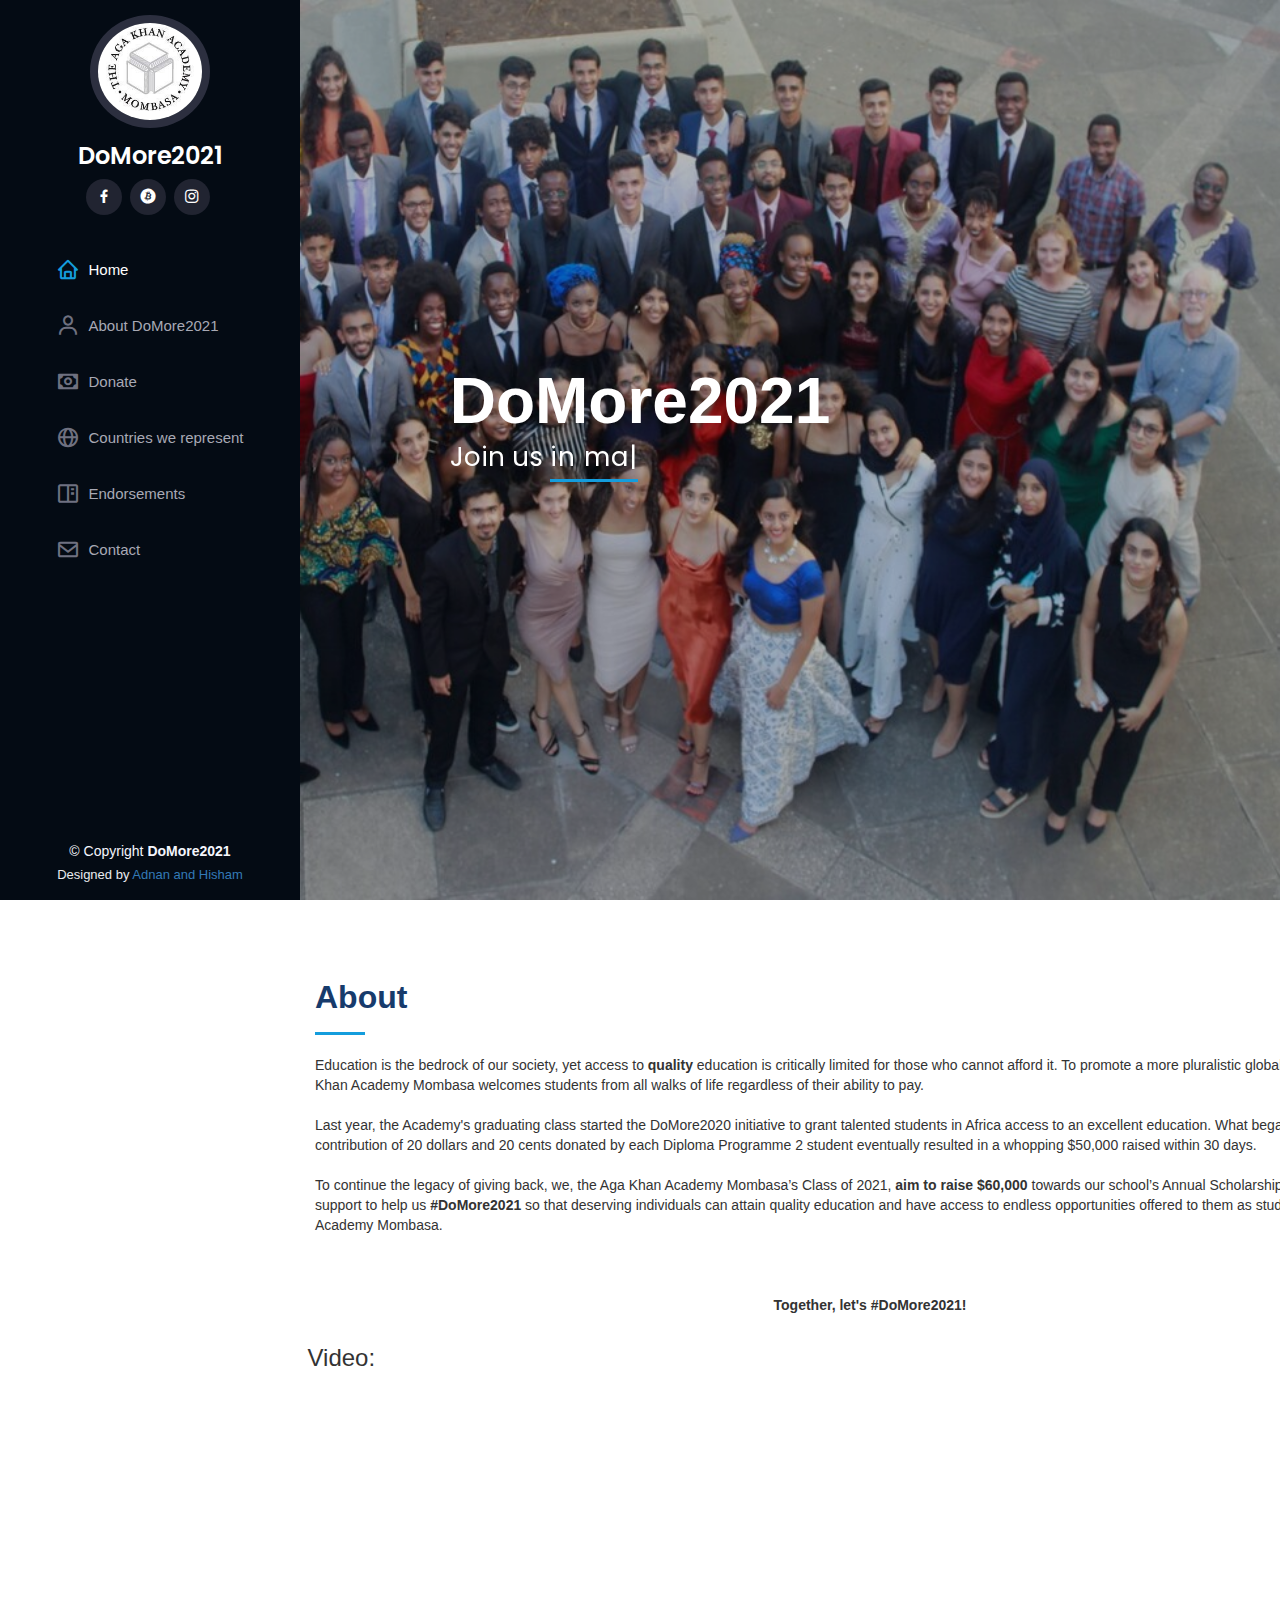
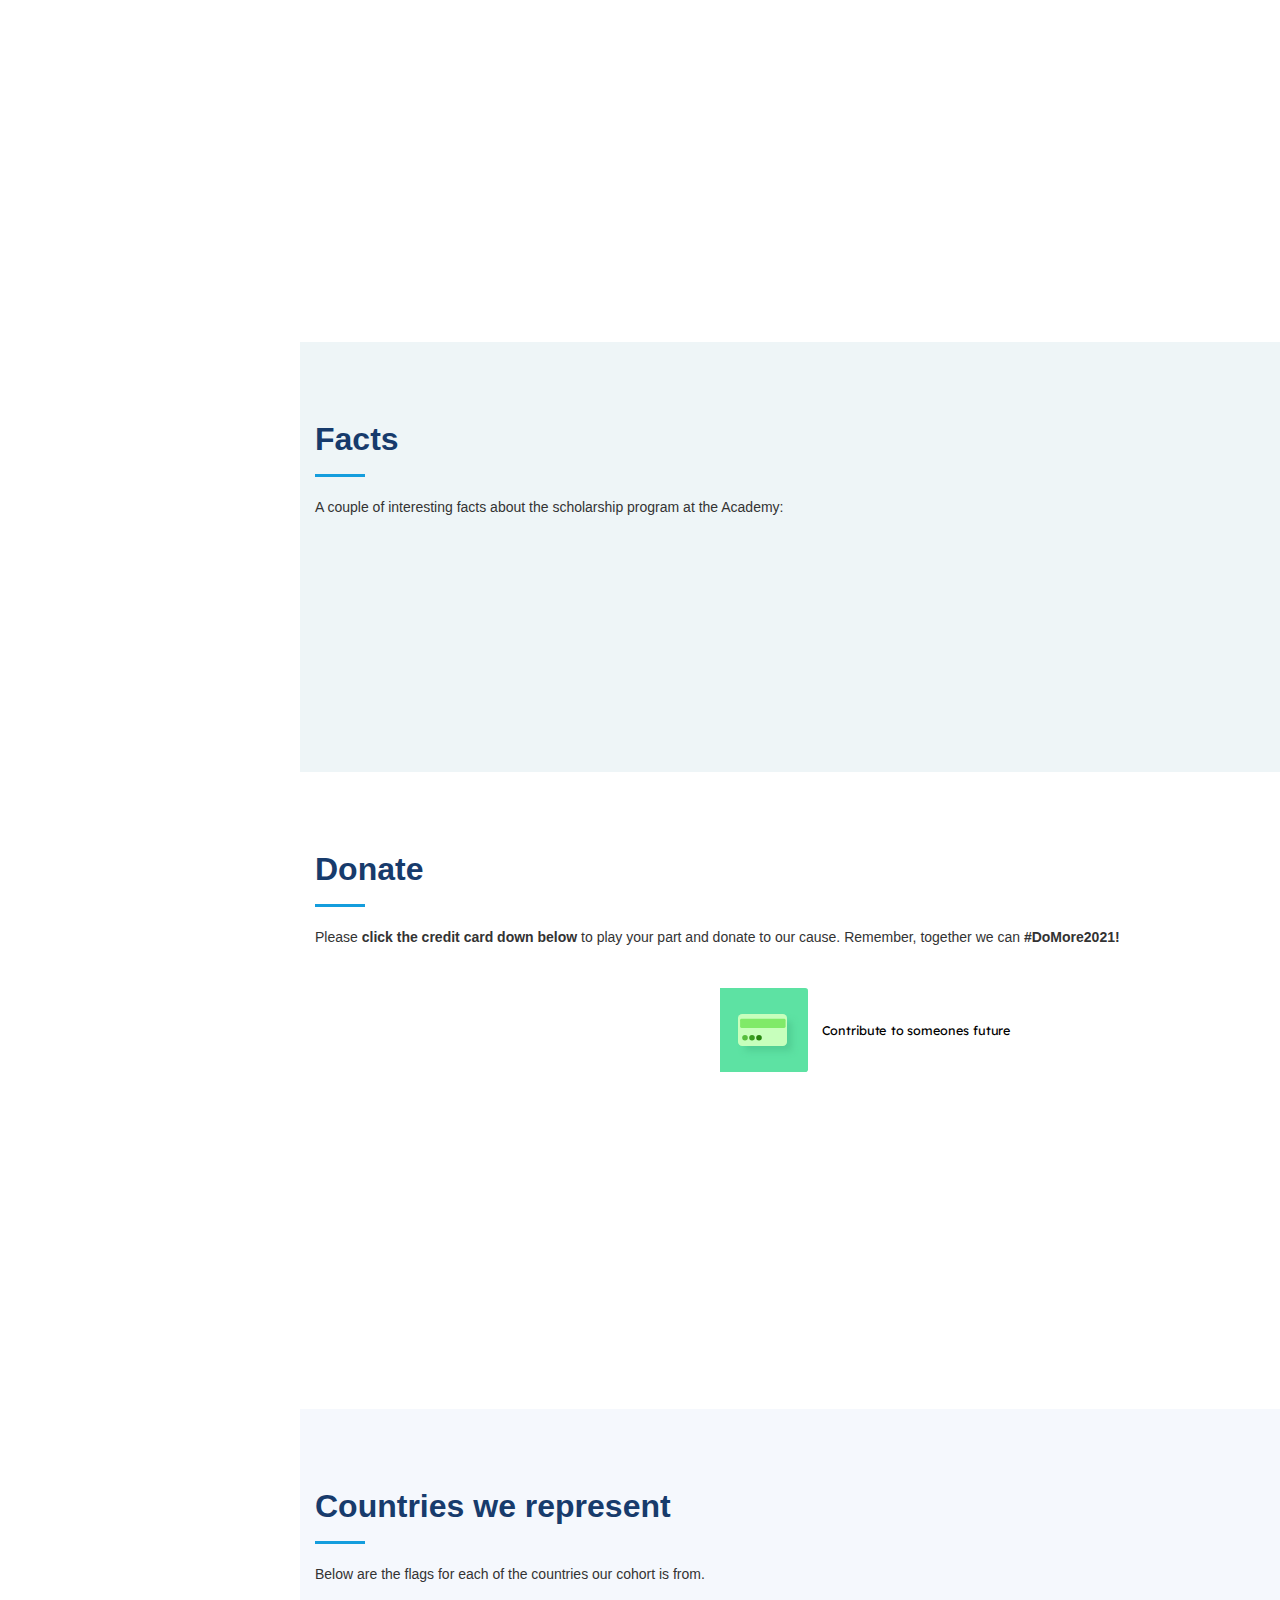
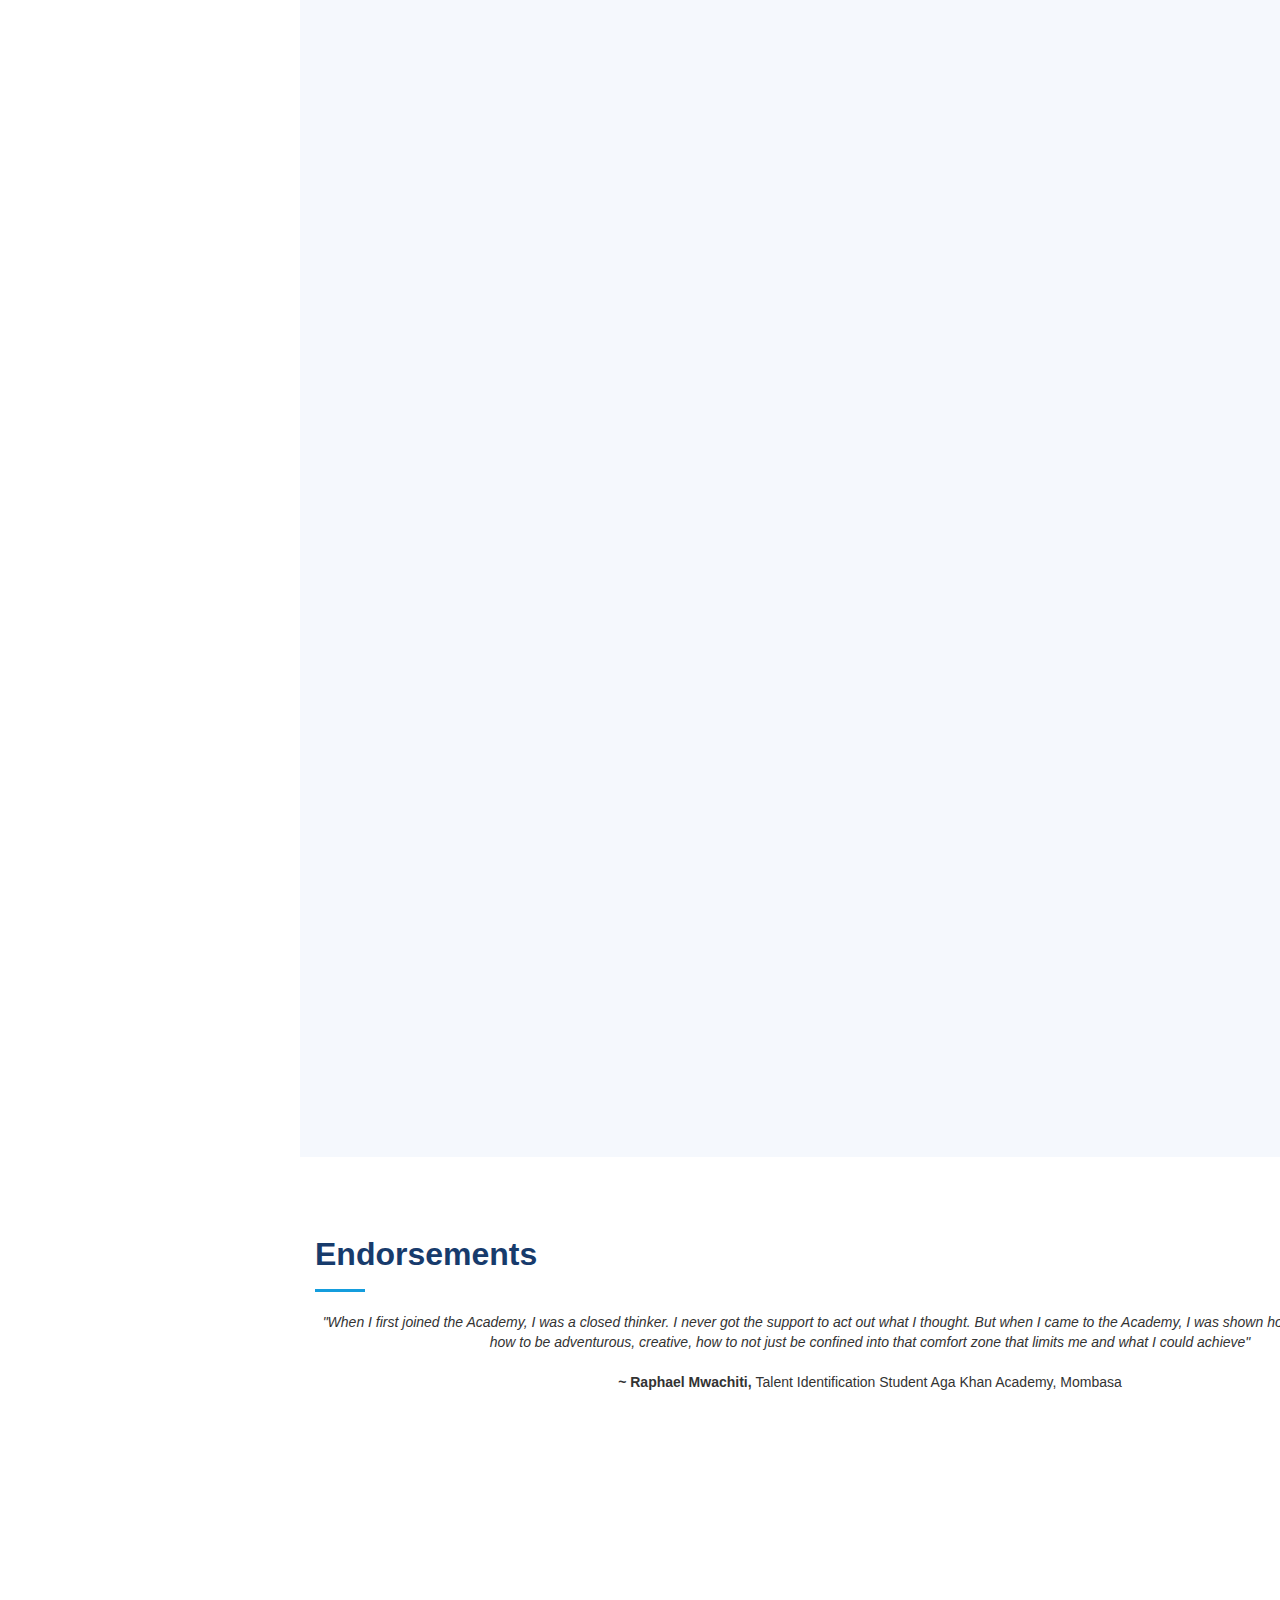
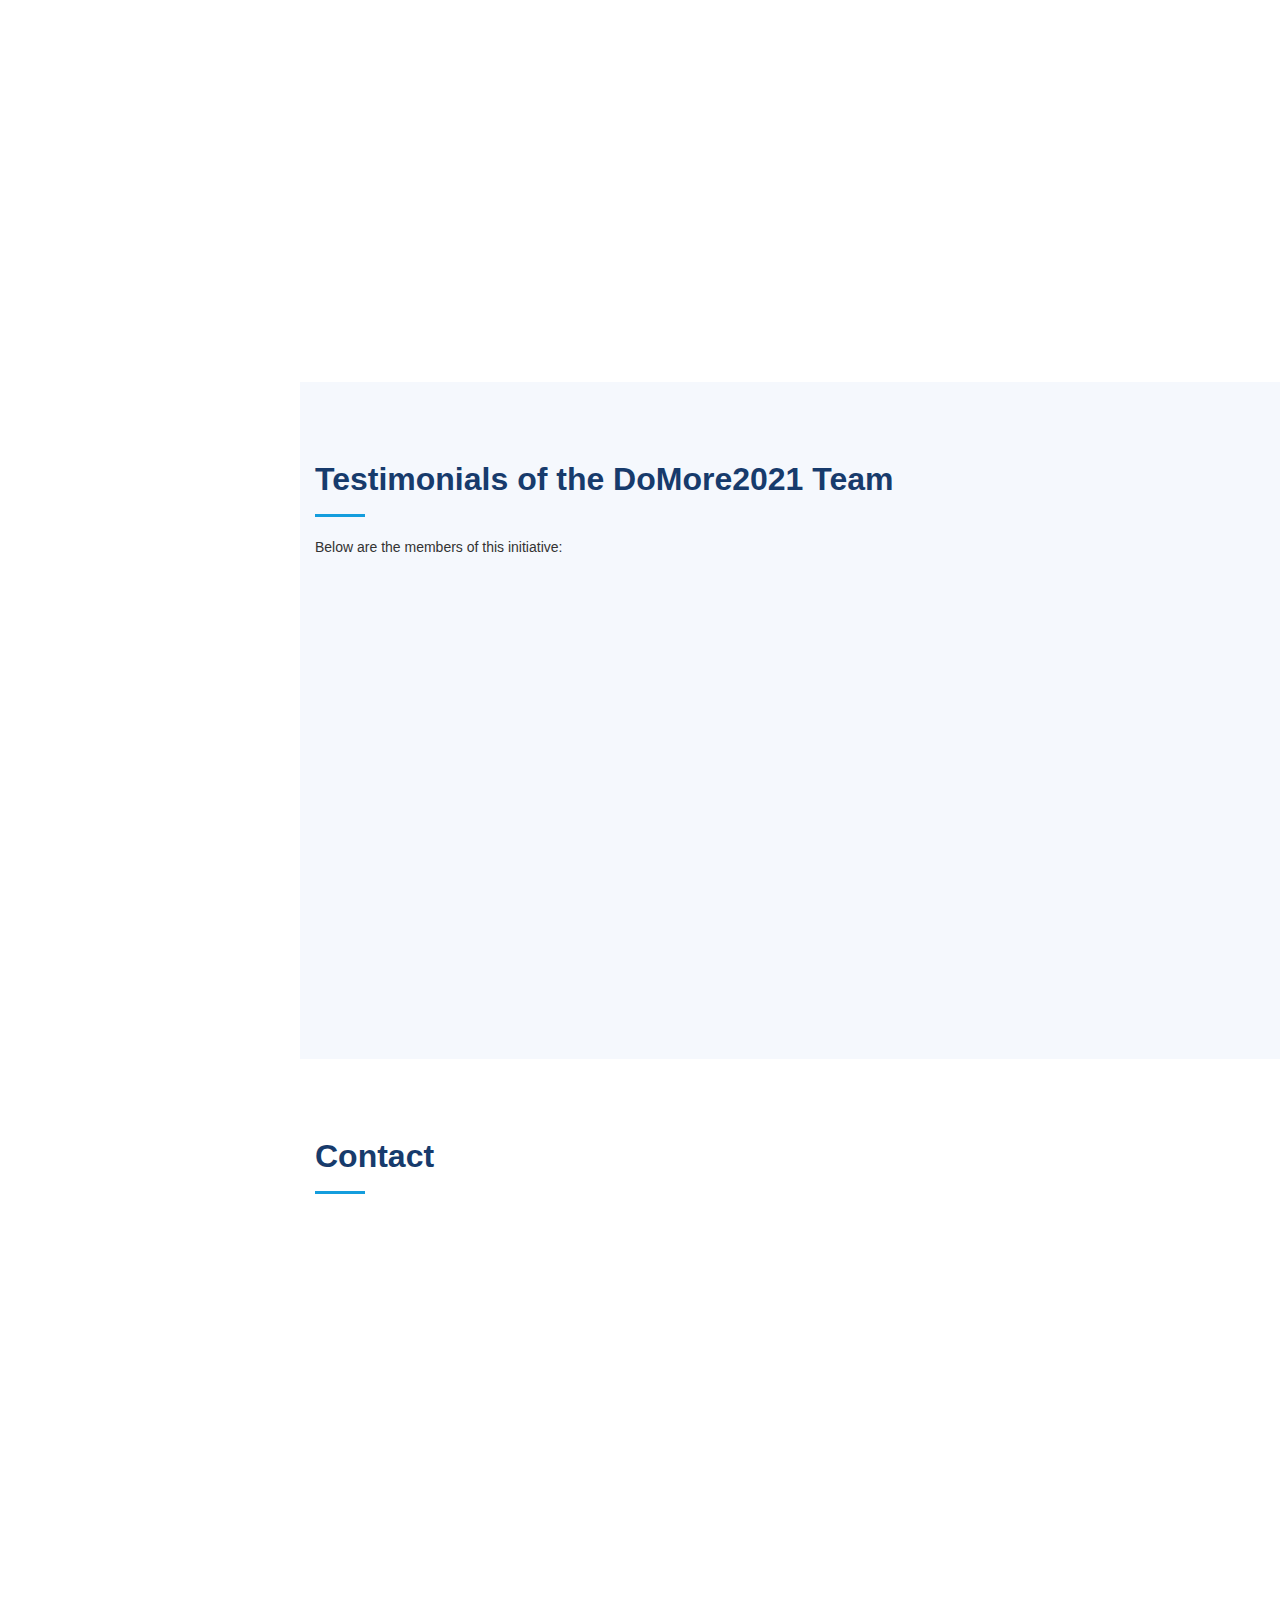
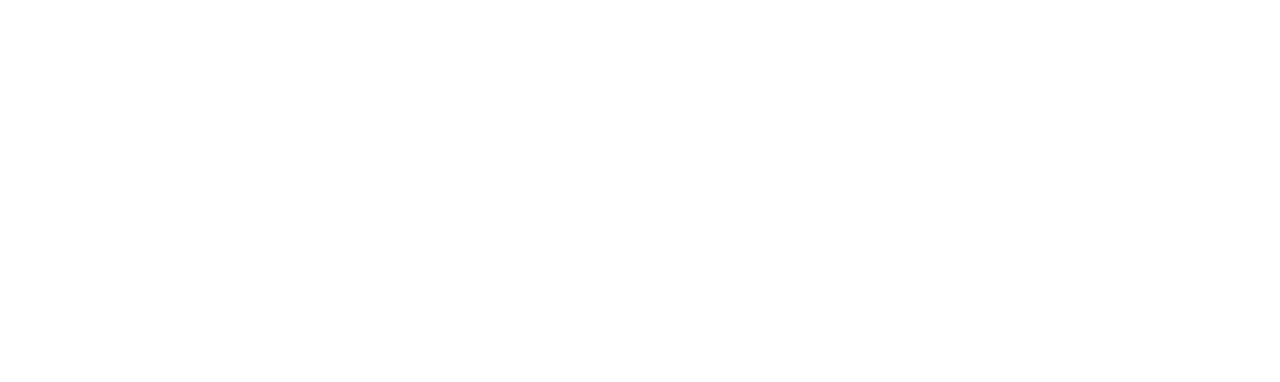
==== index.html @ 55be352d "Update index.html" ====
<!DOCTYPE html>
<html lang="en">

<head>
  <meta charset="utf-8">
  <meta content="width=device-width, initial-scale=1.0" name="viewport">

  <title>DoMore2021</title>
  <meta content="" name="description">
  <meta content="" name="keywords">

  <!-- Favicons -->
  <link href="assets/img/favicon.png" rel="icon">
  <link href="assets/img/apple-touch-icon.png" rel="apple-touch-icon">

  <!-- Google Fonts -->
  <link href="https://fonts.googleapis.com/css?family=Open+Sans:300,300i,400,400i,600,600i,700,700i|Raleway:300,300i,400,400i,500,500i,600,600i,700,700i|Poppins:300,300i,400,400i,500,500i,600,600i,700,700i" rel="stylesheet">

  <!-- Vendor CSS Files -->
  <link href="assets/vendor/aos/aos.css" rel="stylesheet">
  <link href="assets/vendor/bootstrap/css/bootstrap.min.css" rel="stylesheet">
  <link href="assets/vendor/bootstrap-icons/bootstrap-icons.css" rel="stylesheet">
  <link href="assets/vendor/boxicons/css/boxicons.min.css" rel="stylesheet">
  <link href="assets/vendor/glightbox/css/glightbox.min.css" rel="stylesheet">
  <link href="assets/vendor/swiper/swiper-bundle.min.css" rel="stylesheet">

  <!-- Template Main CSS File -->
  <link href="assets/css/style.css" rel="stylesheet">

  <!-- =======================================================
  * Template Name: iPortfolio - v3.1.0
  * Template URL: https://bootstrapmade.com/iportfolio-bootstrap-portfolio-websites-template/
  * Author: BootstrapMade.com
  * License: https://bootstrapmade.com/license/
  ======================================================== -->
<link rel="stylesheet" href="https://maxcdn.bootstrapcdn.com/bootstrap/3.4.1/css/bootstrap.min.css">
  <script src="https://ajax.googleapis.com/ajax/libs/jquery/3.5.1/jquery.min.js"></script>
  <script src="https://maxcdn.bootstrapcdn.com/bootstrap/3.4.1/js/bootstrap.min.js"></script>

</head>

<body>

  <!-- ======= Mobile nav toggle button ======= -->
  <i class="bi bi-list mobile-nav-toggle d-xl-none"></i>

  <!-- ======= Header ======= -->
  <header id="header">
    <div class="d-flex flex-column">

      <div class="profile">
        <img src="assets/img/profile-img.jpg" alt="" class="img-fluid rounded-circle">
        <h1 class="text-light"><a href="index.html">DoMore2021</a></h1>
        <div class="social-links mt-3 text-center">
          <a href="https://www.facebook.com/AKAMombasa/" target="_blank" class="facebook"><i class="bx bxl-facebook"></i></a>
          <a href="https://giving.agakhanacademies.org/default.aspx?tsid=14498" target="_blank" class="google-plus"><i class="bx bxl-bitcoin"></i></a>
          <a href="https://www.instagram.com/akamombasa/" target="_blank" class="instagram"><i class="bx bxl-instagram"></i></a>
        </div>
      </div>

      <nav id="navbar" class="nav-menu navbar">
        <ul>
          <li><a href="#hero" class="nav-link scrollto active"><i class="bx bx-home"></i> <span>Home</span></a></li>
          <li><a href="#about" class="nav-link scrollto"><i class="bx bx-user"></i> <span>About DoMore2021</span></a></li>
          <li><a href="#resume" class="nav-link scrollto"><i class="bx bx-money"></i> <span>Donate</span></a></li>
          <li><a href="#portfolio" class="nav-link scrollto"><i class="bx bx-globe"></i> <span>Countries we represent</span></a></li>
          <li><a href="#services" class="nav-link scrollto"><i class="bx bx-book-content"></i> <span>Endorsements</span></a></li>
          <li><a href="#contact" class="nav-link scrollto"><i class="bx bx-envelope"></i> <span>Contact</span></a></li>
        </ul>
      </nav><!-- .nav-menu -->
    </div>
  </header><!-- End Header -->

  <!-- ======= Hero Section ======= -->
  <section id="hero" class="d-flex flex-column justify-content-center align-items-center">
    <div class="hero-container" data-aos="fade-in">
      <h1>DoMore2021</h1>
      <p>Join us <span class="typed" data-typed-items=" in making the world a better place!, in giving back to the community!, in becoming better versions of ourselves!, by donating as much as you can!"></span></p>
    </div>
  </section><!-- End Hero -->

  <main id="main">

    <!-- ======= About Section ======= -->
    <section id="about" class="about">
      <div class="container">

        <div class="section-title">
          <h2>About</h2>
          <p><div>Education is the bedrock of our society, yet access to <strong>quality</strong> education is critically limited for those who cannot afford it. To promote a more pluralistic global community, the Aga Khan Academy Mombasa welcomes students from all walks of life regardless of their ability to pay. 
          </div> <br>
          <p><div>Last year, the Academy's graduating class started the DoMore2020 initiative to grant talented students in Africa access to an excellent education. What began as a small contribution of 20 dollars and 20 cents donated by each Diploma Programme 2 student eventually resulted in a whopping $50,000 raised within 30 days. 
          </div>
          </p>
          </p>
          <br>
          <p><div>To continue the legacy of giving back, we, the Aga Khan Academy Mombasa’s Class of 2021, <strong>aim to raise $60,000</strong> towards our school’s Annual Scholarship Fund. We ask for your support to help us <strong>#DoMore2021</strong> so that deserving individuals can attain quality education and have access to endless opportunities offered to them as students of the Aga Khan Academy Mombasa. 
          </div> <br>
          
          <br> <br> <div style="text-align:center"><strong>Together, let's #DoMore2021!</strong></div>
          </p>
          

        </div>

        <div class="row" >
          <!-- <div class="col-lg-4" data-aos="fade-right">
            <img src="assets/img/profile-img.jpg" class="img-fluid" alt="">
          </div> -->
          <!--<div class="col-lg-8 pt-4 pt-lg-0 content">-->
            
            <h3>Video:</h3>
            <!--<iframe style="width: 100%; height: 100%; justify-content: center;" src="https://www.youtube.com/embed/avyo9M9TnYE" allowfullscreen=""></iframe> -->
            <iframe style="width: 100%; height: 500px; justify-content: center; flex: box;" src="https://www.youtube.com/embed/S2awasQe8kg" allowfullscreen=""></iframe>

           <br>
           <br>
           <br>
           <br>
           <br><br><br><br><br><br><br><br>
        </div>

      </div>

    </section><!-- End About Section -->

    <!-- ======= Facts Section ======= -->
    <section id="facts" class="facts">
      <div class="container">

        <div class="section-title">
          <h2>Facts</h2>
          <p>A couple of interesting facts about the scholarship program at the Academy:</p>
        </div>

        <div class="row no-gutters">


          <div class="col-lg-3 col-md-6 d-md-flex align-items-md-stretch" data-aos="fade-up" data-aos-delay="300">
            <div class="count-box">
              <i class="bi bi-people"></i>
              <span data-purecounter-start="0" data-purecounter-end="32" data-purecounter-duration="1" class="purecounter"></span>
              <p><strong>Students </strong> currently enrolled in the scholarship program!</p>
            </div>
          </div>

          <div class="col-lg-3 col-md-6 d-md-flex align-items-md-stretch" data-aos="fade-up">
            <div class="count-box">
              <i class="bi bi-emoji-smile"></i>
              <span data-purecounter-start="0" data-purecounter-end="232" data-purecounter-duration="1" class="purecounter"></span>
              <p><strong>Students</strong> graduated from the scholarship program!</p>
            </div>
          </div>

          <div class="col-lg-3 col-md-6 d-md-flex align-items-md-stretch" data-aos="fade-up" data-aos-delay="100">
            <div class="count-box">
              <i class="bi bi-journal-richtext"></i>
              <span data-purecounter-start="0" data-purecounter-end="40" data-purecounter-duration="1" class="purecounter"></span>
              <p><strong>Students</strong> supported every year! </p>
            </div>
          </div>

        </div>

      </div>
    </section><!-- End Facts Section -->

    <!-- ======= Skills Section ======= -->
    <!-- <section id="skills" class="skills section-bg">
      <div class="container">

        <div class="section-title">
          <h2>Skills</h2>
          <p>Magnam dolores commodi suscipit. Necessitatibus eius consequatur ex aliquid fuga eum quidem. Sit sint consectetur velit. Quisquam quos quisquam cupiditate. Et nemo qui impedit suscipit alias ea. Quia fugiat sit in iste officiis commodi quidem hic quas.</p>
        </div>

        <div class="row skills-content">

          <div class="col-lg-6" data-aos="fade-up">

            <div class="progress">
              <span class="skill">HTML <i class="val">100%</i></span>
              <div class="progress-bar-wrap">
                <div class="progress-bar" role="progressbar" aria-valuenow="100" aria-valuemin="0" aria-valuemax="100"></div>
              </div>
            </div>

            <div class="progress">
              <span class="skill">CSS <i class="val">90%</i></span>
              <div class="progress-bar-wrap">
                <div class="progress-bar" role="progressbar" aria-valuenow="90" aria-valuemin="0" aria-valuemax="100"></div>
              </div>
            </div>

            <div class="progress">
              <span class="skill">JavaScript <i class="val">75%</i></span>
              <div class="progress-bar-wrap">
                <div class="progress-bar" role="progressbar" aria-valuenow="75" aria-valuemin="0" aria-valuemax="100"></div>
              </div>
            </div>

          </div>

          <div class="col-lg-6" data-aos="fade-up" data-aos-delay="100">

            <div class="progress">
              <span class="skill">PHP <i class="val">80%</i></span>
              <div class="progress-bar-wrap">
                <div class="progress-bar" role="progressbar" aria-valuenow="80" aria-valuemin="0" aria-valuemax="100"></div>
              </div>
            </div>

            <div class="progress">
              <span class="skill">WordPress/CMS <i class="val">90%</i></span>
              <div class="progress-bar-wrap">
                <div class="progress-bar" role="progressbar" aria-valuenow="90" aria-valuemin="0" aria-valuemax="100"></div>
              </div>
            </div>

            <div class="progress">
              <span class="skill">Photoshop <i class="val">55%</i></span>
              <div class="progress-bar-wrap">
                <div class="progress-bar" role="progressbar" aria-valuenow="55" aria-valuemin="0" aria-valuemax="100"></div>
              </div>
            </div>

          </div>

        </div>

      </div>
    </section>End Skills Section -->

    <!-- ======= Resume Section ======= -->
    <section id="resume" class="resume">
      <div class="container">

        <div class="section-title">
          <h2>Donate</h2>
          <p>Please <strong>click the credit card down below</strong> to play your part and donate to our cause. Remember, together we can <strong>#DoMore2021!</strong></p>
          <div id="donatebutton">
          <iframe src="donate-button.html" seamless></iframe>
          </div>
          <div>
          <div class="row">
            <div class="col-lg-6" data-aos="fade-up">
              <div class="resume-item pb-0">
                <h4>Donate via MPESA!</h4>
                <ul>
                  <li><strong>Paybill Number:</strong> 798882</li>
                  <li><strong>Account Detail:</strong> DoMore2021</li>
                </ul>
              </div>

<div>
          <div class="row">
            <div class="col-lg-6" data-aos="fade-up">
              <div class="resume-item pb-0">
                <h4>Goal: US$60,000</h4>
                <div class="container">
  <div class="progress">
    <div class="progress-bar progress-bar-striped active" role="progressbar" aria-valuenow="11" aria-valuemin="0" aria-valuemax="100" style="width:5.2%">
      3,120
    </div>
  </div>
</div>
      <p style="text-align: center;">Currently at <strong>$3,120 (5.2%)</strong> </p> 
      <p style="text-align: center;"> 12-04-2021, 15:11GMT</p>


        </div>
              </div>

       

<!-- 
        <div class="row">
          <div class="col-lg-6" data-aos="fade-up">
            <h3 class="resume-title">Sumary</h3>
            <div class="resume-item pb-0">
              <h4>Alex Smith</h4>
              <p><em>Innovative and deadline-driven Graphic Designer with 3+ years of experience designing and developing user-centered digital/print marketing material from initial concept to final, polished deliverable.</em></p>
              <ul>
                <li>Portland par 127,Orlando, FL</li>
                <li>(123) 456-7891</li>
                <li>alice.barkley@example.com</li>
              </ul>
            </div>

            <h3 class="resume-title">Education</h3>
            <div class="resume-item">
              <h4>Master of Fine Arts &amp; Graphic Design</h4>
              <h5>2015 - 2016</h5>
              <p><em>Rochester Institute of Technology, Rochester, NY</em></p>
              <p>Qui deserunt veniam. Et sed aliquam labore tempore sed quisquam iusto autem sit. Ea vero voluptatum qui ut dignissimos deleniti nerada porti sand markend</p>
            </div>
            <div class="resume-item">
              <h4>Bachelor of Fine Arts &amp; Graphic Design</h4>
              <h5>2010 - 2014</h5>
              <p><em>Rochester Institute of Technology, Rochester, NY</em></p>
              <p>Quia nobis sequi est occaecati aut. Repudiandae et iusto quae reiciendis et quis Eius vel ratione eius unde vitae rerum voluptates asperiores voluptatem Earum molestiae consequatur neque etlon sader mart dila</p>
            </div>
          </div>
          <div class="col-lg-6" data-aos="fade-up" data-aos-delay="100">
            <h3 class="resume-title">Professional Experience</h3>
            <div class="resume-item">
              <h4>Senior graphic design specialist</h4>
              <h5>2019 - Present</h5>
              <p><em>Experion, New York, NY </em></p>
              <ul>
                <li>Lead in the design, development, and implementation of the graphic, layout, and production communication materials</li>
                <li>Delegate tasks to the 7 members of the design team and provide counsel on all aspects of the project. </li>
                <li>Supervise the assessment of all graphic materials in order to ensure quality and accuracy of the design</li>
                <li>Oversee the efficient use of production project budgets ranging from $2,000 - $25,000</li>
              </ul>
            </div>
            <div class="resume-item">
              <h4>Graphic design specialist</h4>
              <h5>2017 - 2018</h5>
              <p><em>Stepping Stone Advertising, New York, NY</em></p>
              <ul>
                <li>Developed numerous marketing programs (logos, brochures,infographics, presentations, and advertisements).</li>
                <li>Managed up to 5 projects or tasks at a given time while under pressure</li>
                <li>Recommended and consulted with clients on the most appropriate graphic design</li>
                <li>Created 4+ design presentations and proposals a month for clients and account managers</li>
              </ul>
            </div> -->
          </div>
        </div>

      </div>
    </section><!-- End Resume Section -->

    <!-- ======= Portfolio Section ======= -->
    <section id="portfolio" class="portfolio section-bg">
      <div class="container">

        <div class="section-title">
          <h2>Countries we represent</h2>
          <p>Below are the flags for each of the countries our cohort is from. </p>
        </div>

        <div class="row" data-aos="fade-up">
          <div class="col-lg-12 d-flex justify-content-center">
            <ul id="portfolio-flters">
              <li data-filter="*" class="filter-active">All countries</li>
              <li data-filter=".filter-app">African Countries</li>
              <li data-filter=".filter-card">Asian Countries</li>
              <li data-filter=".filter-web">Others</li>
            </ul>
          </div>
        </div>

        <div class="row portfolio-container" data-aos="fade-up" data-aos-delay="100">

          <div class="col-lg-4 col-md-6 portfolio-item filter-app">
            <div class="portfolio-wrap">
              <img src="assets/img/portfolio/portfolio-1.jpg" class="img-fluid" alt="">
              <div class="portfolio-links">
                <a href="assets/img/portfolio/portfolio-1.jpg" data-gallery="portfolioGallery" class="portfolio-lightbox" title="Kenya"> <i class="bx bx-plus"></i></a>
                <a href="#" title="More Details"><i class="bx bx-link"></i></a>
              </div>
            </div>
          </div>

          <div class="col-lg-4 col-md-6 portfolio-item filter-app">
            <div class="portfolio-wrap">
              <img src="assets/img/portfolio/portfolio-2.jpg" class="img-fluid" alt="">
              <div class="portfolio-links">
                <a href="assets/img/portfolio/portfolio-2.jpg" data-gallery="portfolioGallery" class="portfolio-lightbox" title="Uganda"><i class="bx bx-plus"></i></a>
                <a href="#" title="More Details"><i class="bx bx-link"></i></a>
              </div>
            </div>
          </div>

          <div class="col-lg-4 col-md-6 portfolio-item filter-app">
            <div class="portfolio-wrap">
              <img src="assets/img/portfolio/portfolio-3.jpg" class="img-fluid" alt="">
              <div class="portfolio-links">
                <a href="assets/img/portfolio/portfolio-3.jpg" data-gallery="portfolioGallery" class="portfolio-lightbox" title="Tanzania"><i class="bx bx-plus"></i></a>
                <a href="#" title="More Details"><i class="bx bx-link"></i></a>
              </div>
            </div>
          </div>

          <div class="col-lg-4 col-md-6 portfolio-item filter-app">
            <div class="portfolio-wrap">
              <img src="assets/img/portfolio/portfolio-4.jpg" class="img-fluid" alt="">
              <div class="portfolio-links">
                <a href="assets/img/portfolio/portfolio-4.jpg" data-gallery="portfolioGallery" class="portfolio-lightbox" title="Madagascar"><i class="bx bx-plus"></i></a>
                <a href="#" title="More Details"><i class="bx bx-link"></i></a>
              </div>
            </div>
          </div>

          <div class="col-lg-4 col-md-6 portfolio-item filter-app">
            <div class="portfolio-wrap">
              <img src="assets/img/portfolio/portfolio-5.jpg" class="img-fluid" alt="">
              <div class="portfolio-links">
                <a href="assets/img/portfolio/portfolio-5.jpg" data-gallery="portfolioGallery" class="portfolio-lightbox" title="Zambia"><i class="bx bx-plus"></i></a>
                <a href="#" title="More Details"><i class="bx bx-link"></i></a>
              </div>
            </div>
          </div>

          <div class="col-lg-4 col-md-6 portfolio-item filter-card">
            <div class="portfolio-wrap">
              <img src="assets/img/portfolio/portfolio-6.jpg" class="img-fluid" alt="">
              <div class="portfolio-links">
                <a href="assets/img/portfolio/portfolio-6.jpg" data-gallery="portfolioGallery" class="portfolio-lightbox" title="India"><i class="bx bx-plus"></i></a>
                <a href="#" title="More Details"><i class="bx bx-link"></i></a>
              </div>
            </div>
          </div>

          <div class="col-lg-4 col-md-6 portfolio-item filter-card">
            <div class="portfolio-wrap">
              <img src="assets/img/portfolio/portfolio-7.jpg" class="img-fluid" alt="">
              <div class="portfolio-links">
                <a href="assets/img/portfolio/portfolio-7.jpg" data-gallery="portfolioGallery" class="portfolio-lightbox" title="Pakistan"><i class="bx bx-plus"></i></a>
                <a href="#" title="More Details"><i class="bx bx-link"></i></a>
              </div>
            </div>
          </div>

          <div class="col-lg-4 col-md-6 portfolio-item filter-app">
            <div class="portfolio-wrap">
              <img src="assets/img/portfolio/portfolio-8.jpg" class="img-fluid" alt="">
              <div class="portfolio-links">
                <a href="assets/img/portfolio/portfolio-8.jpg" data-gallery="portfolioGallery" class="portfolio-lightbox" title="Democratic Republic of Congo"><i class="bx bx-plus"></i></a>
                <a href="#" title="More Details"><i class="bx bx-link"></i></a>
              </div>
            </div>
          </div>

          <div class="col-lg-4 col-md-6 portfolio-item filter-app">
            <div class="portfolio-wrap">
              <img src="assets/img/portfolio/portfolio-9.jpg" class="img-fluid" alt="">
              <div class="portfolio-links">
                <a href="assets/img/portfolio/portfolio-9.jpg" data-gallery="portfolioGallery" class="portfolio-lightbox" title="Burundi"><i class="bx bx-plus"></i></a>
                <a href="#" title="More Details"><i class="bx bx-link"></i></a>
              </div>
            </div>
          </div>


          <div class="col-lg-4 col-md-6 portfolio-item filter-web">
            <div class="portfolio-wrap">
              <img src="assets/img/portfolio/usa.jpg" class="img-fluid" alt="">
              <div class="portfolio-links">
                <a href="assets/img/portfolio/usa.jpg" data-gallery="portfolioGallery" class="portfolio-lightbox" title="USA"><i class="bx bx-plus"></i></a>
                <a href="#" title="More Details"><i class="bx bx-link"></i></a>
              </div>
            </div>
          </div>


          <div class="col-lg-4 col-md-6 portfolio-item filter-web">
            <div class="portfolio-wrap">
              <img src="assets/img/portfolio/portfolio-11.jpg" class="img-fluid" alt="">
              <div class="portfolio-links">
                <a href="assets/img/portfolio/portfolio-11.jpg" data-gallery="portfolioGallery" class="portfolio-lightbox" title="UK"><i class="bx bx-plus"></i></a>
                <a href="#" title="More Details"><i class="bx bx-link"></i></a>
              </div>
            </div>
          </div>

        </div>

      </div>
    </section><!-- End Portfolio Section -->

    <!-- ======= Services Section ======= -->
    <section id="services" class="services">
      <div class="container">

        <div class="section-title">
          <h2>Endorsements</h2>
          <p style="text-align: center;"><em>"When I first joined the Academy, I was a closed thinker. I never got the support to act out what I thought. But when I came to the Academy, I was shown how to be open-minded, how to be adventurous, creative, how to not just be confined into that comfort zone that limits me and what I could achieve"</em> <br><br> <div style="text-align:center;"> <strong>~ Raphael Mwachiti, </strong> Talent Identification Student Aga Khan Academy, Mombasa</div></p>
        </div>


        <div class="row" >
          <!-- <div class="col-lg-4" data-aos="fade-right">
            <img src="assets/img/profile-img.jpg" class="img-fluid" alt="">
          </div> -->
          <!-- <div class="col-lg-8 pt-4 pt-lg-0 content"> -->
            <iframe style="width: 100%; height: 500px; justify-content: center; flex: box;" src="https://www.youtube.com/embed/noq8-BV9LR0" allowfullscreen=""></iframe>
           <br>
           <br>
           <br>
           <br>
           <br><br><br><br><br><br><br><br>
          </div>
      </div>
    </section><!-- End Services Section -->

    <!-- ======= Testimonials Section ======= -->
    <section id="testimonials" class="testimonials section-bg">
      <div class="container">

        <div class="section-title">
          <h2>Testimonials of the DoMore2021 Team</h2>
          <p>Below are the members of this initiative:</p>
        </div>

        <div class="testimonials-slider swiper-container" data-aos="fade-up" data-aos-delay="100">
          <div class="swiper-wrapper">

            <div class="swiper-slide">
              <div class="testimonial-item" data-aos="fade-up">
                <p>
                  <i class="bx bxs-quote-alt-left quote-icon-left"></i>
                  I chose to support the Do More initiative because as staff, I have witnessed the life altercating power of the annual scholarship fund on student lives.
                  <i class="bx bxs-quote-alt-right quote-icon-right"></i>
                </p>
                <img src="assets/img/testimonials/Vidushi.jpg" class="testimonial-img" alt="">
                <h3>Vidushi Mehrotra</h3>
                <h4>Staff Support</h4>
              </div>
            </div><!-- End testimonial item -->

            <div class="swiper-slide">
              <div class="testimonial-item" data-aos="fade-up" data-aos-delay="200">
                <p>
                  <i class="bx bxs-quote-alt-left quote-icon-left"></i>
                  I firmly believe that giving back is not just about making a donation, but also about making a difference. It is my hope that others can get a chance to experience a world class education at the Academy like I have.  
                  <i class="bx bxs-quote-alt-right quote-icon-right"></i>
                </p>
                <img src="assets/img/testimonials/Hisham.jpg" class="testimonial-img" alt="">
                <h3>Hisham Ladha</h3>
                <h4>Web Developer and Tech Executive</h4>
              </div>
            </div><!-- End testimonial item -->

            <div class="swiper-slide">
              <div class="testimonial-item" data-aos="fade-up" data-aos-delay="300">
                <p>
                  <i class="bx bxs-quote-alt-left quote-icon-left"></i>
                  I joined DoMore as a way for me to try give back to a place that has provided such an interesting experience for me and has provided all the necessary tools for me to grow.
                  <i class="bx bxs-quote-alt-right quote-icon-right"></i>
                </p>
                <img src="assets/img/testimonials/Joanne.jpg" class="testimonial-img" alt="">
                <h3>Joanne Ndagire</h3>
                <h4>Media and Marketing Executive</h4>
              </div>
            </div><!-- End testimonial item -->

               <div class="swiper-slide">
              <div class="testimonial-item" data-aos="fade-up" data-aos-delay="400">
                <p>
                  <i class="bx bxs-quote-alt-left quote-icon-left"></i>
                  I joined DoMore-2021 executive team in order to feed my inner need to contribute to the growth of my community. As a beneficiary of the Talent Identification program, I feel aspired to inspire the future generation of leaders
                  <i class="bx bxs-quote-alt-right quote-icon-right"></i>
                </p>
                <img src="assets/img/testimonials/Emmanuel.jpg" class="testimonial-img" alt="">
                <h3>Emanuel Kenga</h3>
                <h4>Outreach and Finance Executive</h4>
              </div>
            </div><!-- End testimonial item -->


               <div class="swiper-slide">
              <div class="testimonial-item" data-aos="fade-up" data-aos-delay="500">
                <p>
                  <i class="bx bxs-quote-alt-left quote-icon-left"></i>
                  I am more than honored to be apart of the 2021 DoMore executive team. I love helping and putting a smile on those around me. I find immense joy in knowing that the small actions I am taking are rippling to benefit the lives of those around me.
                  <i class="bx bxs-quote-alt-right quote-icon-right"></i>
                </p>
                <img src="assets/img/testimonials/Salik.jpg" class="testimonial-img" alt="">
                <h3>Salik Qureshi</h3>
                <h4>Media and Marketing Executive</h4>
              </div>
            </div><!-- End testimonial item -->

             <div class="swiper-slide">
              <div class="testimonial-item" data-aos="fade-up" data-aos-delay="600">
                <p>
                  <i class="bx bxs-quote-alt-left quote-icon-left"></i>
                  I joined DoMore to give back to the school which has given me one of the best education.
                  <i class="bx bxs-quote-alt-right quote-icon-right"></i>
                </p>
                <img src="assets/img/testimonials/Khu.jpeg" class="testimonial-img" alt="">
                <h3>Khushbu Kotak</h3>
                <h4>Outreach and Finance Executive</h4>
              </div>
            </div><!-- End testimonial item -->

               <div class="swiper-slide">
              <div class="testimonial-item" data-aos="fade-up" data-aos-delay="700">
                <p>
                  <i class="bx bxs-quote-alt-left quote-icon-left"></i>
                  Leaders of Tommorow? Nah. I believe in leaders of today. I joined this initiative to help talented individuals with great potential receive a world-class education and a myriad of experiences to prepare them with skills required to thrive.
                  <i class="bx bxs-quote-alt-right quote-icon-right"></i>
                </p>
                <img src="assets/img/testimonials/Adnan.jpg" class="testimonial-img" alt="">
                <h3>Adnan Bhanji</h3>
                <h4>Web Developer and Tech Executive</h4>
              </div>
            </div><!-- End testimonial item -->

            <div class="swiper-slide">
              <div class="testimonial-item" data-aos="fade-up" data-aos-delay="800">
                <p>
                  <i class="bx bxs-quote-alt-left quote-icon-left"></i>
                  For years, I have always had people providing and supporting me. Therefore, I joined this initiative to provide the same support to others as a way of giving back to my community. 
                  <i class="bx bxs-quote-alt-right quote-icon-right"></i>
                </p>
                <img src="assets/img/testimonials/Faithu.jpeg" class="testimonial-img" alt="">
                <h3>Faith Mueni</h3>
                <h4>Outreach and Finance Executive</h4>
                <h4></h4>
              </div>
            </div><!-- End testimonial item -->

            <div class="swiper-slide">
              <div class="testimonial-item" data-aos="fade-up" data-aos-delay="800">
                <p>
                  <i class="bx bxs-quote-alt-left quote-icon-left"></i>
                  We have been privileged with this phenomenal educational opportunity, why not share it?
                  <i class="bx bxs-quote-alt-right quote-icon-right"></i>
                </p>
                <img src="assets/img/testimonials/cinzia.jpeg" class="testimonial-img" alt="">
                <h3>Cinzia Torriani</h3>
                <h4>Outreach and Finance Executive</h4>
                <h4></h4>
              </div>
            </div><!-- End testimonial item -->



          </div>
          <div class="swiper-pagination"></div>
        </div>

      </div>
    </section><!-- End Testimonials Section -->

    <!-- ======= Contact Section ======= -->
    <section id="contact" class="contact">
      <div class="container">

        <div class="section-title">
          <h2>Contact</h2>
          <!-- <p>Magnam dolores commodi suscipit. Necessitatibus eius consequatur ex aliquid fuga eum quidem. Sit sint consectetur velit. Quisquam quos quisquam cupiditate. Et nemo qui impedit suscipit alias ea. Quia fugiat sit in iste officiis commodi quidem hic quas.</p> -->
        </div>

        <div class="row" data-aos="fade-in">

          <div class="col-lg-5 d-flex align-items-stretch">
            <div class="info">
              <div class="address">
                <i class="bi bi-geo-alt"></i>
                <h4>Location:</h4>
                <p>Mbuyuni Road, Kizingo Mombasa, KENYA</p>
              </div>

              <div class="email">
                <i class="bi bi-envelope"></i>
                <h4>Email:</h4>
                <p>resourcedevelopmentafrica@agakhanacademies.org</p>
              </div>

              <div class="phone">
                <i class="bi bi-phone"></i>
                <h4>Call:</h4>
                <p>+254 (0) 202 048 490</p>
              </div>

              <iframe src="https://www.google.com/maps/embed?pb=!1m18!1m12!1m3!1d3979.725384848367!2d39.666204314118744!3d-4.076255646180009!2m3!1f0!2f0!3f0!3m2!1i1024!2i768!4f13.1!3m3!1m2!1s0x18401340a70cfed3%3A0xcb3af1fca9e7131f!2sThe%20Aga%20Khan%20Academy%2C%20Mombasa!5e0!3m2!1sen!2ske!4v1589910921506!5m2!1sen!2ske" frameborder="0" style="border:0; width: 100%; height: 290px;" allowfullscreen></iframe>
            </div>

          </div>

          <div class="col-lg-7 mt-5 mt-lg-0 d-flex align-items-stretch">
            <form action="forms/contact.php" method="post" role="form" class="php-email-form">
              <div class="row">
                <div class="form-group col-md-6">
                  <label for="name">Your Name</label>
                  <input type="text" name="name" class="form-control" id="name" required>
                </div>
                <div class="form-group col-md-6">
                  <label for="name">Your Email</label>
                  <input type="email" class="form-control" name="email" id="email" required>
                </div>
              </div>
              <div class="form-group">
                <label for="name">Subject</label>
                <input type="text" class="form-control" name="subject" id="subject" required>
              </div>
              <div class="form-group">
                <label for="name">Message</label>
                <textarea class="form-control" name="message" rows="10" required></textarea>
              </div>
              <div class="my-3">
                <div class="loading">Loading</div>
                <div class="error-message"></div>
                <div class="sent-message">Your message has been sent. Thank you!</div>
              </div>
              <div class="text-center"><button type="submit">Send Message</button></div>
            </form>
          </div>

        </div>

      </div>
    </section><!-- End Contact Section -->

  </main><!-- End #main -->

  <!-- ======= Footer ======= -->
  <footer id="footer">
   <!-- <div class="container"> -->
      <div class="copyright">
        &copy; Copyright <strong><span>DoMore2021</span></strong>
      </div>
      <div class="credits">
        <!-- All the links in the footer should remain intact. -->
        <!-- You can delete the links only if you purchased the pro version. -->
        <!-- Licensing information: https://bootstrapmade.com/license/ -->
        <!-- Purchase the pro version with working PHP/AJAX contact form: https://bootstrapmade.com/iportfolio-bootstrap-portfolio-websites-template/ -->
        Designed by <a href="#">Adnan and Hisham</a>
      </div>
    </div>
  </footer><!-- End  Footer -->

  <a href="#" class="back-to-top d-flex align-items-center justify-content-center"><i class="bi bi-arrow-up-short"></i></a>

  <!-- Vendor JS Files -->
  <script src="assets/vendor/aos/aos.js"></script>
  <script src="assets/vendor/bootstrap/js/bootstrap.bundle.min.js"></script>
  <script src="assets/vendor/glightbox/js/glightbox.min.js"></script>
  <script src="assets/vendor/isotope-layout/isotope.pkgd.min.js"></script>
  <script src="assets/vendor/php-email-form/validate.js"></script>
  <script src="assets/vendor/purecounter/purecounter.js"></script>
  <script src="assets/vendor/swiper/swiper-bundle.min.js"></script>
  <script src="assets/vendor/typed.js/typed.min.js"></script>
  <script src="assets/vendor/waypoints/noframework.waypoints.js"></script>

  <!-- Template Main JS File -->
  <script src="assets/js/main.js"></script>

</body>

</html>
---- assets/css/style.css ----
/**
* Template Name: iPortfolio - v3.1.0
* Template URL: https://bootstrapmade.com/iportfolio-bootstrap-portfolio-websites-template/
* Author: BootstrapMade.com
* License: https://bootstrapmade.com/license/
*/

/*--------------------------------------------------------------
# General
--------------------------------------------------------------*/
body {
  font-family: "Open Sans", sans-serif;
  color: #272829;
}

a {
  color: #149ddd;
  text-decoration: none;
}

a:hover {
  color: #37b3ed;
  text-decoration: none;
}

h1, h2, h3, h4, h5, h6 {
  font-family: "Raleway", sans-serif;
}

/*--------------------------------------------------------------
# Back to top button
--------------------------------------------------------------*/
.back-to-top {
  position: fixed;
  visibility: hidden;
  opacity: 0;
  right: 15px;
  bottom: 15px;
  z-index: 996;
  background: #149ddd;
  width: 40px;
  height: 40px;
  border-radius: 50px;
  transition: all 0.4s;
}

.back-to-top i {
  font-size: 28px;
  color: #fff;
  line-height: 0;
}

.back-to-top:hover {
  background: #2eafec;
  color: #fff;
}

.back-to-top.active {
  visibility: visible;
  opacity: 1;
}

/*--------------------------------------------------------------
# Header
--------------------------------------------------------------*/
#header {
  position: fixed;
  top: 0;
  left: 0;
  bottom: 0;
  width: 300px;
  transition: all ease-in-out 0.5s;
  z-index: 9997;
  transition: all 0.5s;
  padding: 0 15px;
  background: #040b14;
  overflow-y: auto;
}

#header .profile img {
  margin: 15px auto;
  display: block;
  width: 120px;
  border: 8px solid #2c2f3f;
}

#header .profile h1 {
  font-size: 24px;
  margin: 0;
  padding: 0;
  font-weight: 600;
  -moz-text-align-last: center;
  text-align-last: center;
  font-family: "Poppins", sans-serif;
}

#header .profile h1 a, #header .profile h1 a:hover {
  color: #fff;
  text-decoration: none;
}

#header .profile .social-links a {
  font-size: 18px;
  display: inline-block;
  background: #212431;
  color: #fff;
  line-height: 1;
  padding: 8px 0;
  margin-right: 4px;
  border-radius: 50%;
  text-align: center;
  width: 36px;
  height: 36px;
  transition: 0.3s;
}

#header .profile .social-links a:hover {
  background: #149ddd;
  color: #fff;
  text-decoration: none;
}

#main {
  margin-left: 300px;
}

@media (max-width: 1199px) {
  #header {
    left: -300px;
  }
  #main {
    margin-left: 0;
  }
}

/*--------------------------------------------------------------
# Navigation Menu
--------------------------------------------------------------*/
/* Desktop Navigation */
.nav-menu {
  padding: 30px 0 0 0;
}

.nav-menu * {
  margin: 0;
  padding: 0;
  list-style: none;
}

.nav-menu > ul > li {
  position: relative;
  white-space: nowrap;
}

.nav-menu a {
  display: flex;
  align-items: center;
  color: #a8a9b4;
  padding: 12px 15px;
  margin-bottom: 8px;
  transition: 0.3s;
  font-size: 15px;
}

.nav-menu a i {
  font-size: 24px;
  padding-right: 8px;
  color: #6f7180;
}

.nav-menu a:hover, .nav-menu .active, .nav-menu li:hover > a {
  text-decoration: none;
  color: #fff;
}

.nav-menu a:hover i, .nav-menu .active i, .nav-menu li:hover > a i {
  color: #149ddd;
}

/* Mobile Navigation */
.mobile-nav-toggle {
  position: fixed;
  right: 15px;
  top: 15px;
  z-index: 9998;
  border: 0;
  font-size: 24px;
  transition: all 0.4s;
  outline: none !important;
  background-color: #149ddd;
  color: #fff;
  width: 40px;
  height: 40px;
  display: inline-flex;
  align-items: center;
  justify-content: center;
  line-height: 0;
  border-radius: 50px;
  cursor: pointer;
}

.mobile-nav-active {
  overflow: hidden;
}

.mobile-nav-active #header {
  left: 0;
}

/*--------------------------------------------------------------
# Hero Section
--------------------------------------------------------------*/
#hero {
  width: 100%;
  height: 100vh;
  background: url("../img/hero-bg.jpg") top center;
  background-size: cover;
}

#hero:before {
  content: "";
  background: rgba(5, 13, 24, 0.3);
  position: absolute;
  bottom: 0;
  top: 0;
  left: 0;
  right: 0;
  z-index: 1;
}

#hero .hero-container {
  position: relative;
  z-index: 2;
  min-width: 300px;
}

#hero h1 {
  margin: 0 0 10px 0;
  font-size: 64px;
  font-weight: 700;
  line-height: 56px;
  color: #fff;
}

#hero p {
  color: #fff;
  margin-bottom: 50px;
  font-size: 26px;
  font-family: "Poppins", sans-serif;
}

#hero p span {
  color: #fff;
  padding-bottom: 4px;
  letter-spacing: 1px;
  border-bottom: 3px solid #149ddd;
}

@media (min-width: 1024px) {
  #hero {
    background-attachment: fixed;
  }
}

@media (max-width: 768px) {
  #hero h1 {
    font-size: 28px;
    line-height: 36px;
  }
  #hero h2 {
    font-size: 18px;
    line-height: 24px;
    margin-bottom: 30px;
  }
}

/*--------------------------------------------------------------
# Sections General
--------------------------------------------------------------*/
section {
  padding: 60px 0;
  overflow: hidden;
}

.section-bg {
  background: #f5f8fd;
}

.section-title {
  padding-bottom: 30px;
}

.section-title h2 {
  font-size: 32px;
  font-weight: bold;
  margin-bottom: 20px;
  padding-bottom: 20px;
  position: relative;
  color: #173b6c;
}

.section-title h2::after {
  content: '';
  position: absolute;
  display: block;
  width: 50px;
  height: 3px;
  background: #149ddd;
  bottom: 0;
  left: 0;
}

.section-title p {
  margin-bottom: 0;
}

/*--------------------------------------------------------------
# About
--------------------------------------------------------------*/
.about .content h3 {
  font-weight: 700;
  font-size: 26px;
  color: #173b6c;
}

.about .content ul {
  list-style: none;
  padding: 0;
}

.about .content ul li {
  margin-bottom: 20px;
  display: flex;
  align-items: center;
}

.about .content ul strong {
  margin-right: 10px;
}

.about .content ul i {
  font-size: 16px;
  margin-right: 5px;
  color: #149ddd;
  line-height: 0;
}

.about .content p:last-child {
  margin-bottom: 0;
}

/*--------------------------------------------------------------
# Facts
--------------------------------------------------------------*/
.facts {
  padding-bottom: 30px;
  background-color: rgb(238, 245, 247);

}

.facts .count-box {
  padding: 30px;
  width: 100%;
}

.facts .count-box i {
  display: block;
  font-size: 44px;
  color: #149ddd;
  float: left;
  line-height: 0;
}

.facts .count-box span {
  font-size: 48px;
  line-height: 40px;
  display: block;
  font-weight: 700;
  color: #050d18;
  margin-left: 60px;
}

.facts .count-box p {
  padding: 15px 0 0 0;
  margin: 0 0 0 60px;
  font-family: "Raleway", sans-serif;
  font-size: 14px;
  color: #122f57;
}

.facts .count-box a {
  font-weight: 600;
  display: block;
  margin-top: 20px;
  color: #122f57;
  font-size: 15px;
  font-family: "Poppins", sans-serif;
  transition: ease-in-out 0.3s;
}

.facts .count-box a:hover {
  color: #1f5297;
}

/*--------------------------------------------------------------
# Akills
--------------------------------------------------------------*/
.skills .progress {
  height: 60px;
  display: block;
  background: none;
  border-radius: 0;
}

.skills .progress .skill {
  padding: 0;
  margin: 0 0 6px 0;
  text-transform: uppercase;
  display: block;
  font-weight: 600;
  font-family: "Poppins", sans-serif;
  color: #050d18;
}

.skills .progress .skill .val {
  float: right;
  font-style: normal;
}

.skills .progress-bar-wrap {
  background: #dce8f8;
  height: 10px;
}

.skills .progress-bar {
  width: 1px;
  height: 10px;
  transition: .9s;
  background-color: #149ddd;
}

/*--------------------------------------------------------------
# Resume
--------------------------------------------------------------*/
/* .resume {
  background-color: rgb(237, 246, 248);
} */
.resume .resume-title {
  font-size: 26px;
  font-weight: 700;
  margin-top: 20px;
  margin-bottom: 20px;
  color: #050d18;
}

.resume .resume-item {
  padding: 0 0 20px 20px;
  margin-top: -2px;
  border-left: 2px solid #1f5297;
  position: relative;
}

.resume .resume-item h4 {
  line-height: 18px;
  font-size: 18px;
  font-weight: 600;
  text-transform: uppercase;
  font-family: "Poppins", sans-serif;
  color: #050d18;
  margin-bottom: 10px;
}

.resume .resume-item h5 {
  font-size: 16px;
  background: #e4edf9;
  padding: 5px 15px;
  display: inline-block;
  font-weight: 600;
  margin-bottom: 10px;
}

.resume .resume-item ul {
  padding-left: 20px;
}

.resume .resume-item ul li {
  padding-bottom: 10px;
}

.resume .resume-item:last-child {
  padding-bottom: 0;
}

.resume .resume-item::before {
  content: "";
  position: absolute;
  width: 16px;
  height: 16px;
  border-radius: 50px;
  left: -9px;
  top: 0;
  background: #fff;
  border: 2px solid #1f5297;
}

/*--------------------------------------------------------------
# Portfolio
--------------------------------------------------------------*/
.portfolio .portfolio-item {
  margin-bottom: 30px;
}

.portfolio #portfolio-flters {
  padding: 0;
  margin: 0 auto 35px auto;
  list-style: none;
  text-align: center;
  background: #fff;
  border-radius: 50px;
  padding: 2px 15px;
}

.portfolio #portfolio-flters li {
  cursor: pointer;
  display: inline-block;
  padding: 10px 15px 8px 15px;
  font-size: 14px;
  font-weight: 600;
  line-height: 1;
  text-transform: uppercase;
  color: #272829;
  margin-bottom: 5px;
  transition: all 0.3s ease-in-out;
}

.portfolio #portfolio-flters li:hover, .portfolio #portfolio-flters li.filter-active {
  color: #149ddd;
}

.portfolio #portfolio-flters li:last-child {
  margin-right: 0;
}

.portfolio .portfolio-wrap {
  transition: 0.3s;
  position: relative;
  overflow: hidden;
  z-index: 1;
}

.portfolio .portfolio-wrap::before {
  content: "";
  background: rgba(255, 255, 255, 0.5);
  position: absolute;
  left: 0;
  right: 0;
  top: 0;
  bottom: 0;
  transition: all ease-in-out 0.3s;
  z-index: 2;
  opacity: 0;
}

.portfolio .portfolio-wrap .portfolio-links {
  opacity: 1;
  left: 0;
  right: 0;
  bottom: -60px;
  z-index: 3;
  position: absolute;
  transition: all ease-in-out 0.3s;
  display: flex;
  justify-content: center;
}

.portfolio .portfolio-wrap .portfolio-links a {
  color: #fff;
  font-size: 28px;
  text-align: center;
  background: rgba(20, 157, 221, 0.75);
  transition: 0.3s;
  width: 50%;
}

.portfolio .portfolio-wrap .portfolio-links a:hover {
  background: rgba(20, 157, 221, 0.95);
}

.portfolio .portfolio-wrap .portfolio-links a + a {
  border-left: 1px solid #37b3ed;
}

.portfolio .portfolio-wrap:hover::before {
  top: 0;
  left: 0;
  right: 0;
  bottom: 0;
  opacity: 1;
}

.portfolio .portfolio-wrap:hover .portfolio-links {
  opacity: 1;
  bottom: 0;
}

/*--------------------------------------------------------------
# Portfolio Details
--------------------------------------------------------------*/
.portfolio-details {
  padding-top: 40px;
}

.portfolio-details .portfolio-details-slider img {
  width: 100%;
}

.portfolio-details .portfolio-details-slider .swiper-pagination {
  margin-top: 20px;
  position: relative;
}

.portfolio-details .portfolio-details-slider .swiper-pagination .swiper-pagination-bullet {
  width: 12px;
  height: 12px;
  background-color: #fff;
  opacity: 1;
  border: 1px solid #149ddd;
}

.portfolio-details .portfolio-details-slider .swiper-pagination .swiper-pagination-bullet-active {
  background-color: #149ddd;
}

.portfolio-details .portfolio-info {
  padding: 30px;
  box-shadow: 0px 0 30px rgba(5, 13, 24, 0.08);
}

.portfolio-details .portfolio-info h3 {
  font-size: 22px;
  font-weight: 700;
  margin-bottom: 20px;
  padding-bottom: 20px;
  border-bottom: 1px solid #eee;
}

.portfolio-details .portfolio-info ul {
  list-style: none;
  padding: 0;
  font-size: 15px;
}

.portfolio-details .portfolio-info ul li + li {
  margin-top: 10px;
}

.portfolio-details .portfolio-description {
  padding-top: 30px;
}

.portfolio-details .portfolio-description h2 {
  font-size: 26px;
  font-weight: 700;
  margin-bottom: 20px;
}

.portfolio-details .portfolio-description p {
  padding: 0;
}

/*--------------------------------------------------------------
# Services
--------------------------------------------------------------*/
.services .icon-box {
  margin-bottom: 20px;
}

.services .icon {
  float: left;
  display: flex;
  align-items: center;
  justify-content: center;
  width: 54px;
  height: 54px;
  background: #149ddd;
  border-radius: 50%;
  transition: 0.5s;
  border: 1px solid #149ddd;
}

.services .icon i {
  color: #fff;
  font-size: 24px;
  line-height: 0;
}

.services .icon-box:hover .icon {
  background: #fff;
}

.services .icon-box:hover .icon i {
  color: #149ddd;
}

.services .title {
  margin-left: 80px;
  font-weight: 700;
  margin-bottom: 15px;
  font-size: 18px;
}

.services .title a {
  color: #343a40;
}

.services .title a:hover {
  color: #149ddd;
}

.services .description {
  margin-left: 80px;
  line-height: 24px;
  font-size: 14px;
}

/*--------------------------------------------------------------
# Testimonials
--------------------------------------------------------------*/
.testimonials .testimonial-item {
  box-sizing: content-box;
  text-align: center;
  min-height: 320px;
}

.testimonials .testimonial-item .testimonial-img {
  width: 90px;
  border-radius: 50%;
  margin: 0 auto;
}

.testimonials .testimonial-item h3 {
  font-size: 18px;
  font-weight: bold;
  margin: 10px 0 5px 0;
  color: #111;
}

.testimonials .testimonial-item h4 {
  font-size: 14px;
  color: #999;
  margin: 0;
}

.testimonials .testimonial-item .quote-icon-left, .testimonials .testimonial-item .quote-icon-right {
  color: #c3e8fa;
  font-size: 26px;
}

.testimonials .testimonial-item .quote-icon-left {
  display: inline-block;
  left: -5px;
  position: relative;
}

.testimonials .testimonial-item .quote-icon-right {
  display: inline-block;
  right: -5px;
  position: relative;
  top: 10px;
}

.testimonials .testimonial-item p {
  font-style: italic;
  margin: 0 15px 15px 15px;
  padding: 20px;
  background: #fff;
  position: relative;
  margin-bottom: 35px;
  border-radius: 6px;
  box-shadow: 0px 2px 15px rgba(0, 0, 0, 0.1);
}

.testimonials .testimonial-item p::after {
  content: "";
  width: 0;
  height: 0;
  border-top: 20px solid #fff;
  border-right: 20px solid transparent;
  border-left: 20px solid transparent;
  position: absolute;
  bottom: -20px;
  left: calc(50% - 20px);
}

.testimonials .swiper-pagination {
  margin-top: 20px;
  position: relative;
}

.testimonials .swiper-pagination .swiper-pagination-bullet {
  width: 12px;
  height: 12px;
  background-color: #fff;
  opacity: 1;
  border: 1px solid #149ddd;
}

.testimonials .swiper-pagination .swiper-pagination-bullet-active {
  background-color: #149ddd;
}

/*--------------------------------------------------------------
# Contact
--------------------------------------------------------------*/
.contact {
  padding-bottom: 130px;
}

.contact .info {
  padding: 30px;
  background: #fff;
  width: 100%;
  box-shadow: 0 0 24px 0 rgba(0, 0, 0, 0.12);
}

.contact .info i {
  font-size: 20px;
  color: #149ddd;
  float: left;
  width: 44px;
  height: 44px;
  background: #dff3fc;
  display: flex;
  justify-content: center;
  align-items: center;
  border-radius: 50px;
  transition: all 0.3s ease-in-out;
}

.contact .info h4 {
  padding: 0 0 0 60px;
  font-size: 22px;
  font-weight: 600;
  margin-bottom: 5px;
  color: #050d18;
}

.contact .info p {
  padding: 0 0 10px 60px;
  margin-bottom: 20px;
  font-size: 14px;
  color: #173b6c;
}

.contact .info .email p {
  padding-top: 5px;
}

.contact .info .social-links {
  padding-left: 60px;
}

.contact .info .social-links a {
  font-size: 18px;
  display: inline-block;
  background: #333;
  color: #fff;
  line-height: 1;
  padding: 8px 0;
  border-radius: 50%;
  text-align: center;
  width: 36px;
  height: 36px;
  transition: 0.3s;
  margin-right: 10px;
}

.contact .info .social-links a:hover {
  background: #149ddd;
  color: #fff;
}

.contact .info .email:hover i, .contact .info .address:hover i, .contact .info .phone:hover i {
  background: #149ddd;
  color: #fff;
}

.contact .php-email-form {
  width: 100%;
  padding: 30px;
  background: #fff;
  box-shadow: 0 0 24px 0 rgba(0, 0, 0, 0.12);
}

.contact .php-email-form .form-group {
  padding-bottom: 8px;
}

.contact .php-email-form .validate {
  display: none;
  color: red;
  margin: 0 0 15px 0;
  font-weight: 400;
  font-size: 13px;
}

.contact .php-email-form .error-message {
  display: none;
  color: #fff;
  background: #ed3c0d;
  text-align: left;
  padding: 15px;
  font-weight: 600;
}

.contact .php-email-form .error-message br + br {
  margin-top: 25px;
}

.contact .php-email-form .sent-message {
  display: none;
  color: #fff;
  background: #18d26e;
  text-align: center;
  padding: 15px;
  font-weight: 600;
}

.contact .php-email-form .loading {
  display: none;
  background: #fff;
  text-align: center;
  padding: 15px;
}

.contact .php-email-form .loading:before {
  content: "";
  display: inline-block;
  border-radius: 50%;
  width: 24px;
  height: 24px;
  margin: 0 10px -6px 0;
  border: 3px solid #18d26e;
  border-top-color: #eee;
  -webkit-animation: animate-loading 1s linear infinite;
  animation: animate-loading 1s linear infinite;
}

.contact .php-email-form .form-group {
  margin-bottom: 15px;
}

.contact .php-email-form label {
  padding-bottom: 8px;
}

.contact .php-email-form input, .contact .php-email-form textarea {
  border-radius: 0;
  box-shadow: none;
  font-size: 14px;
}

.contact .php-email-form input {
  height: 44px;
}

.contact .php-email-form textarea {
  padding: 10px 15px;
}

.contact .php-email-form button[type="submit"] {
  background: #149ddd;
  border: 0;
  padding: 10px 24px;
  color: #fff;
  transition: 0.4s;
  border-radius: 4px;
}

.contact .php-email-form button[type="submit"]:hover {
  background: #37b3ed;
}

@-webkit-keyframes animate-loading {
  0% {
    transform: rotate(0deg);
  }
  100% {
    transform: rotate(360deg);
  }
}

@keyframes animate-loading {
  0% {
    transform: rotate(0deg);
  }
  100% {
    transform: rotate(360deg);
  }
}

/*--------------------------------------------------------------
# Breadcrumbs
--------------------------------------------------------------*/
.breadcrumbs {
  padding: 20px 0;
  background: #f9f9f9;
}

.breadcrumbs h2 {
  font-size: 26px;
  font-weight: 300;
}

.breadcrumbs ol {
  display: flex;
  flex-wrap: wrap;
  list-style: none;
  padding: 0;
  margin: 0;
  font-size: 15px;
}

.breadcrumbs ol li + li {
  padding-left: 10px;
}

.breadcrumbs ol li + li::before {
  display: inline-block;
  padding-right: 10px;
  color: #0e2442;
  content: "/";
}

@media (max-width: 768px) {
  .breadcrumbs .d-flex {
    display: block !important;
  }
  .breadcrumbs ol {
    display: block;
  }
  .breadcrumbs ol li {
    display: inline-block;
  }
}

/*--------------------------------------------------------------
# Footer
--------------------------------------------------------------*/
#footer {
  padding: 15px;
  color: #f4f6fd;
  font-size: 14px;
  position: fixed;
  left: 0;
  bottom: 0;
  width: 300px;
  z-index: 9999;
  background: #040b14;
}

#footer .copyright {
  text-align: center;
}

#footer .credits {
  padding-top: 5px;
  text-align: center;
  font-size: 13px;
  color: #eaebf0;
}

@media (max-width: 1199px) {
  #footer {
    position: static;
    width: auto;
    padding-right: 20px 15px;
  }
}

iframe[seamless] {
  border: none;
}

#donatebutton {
  display: flex;
  justify-content: center;
}
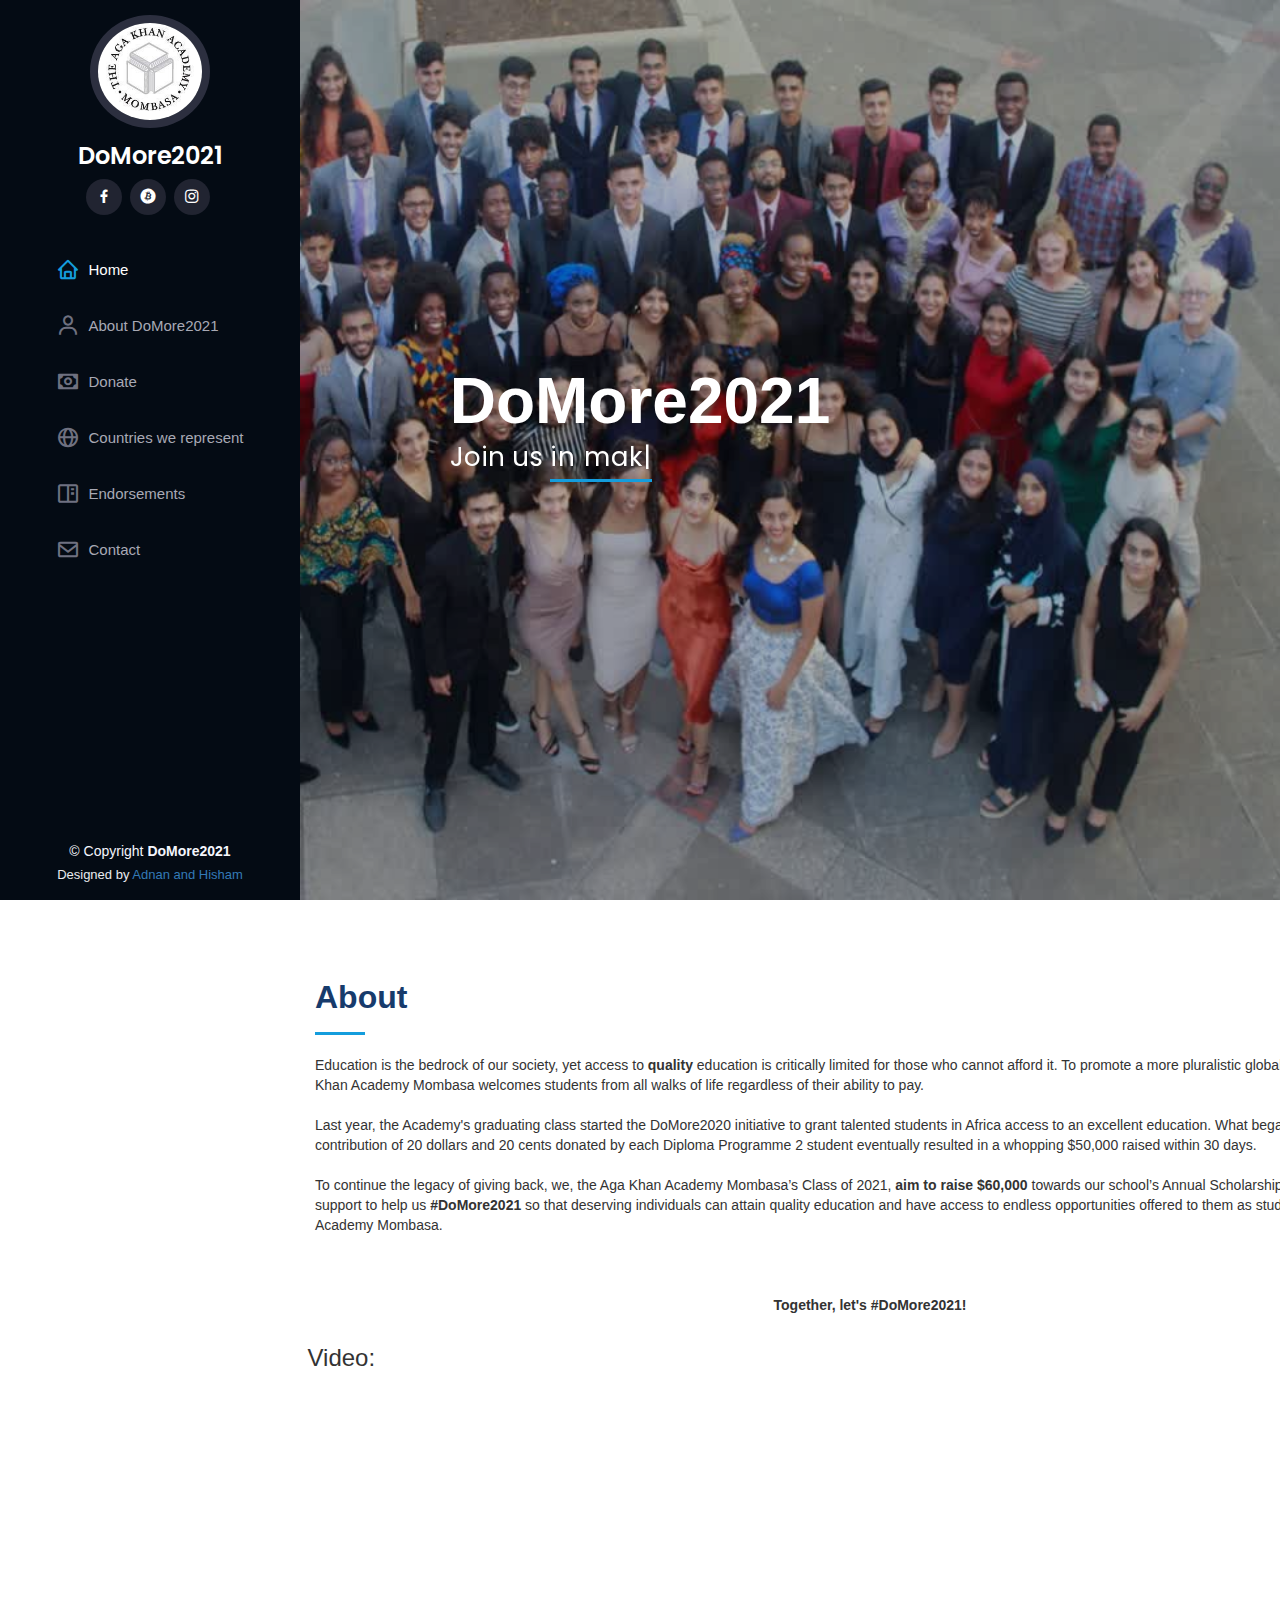
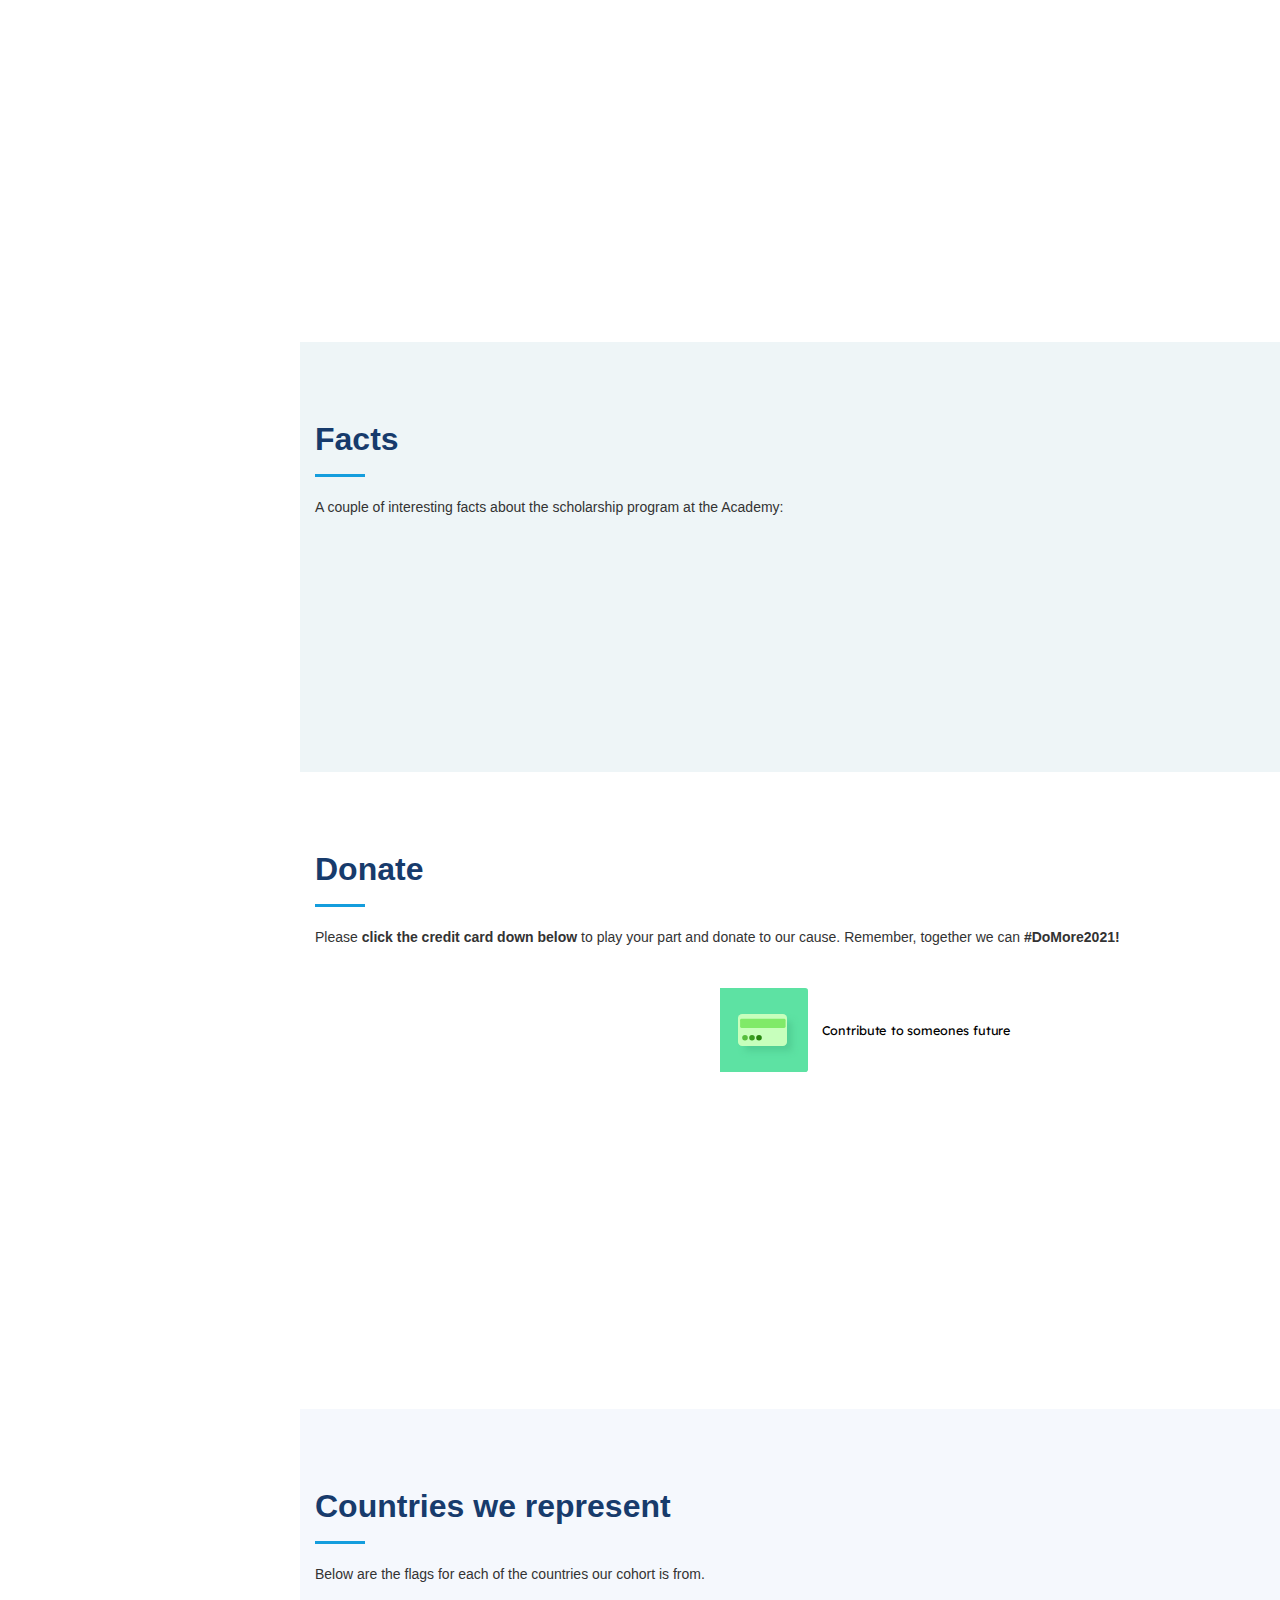
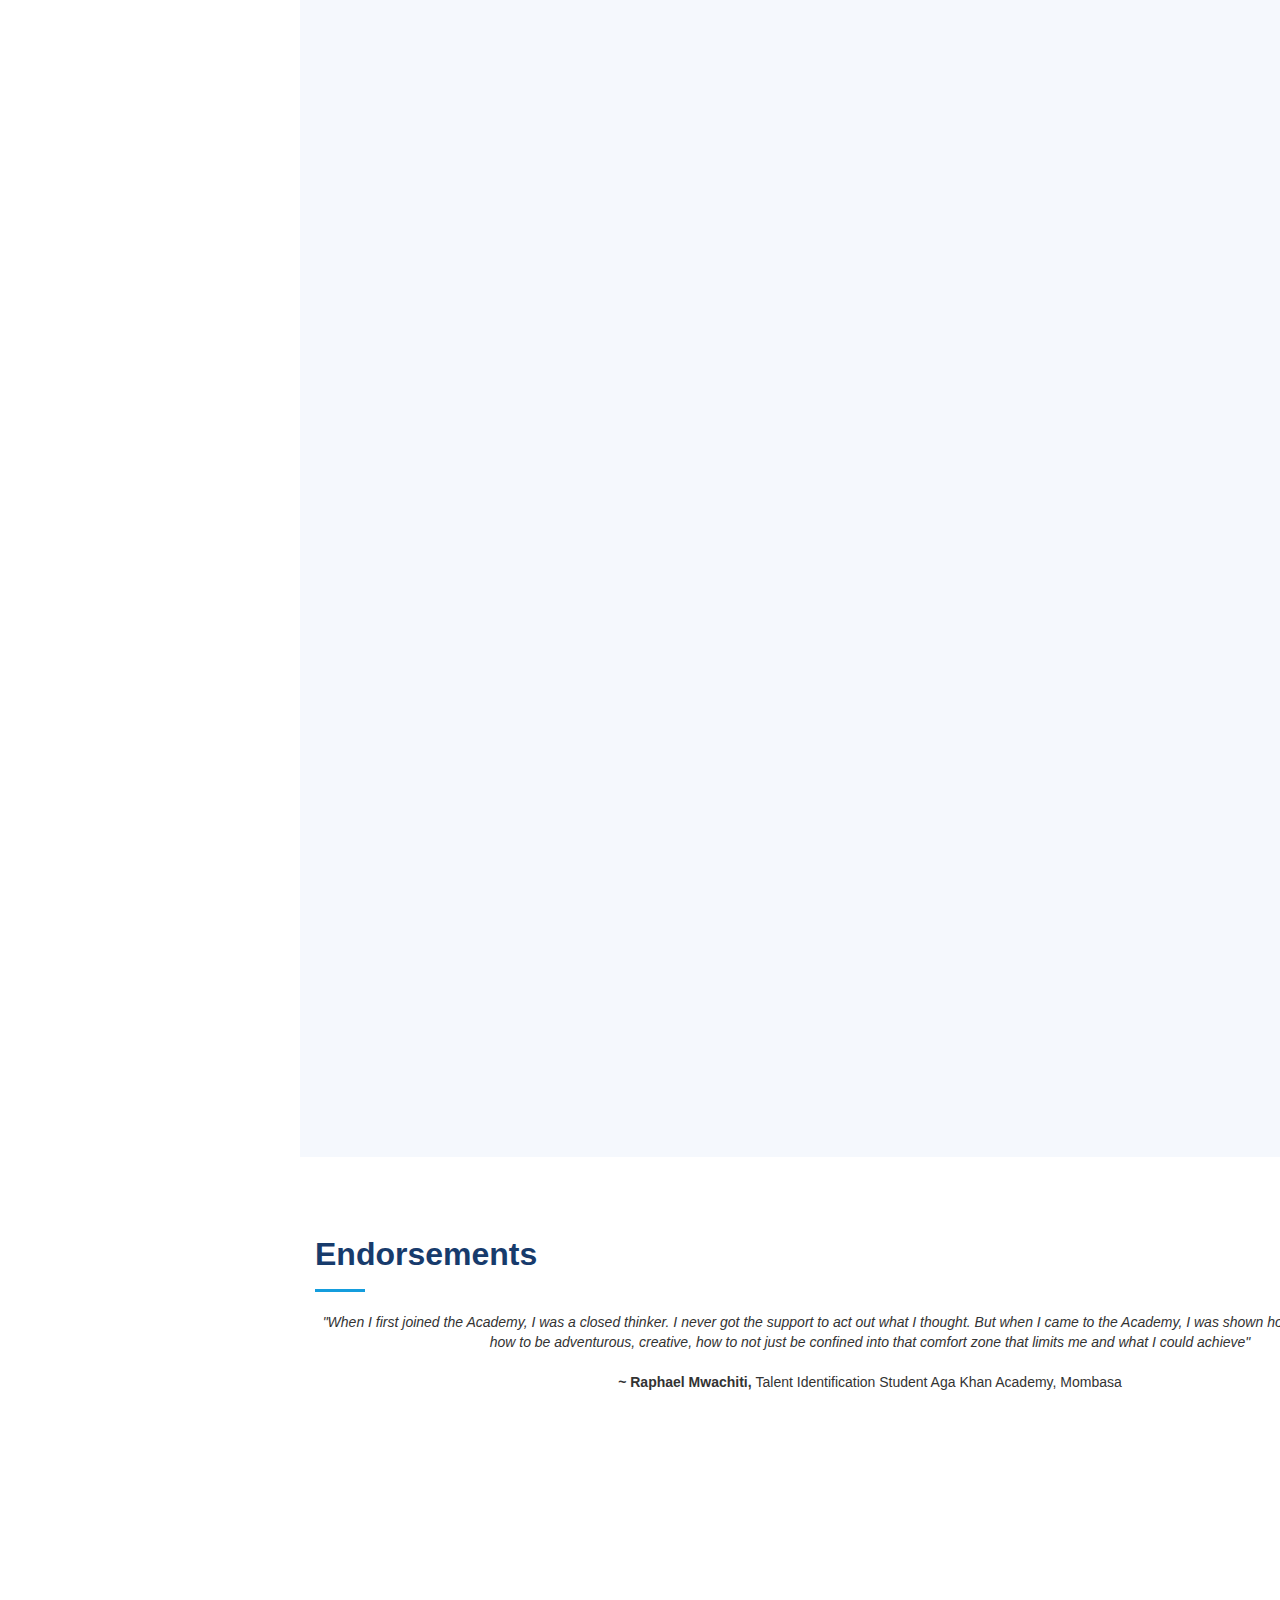
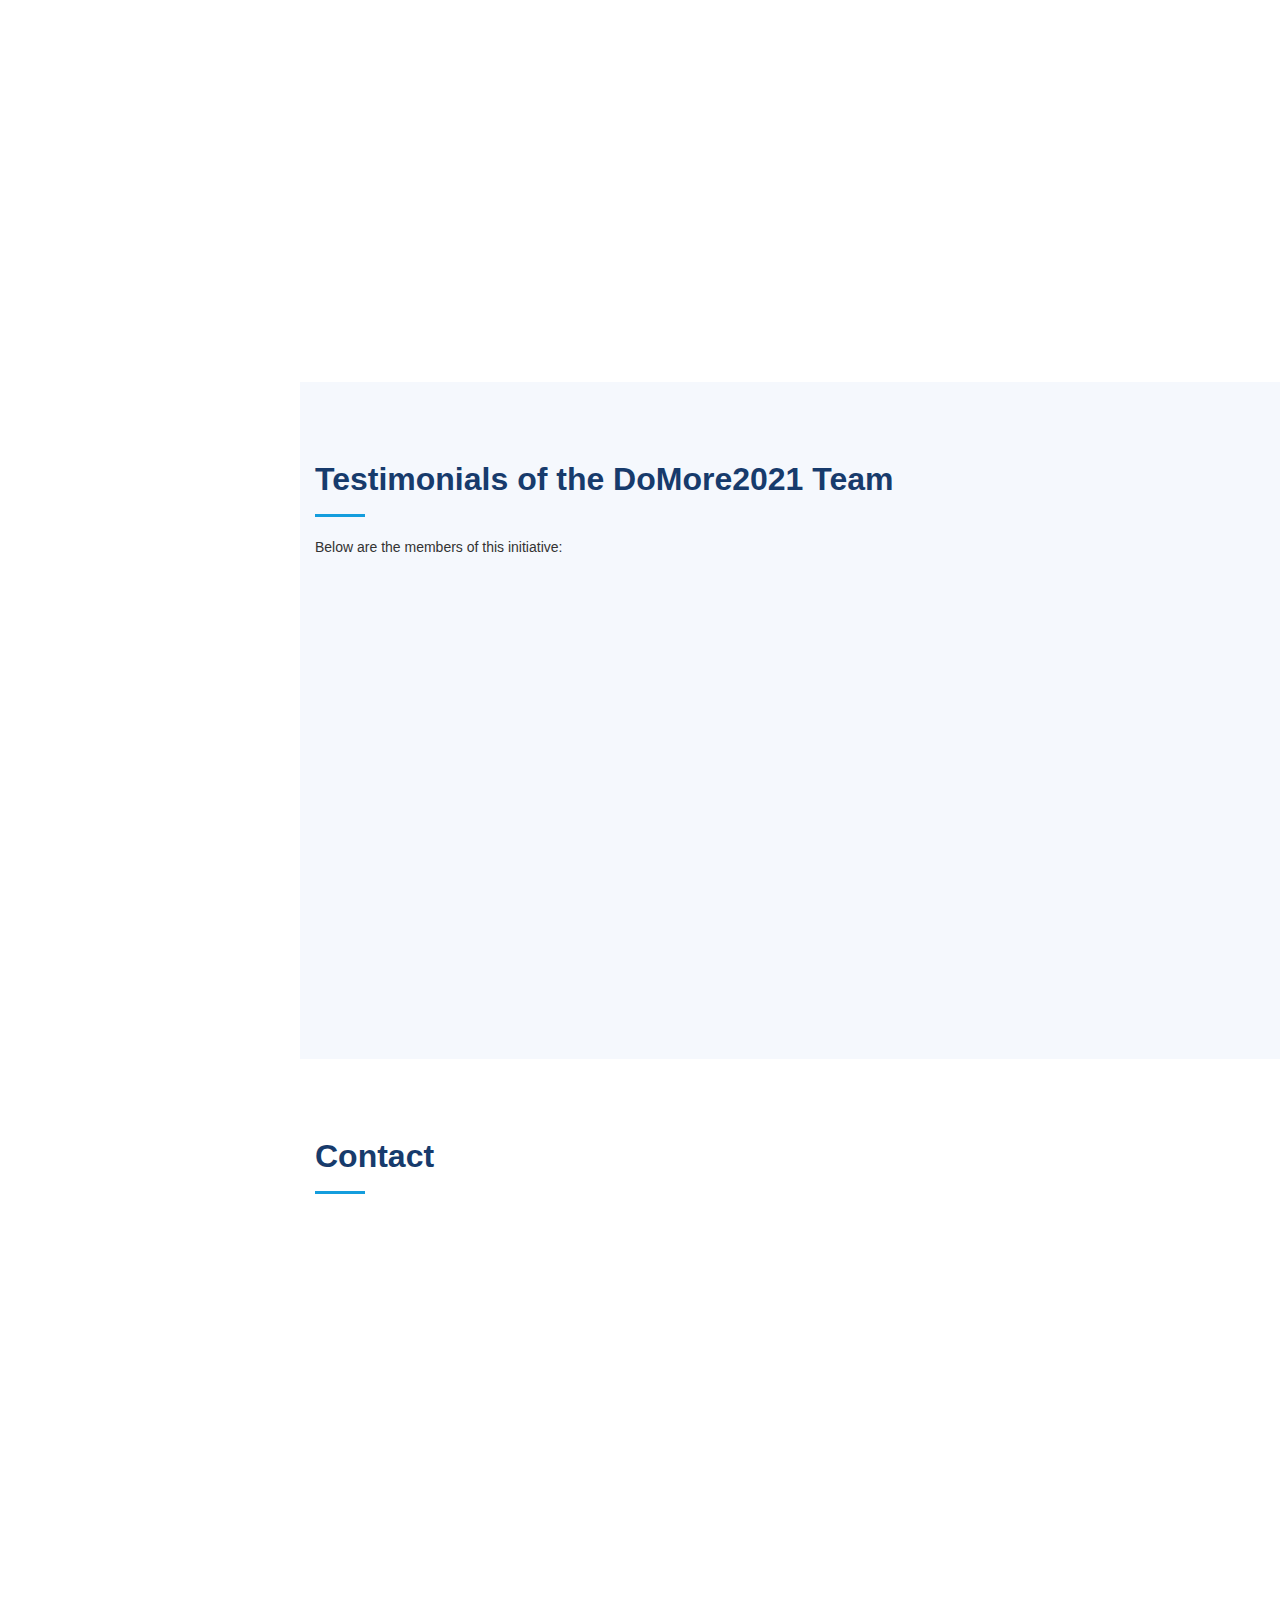
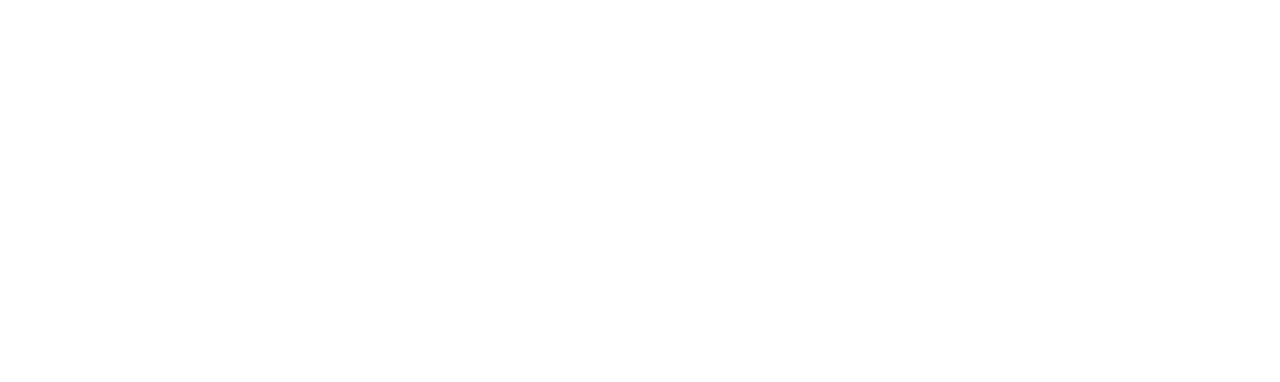
==== commit 0c48ea49: "Update index.html" ====
--- a/index.html
+++ b/index.html
@@ -448,7 +448,11 @@
             <div class="portfolio-wrap">
               <img src="assets/img/portfolio/usa.jpg" class="img-fluid" alt="">
               <div class="portfolio-links">
-                <a href="assets/img/portfolio/usa.jpg" data-gallery="portfolioGallery" class="portfolio-lightbox" title="USA"><i class="bx bx-plus"></i></a>
+                <a href="assets/img/portfolio/usa.jpg" data-gallery="portfolioGallery" class="portfolio-lightbox" title="USA
+                Ayaan
+                Saloni
+                Abdurahman">
+                <i class="bx bx-plus"></i></a>
                 <a href="#" title="More Details"><i class="bx bx-link"></i></a>
               </div>
             </div>
--- a/assets/css/style.css
+++ b/assets/css/style.css
@@ -534,7 +534,7 @@
 }
 
 .portfolio #portfolio-flters li:hover, .portfolio #portfolio-flters li.filter-active {
-  color: #149ddd;
+  color: black;
 }
 
 .portfolio #portfolio-flters li:last-child {
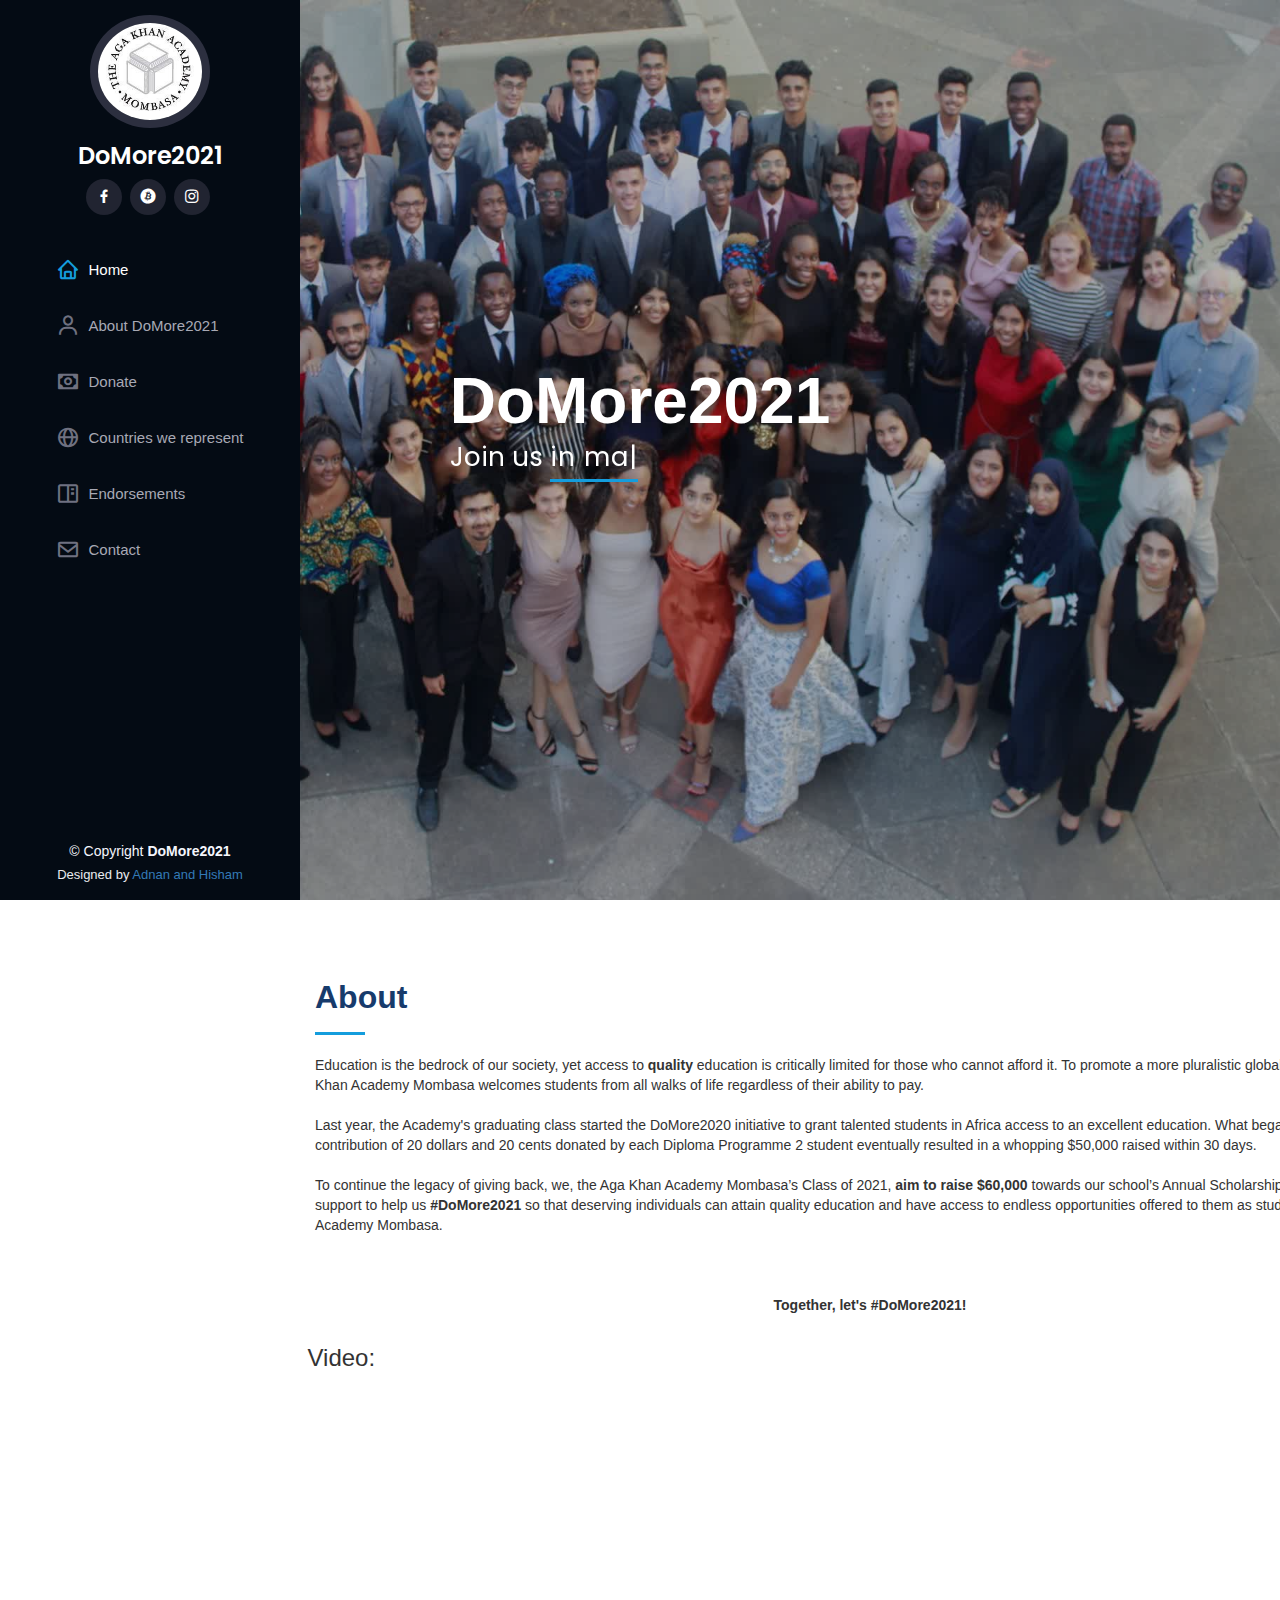
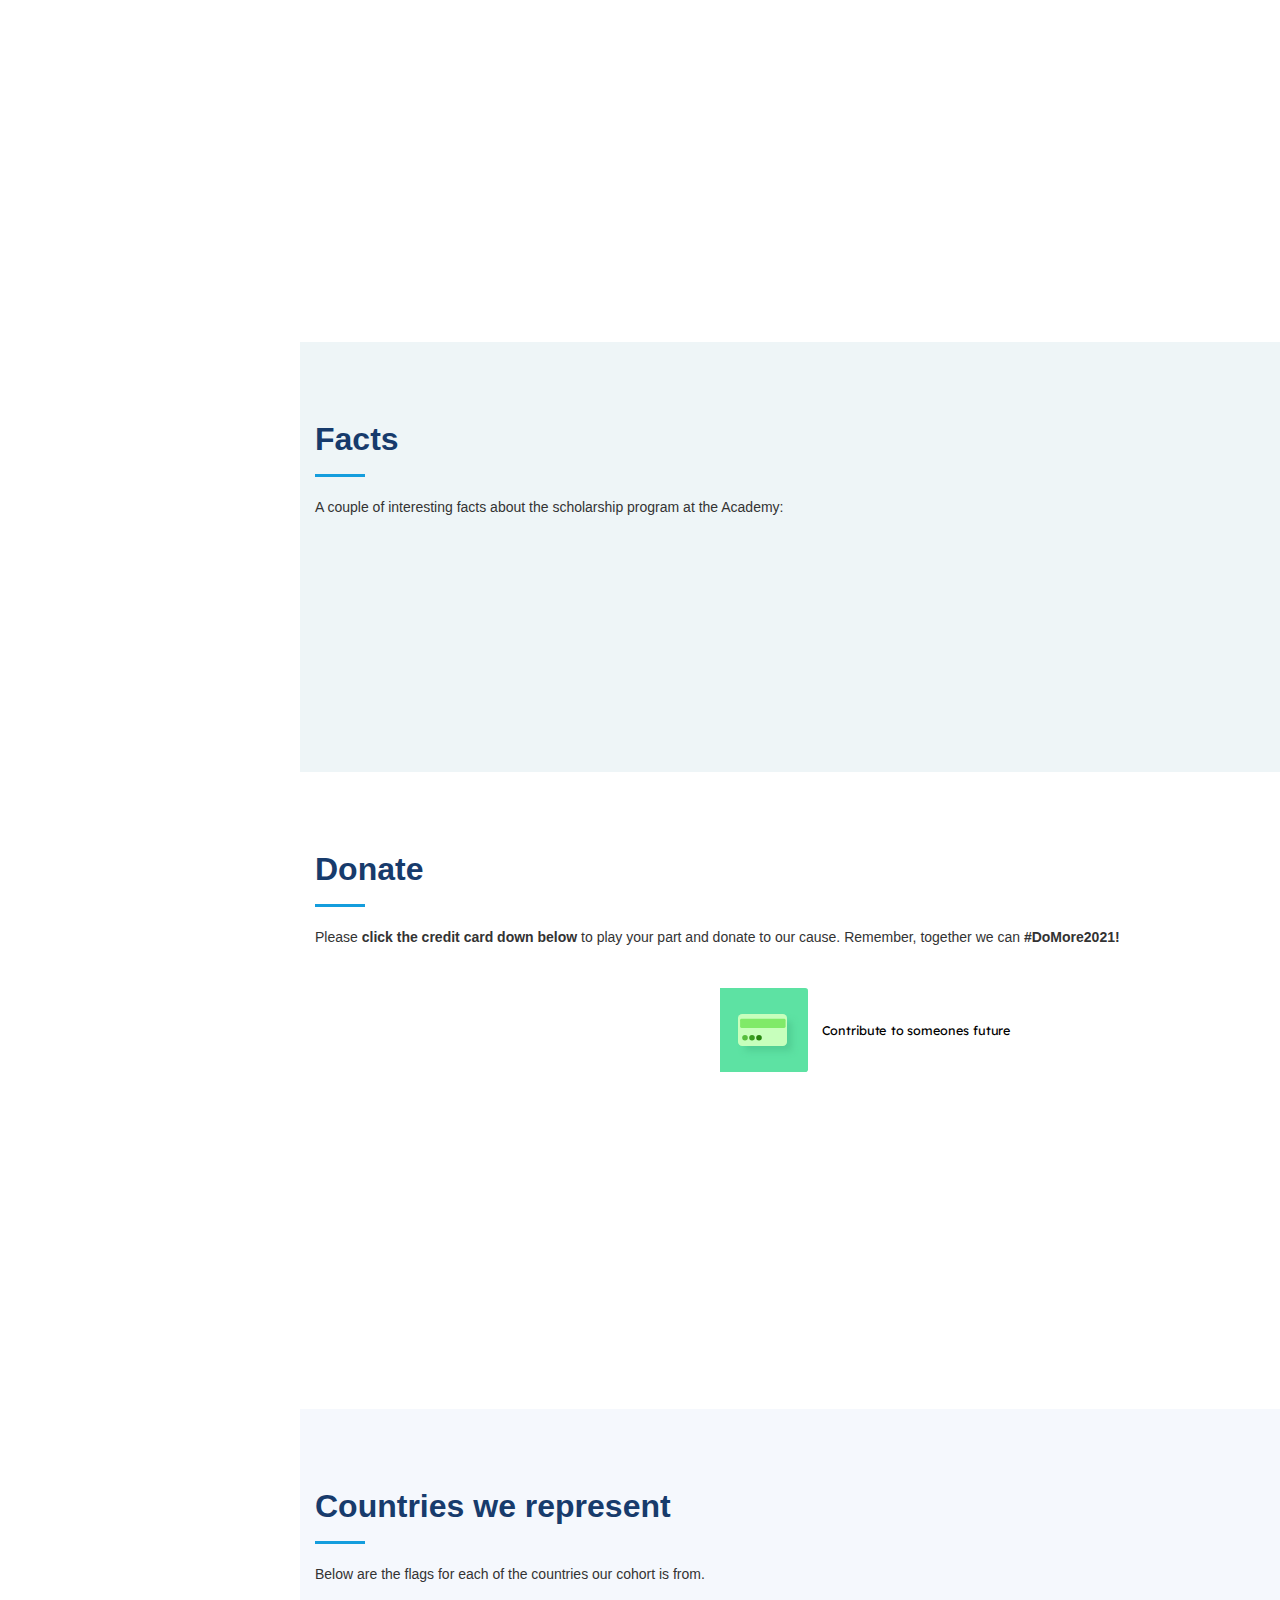
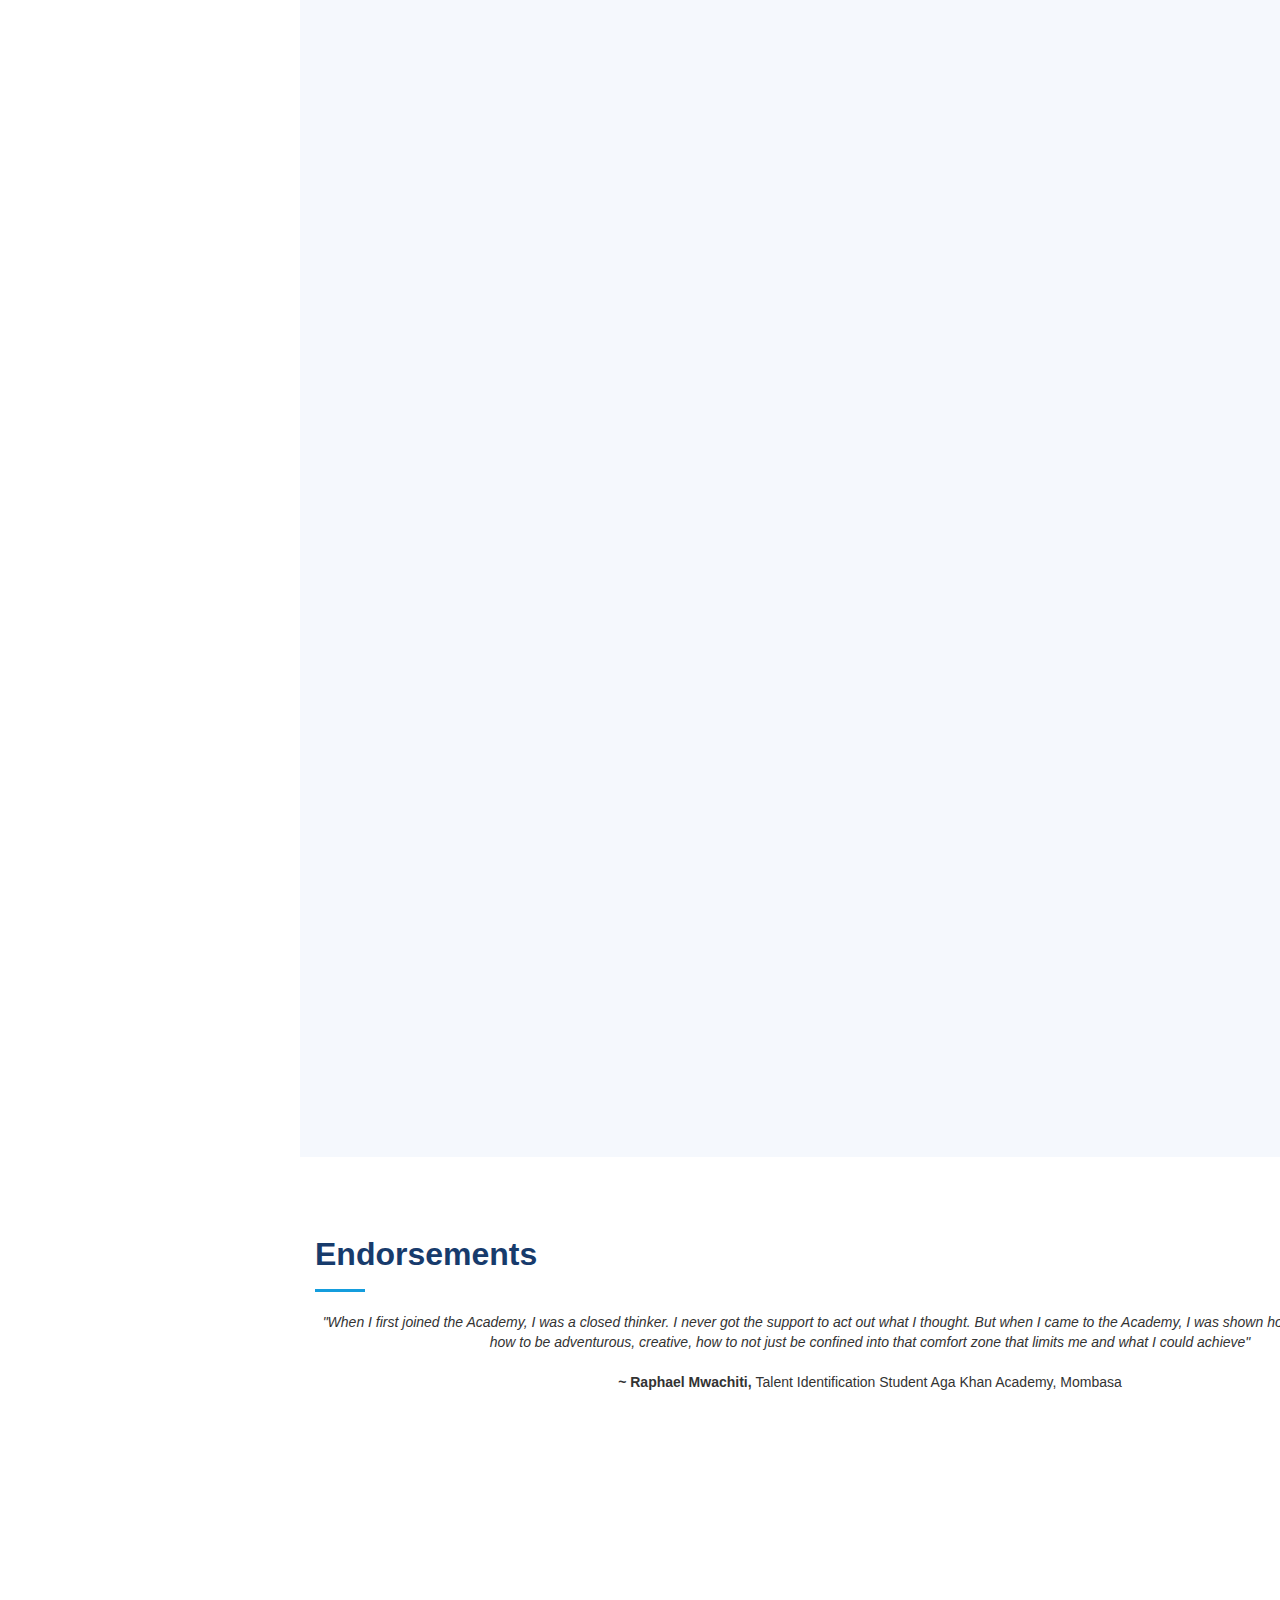
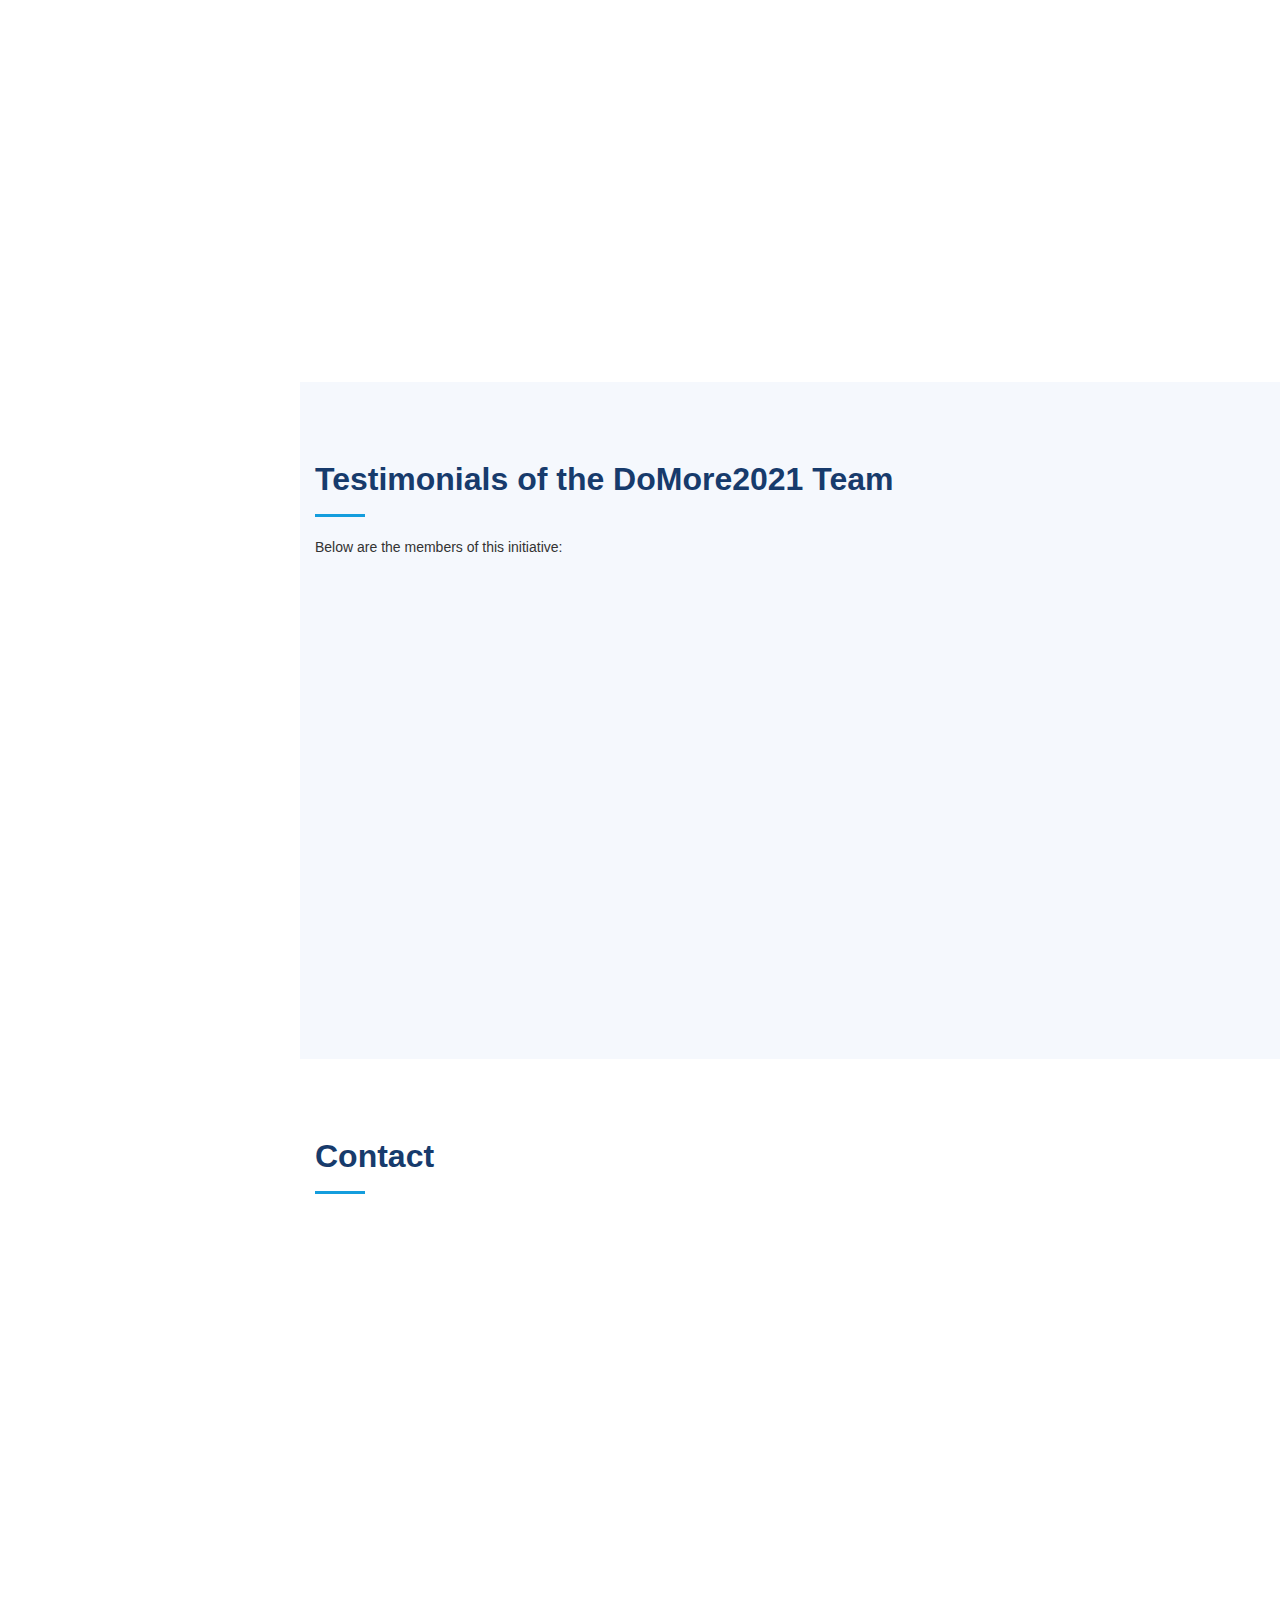
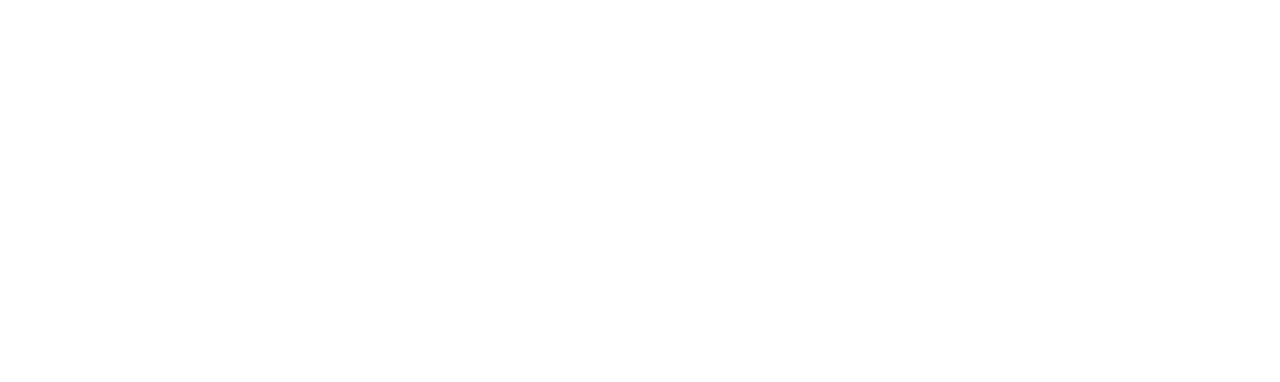
==== commit a1dc5402: "Update index.html" ====
--- a/index.html
+++ b/index.html
@@ -357,7 +357,41 @@
             <div class="portfolio-wrap">
               <img src="assets/img/portfolio/portfolio-1.jpg" class="img-fluid" alt="">
               <div class="portfolio-links">
-                <a href="assets/img/portfolio/portfolio-1.jpg" data-gallery="portfolioGallery" class="portfolio-lightbox" title="Kenya"> <i class="bx bx-plus"></i></a>
+                <a href="assets/img/portfolio/portfolio-1.jpg" data-gallery="portfolioGallery" class="portfolio-lightbox" title="Kenya <br>
+                Jeremy<br>
+                Khushbu<br>
+                Mugi<br>
+                Salik<br>
+                Emanuel<br>
+                Jai<br>
+                Janice<br>
+                Levi<br>
+                Sarah<br>
+                Faith<br>
+                Faniki<br>
+                Mona<br>
+                Raphael<br>
+                Tamira<br>
+                Bilkis<br>
+                Michael<br>
+                Shamma<br>
+                Victoria<br>
+                Aali<br>
+                Lafsi<br>
+                Nawaf<br>
+                Qahira<br>
+                Rahul<br>
+                Hisham<br>
+                Ian<br>
+                Josette<br>
+                Faizan<br>
+                Samia<br>
+                Tiffany<br>
+                Alina<br>
+                Cinzia<br>
+                Kieran<br>
+                Omari<br>
+                "> <i class="bx bx-plus"></i></a>
                 <a href="#" title="More Details"><i class="bx bx-link"></i></a>
               </div>
             </div>
@@ -367,7 +401,18 @@
             <div class="portfolio-wrap">
               <img src="assets/img/portfolio/portfolio-2.jpg" class="img-fluid" alt="">
               <div class="portfolio-links">
-                <a href="assets/img/portfolio/portfolio-2.jpg" data-gallery="portfolioGallery" class="portfolio-lightbox" title="Uganda"><i class="bx bx-plus"></i></a>
+                <a href="assets/img/portfolio/portfolio-2.jpg" data-gallery="portfolioGallery" class="portfolio-lightbox" title="Uganda <br>
+                Joshua<br>
+                Tessa<br>
+                Tia<br>
+                Joanne<br>
+                Luke<br>
+                Edrina<br>
+                Yolandah<br>
+                Shiloh<br>
+                Tyler<br>
+                Maya<br>
+                "><i class="bx bx-plus"></i></a>
                 <a href="#" title="More Details"><i class="bx bx-link"></i></a>
               </div>
             </div>
@@ -377,7 +422,14 @@
             <div class="portfolio-wrap">
               <img src="assets/img/portfolio/portfolio-3.jpg" class="img-fluid" alt="">
               <div class="portfolio-links">
-                <a href="assets/img/portfolio/portfolio-3.jpg" data-gallery="portfolioGallery" class="portfolio-lightbox" title="Tanzania"><i class="bx bx-plus"></i></a>
+                <a href="assets/img/portfolio/portfolio-3.jpg" data-gallery="portfolioGallery" class="portfolio-lightbox" title="Tanzania <br>
+                Mansi<br>
+                Sophie<br>
+                Rania<br>
+                Sara<br>
+                Faheem<br>
+                Zahra<br>
+                "><i class="bx bx-plus"></i></a>
                 <a href="#" title="More Details"><i class="bx bx-link"></i></a>
               </div>
             </div>
@@ -387,7 +439,8 @@
             <div class="portfolio-wrap">
               <img src="assets/img/portfolio/portfolio-4.jpg" class="img-fluid" alt="">
               <div class="portfolio-links">
-                <a href="assets/img/portfolio/portfolio-4.jpg" data-gallery="portfolioGallery" class="portfolio-lightbox" title="Madagascar"><i class="bx bx-plus"></i></a>
+                <a href="assets/img/portfolio/portfolio-4.jpg" data-gallery="portfolioGallery" class="portfolio-lightbox" title="Madagascar <br>
+                Arish "><i class="bx bx-plus"></i></a>
                 <a href="#" title="More Details"><i class="bx bx-link"></i></a>
               </div>
             </div>
@@ -397,7 +450,8 @@
             <div class="portfolio-wrap">
               <img src="assets/img/portfolio/portfolio-5.jpg" class="img-fluid" alt="">
               <div class="portfolio-links">
-                <a href="assets/img/portfolio/portfolio-5.jpg" data-gallery="portfolioGallery" class="portfolio-lightbox" title="Zambia"><i class="bx bx-plus"></i></a>
+                <a href="assets/img/portfolio/portfolio-5.jpg" data-gallery="portfolioGallery" class="portfolio-lightbox" title="Zambia <br>
+                  Kandafula "><i class="bx bx-plus"></i></a>
                 <a href="#" title="More Details"><i class="bx bx-link"></i></a>
               </div>
             </div>
@@ -407,7 +461,17 @@
             <div class="portfolio-wrap">
               <img src="assets/img/portfolio/portfolio-6.jpg" class="img-fluid" alt="">
               <div class="portfolio-links">
-                <a href="assets/img/portfolio/portfolio-6.jpg" data-gallery="portfolioGallery" class="portfolio-lightbox" title="India"><i class="bx bx-plus"></i></a>
+                <a href="assets/img/portfolio/portfolio-6.jpg" data-gallery="portfolioGallery" class="portfolio-lightbox" title="India <br>
+                Inaya <br>
+                Shifa <br>
+                Adnan <br>
+                Yesha <br>
+                Aheer <br>
+                Arman <br>
+                Raisha <br>
+                Shaan <br>
+                Sahil <br>
+                Simin <br>"><i class="bx bx-plus"></i></a>
                 <a href="#" title="More Details"><i class="bx bx-link"></i></a>
               </div>
             </div>
@@ -417,7 +481,14 @@
             <div class="portfolio-wrap">
               <img src="assets/img/portfolio/portfolio-7.jpg" class="img-fluid" alt="">
               <div class="portfolio-links">
-                <a href="assets/img/portfolio/portfolio-7.jpg" data-gallery="portfolioGallery" class="portfolio-lightbox" title="Pakistan"><i class="bx bx-plus"></i></a>
+                <a href="assets/img/portfolio/portfolio-7.jpg" data-gallery="portfolioGallery" class="portfolio-lightbox" title="Pakistan <br>
+                Rayyan<br>
+                Arshman<br>
+                Saliha<br>
+                Aly<br>
+                Ashhal<br>
+                Aimaan<br>
+                "><i class="bx bx-plus"></i></a>
                 <a href="#" title="More Details"><i class="bx bx-link"></i></a>
               </div>
             </div>
@@ -448,9 +519,10 @@
             <div class="portfolio-wrap">
               <img src="assets/img/portfolio/usa.jpg" class="img-fluid" alt="">
               <div class="portfolio-links">
-                <a href="assets/img/portfolio/usa.jpg" data-gallery="portfolioGallery" class="portfolio-lightbox" title="USA
-                Ayaan
-                Saloni
+                <a href="assets/img/portfolio/usa.jpg" data-gallery="portfolioGallery" class="portfolio-lightbox" title="USA <br>
+                Ayaan <br>
+                Saloni <br>
+                Namirembe <br>
                 Abdurahman">
                 <i class="bx bx-plus"></i></a>
                 <a href="#" title="More Details"><i class="bx bx-link"></i></a>
@@ -463,7 +535,8 @@
             <div class="portfolio-wrap">
               <img src="assets/img/portfolio/portfolio-11.jpg" class="img-fluid" alt="">
               <div class="portfolio-links">
-                <a href="assets/img/portfolio/portfolio-11.jpg" data-gallery="portfolioGallery" class="portfolio-lightbox" title="UK"><i class="bx bx-plus"></i></a>
+                <a href="assets/img/portfolio/portfolio-11.jpg" data-gallery="portfolioGallery" class="portfolio-lightbox" title="UK <br>
+                  Mahek"><i class="bx bx-plus"></i></a>
                 <a href="#" title="More Details"><i class="bx bx-link"></i></a>
               </div>
             </div>
--- a/assets/css/style.css
+++ b/assets/css/style.css
@@ -534,7 +534,7 @@
 }
 
 .portfolio #portfolio-flters li:hover, .portfolio #portfolio-flters li.filter-active {
-  color: black;
+  color: #149ddd;
 }
 
 .portfolio #portfolio-flters li:last-child {
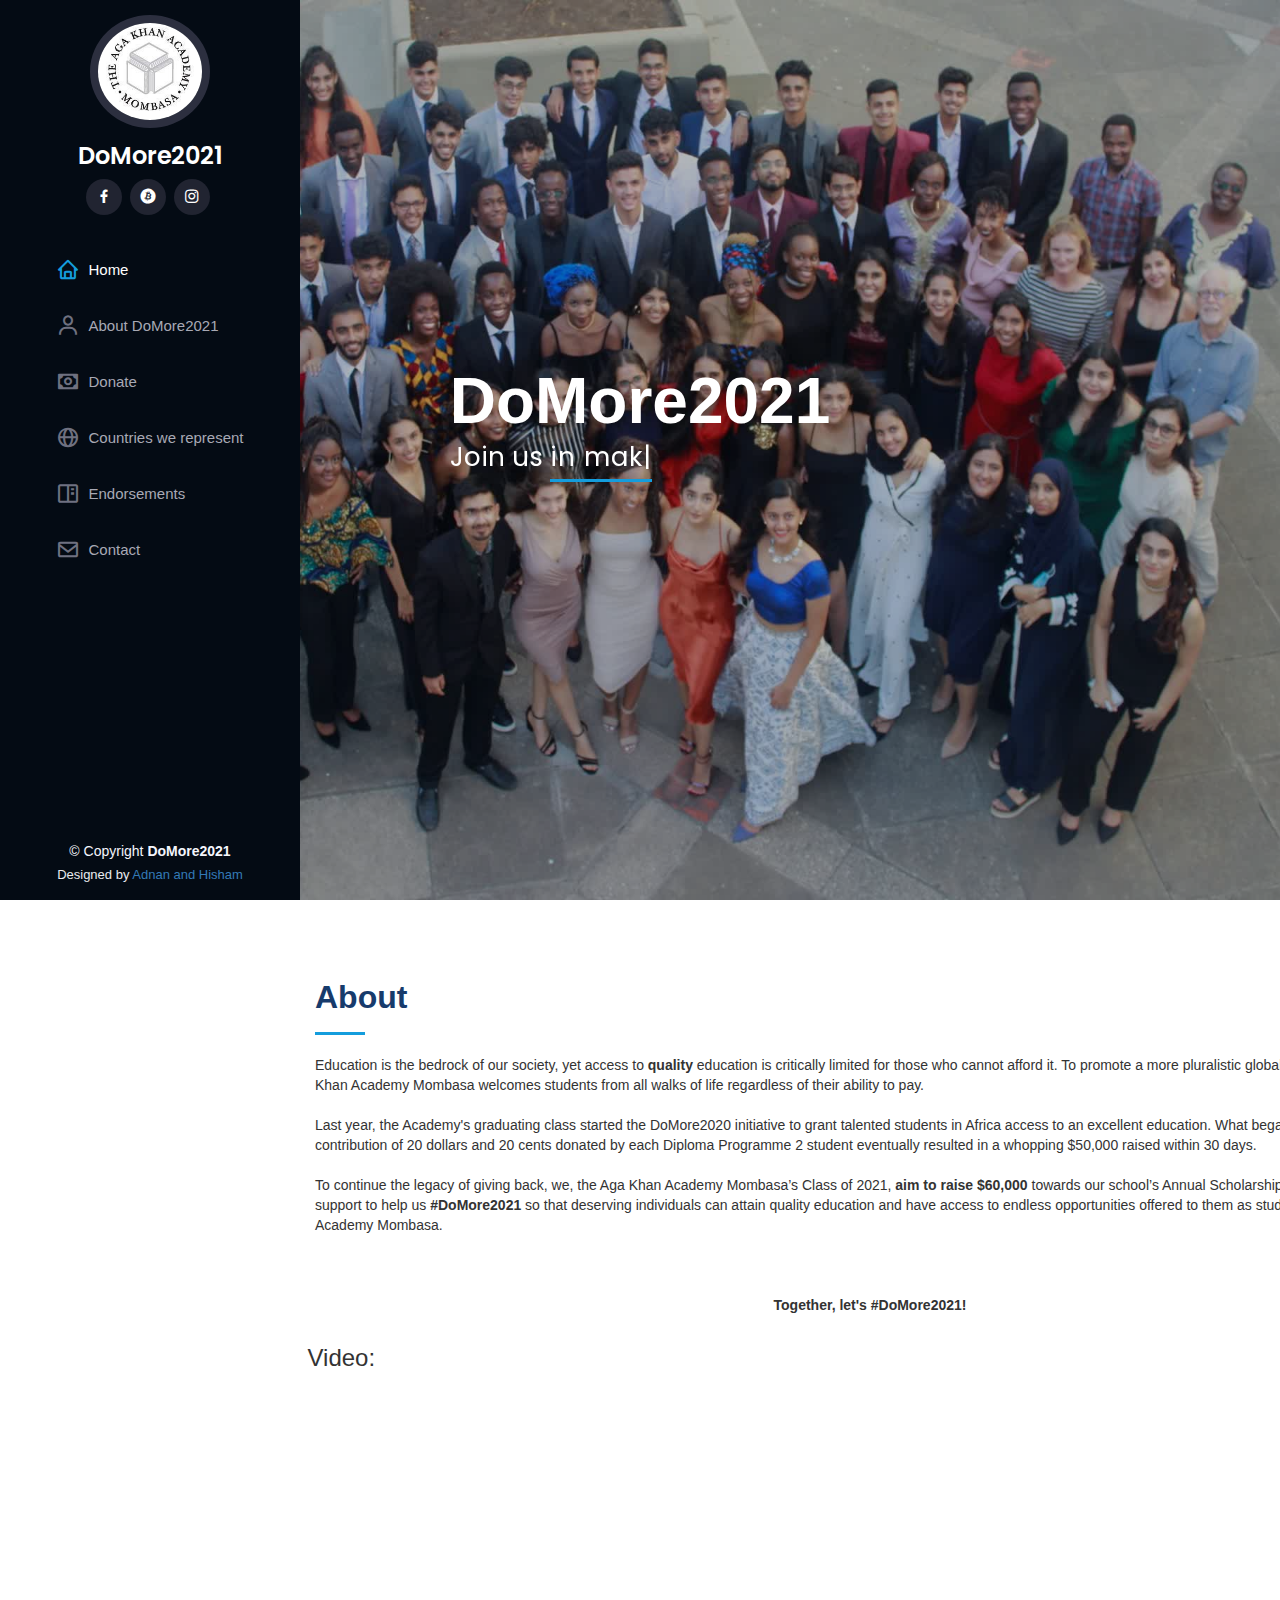
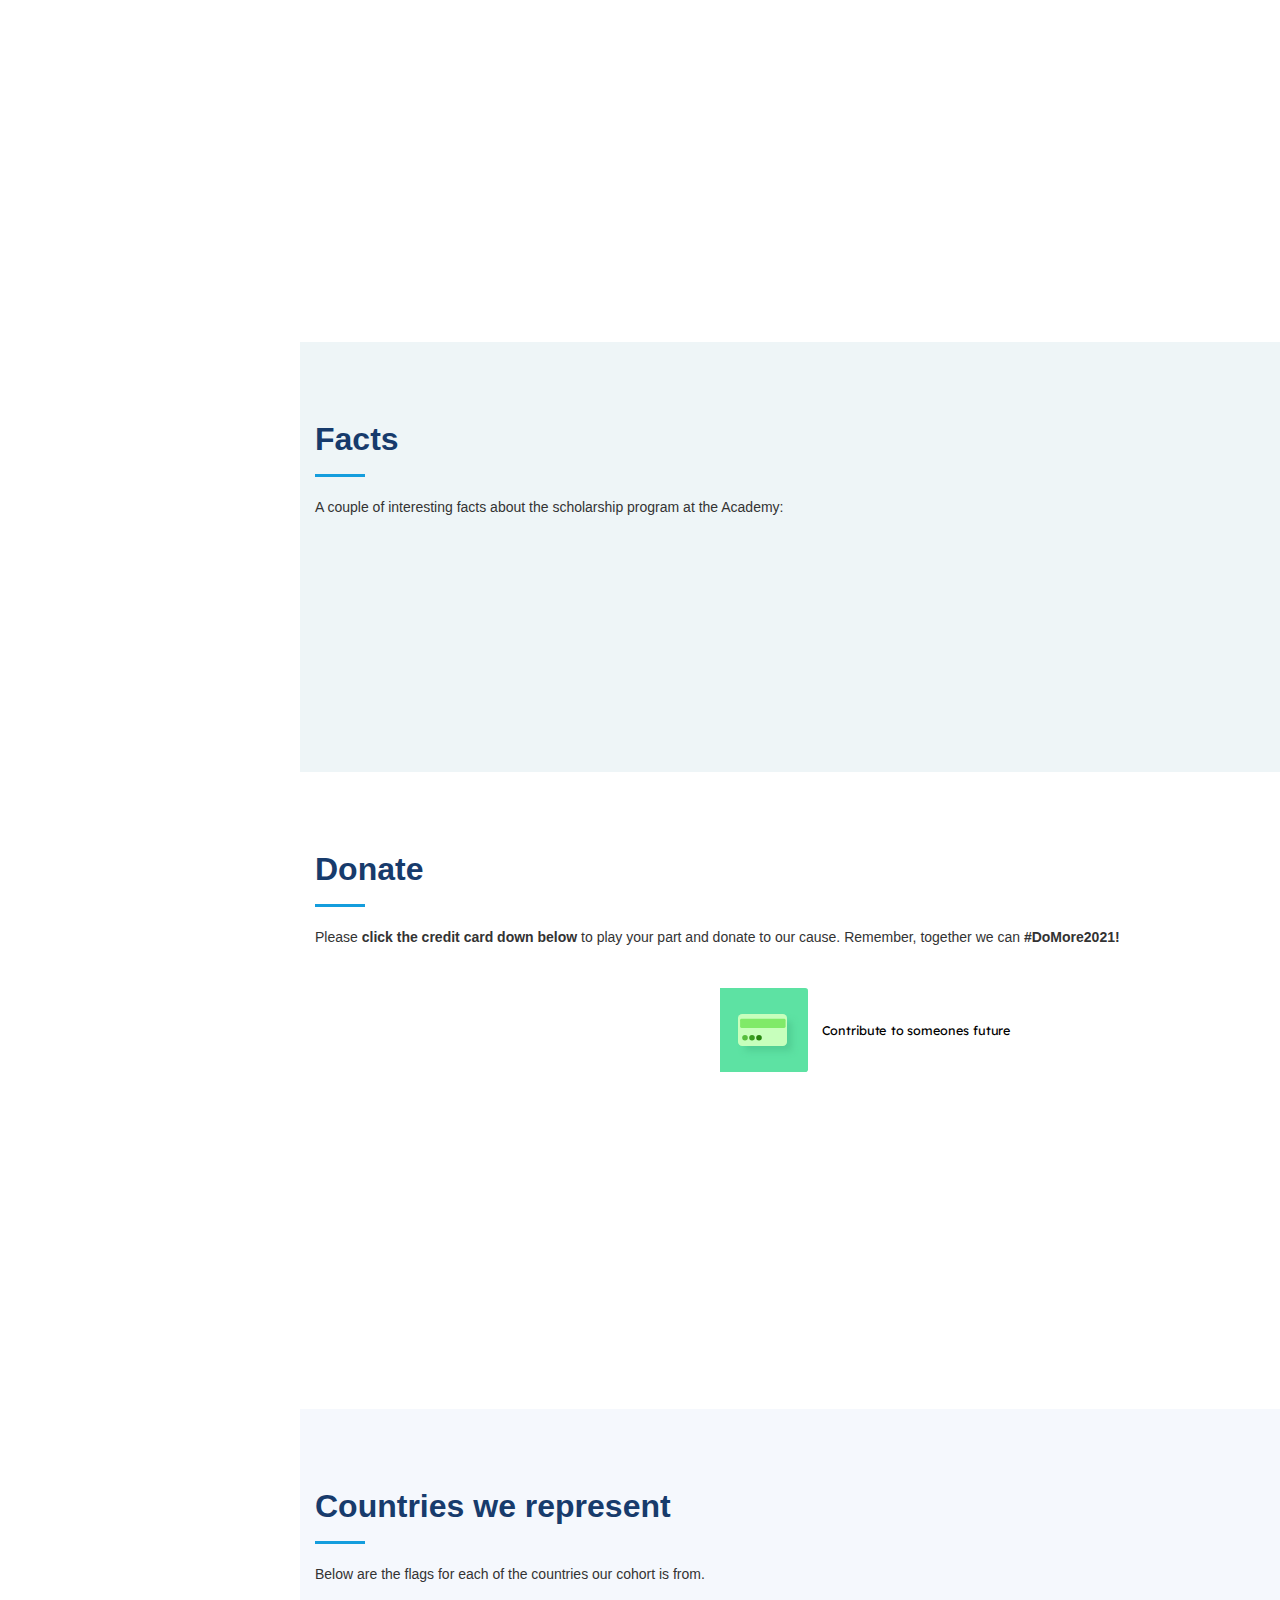
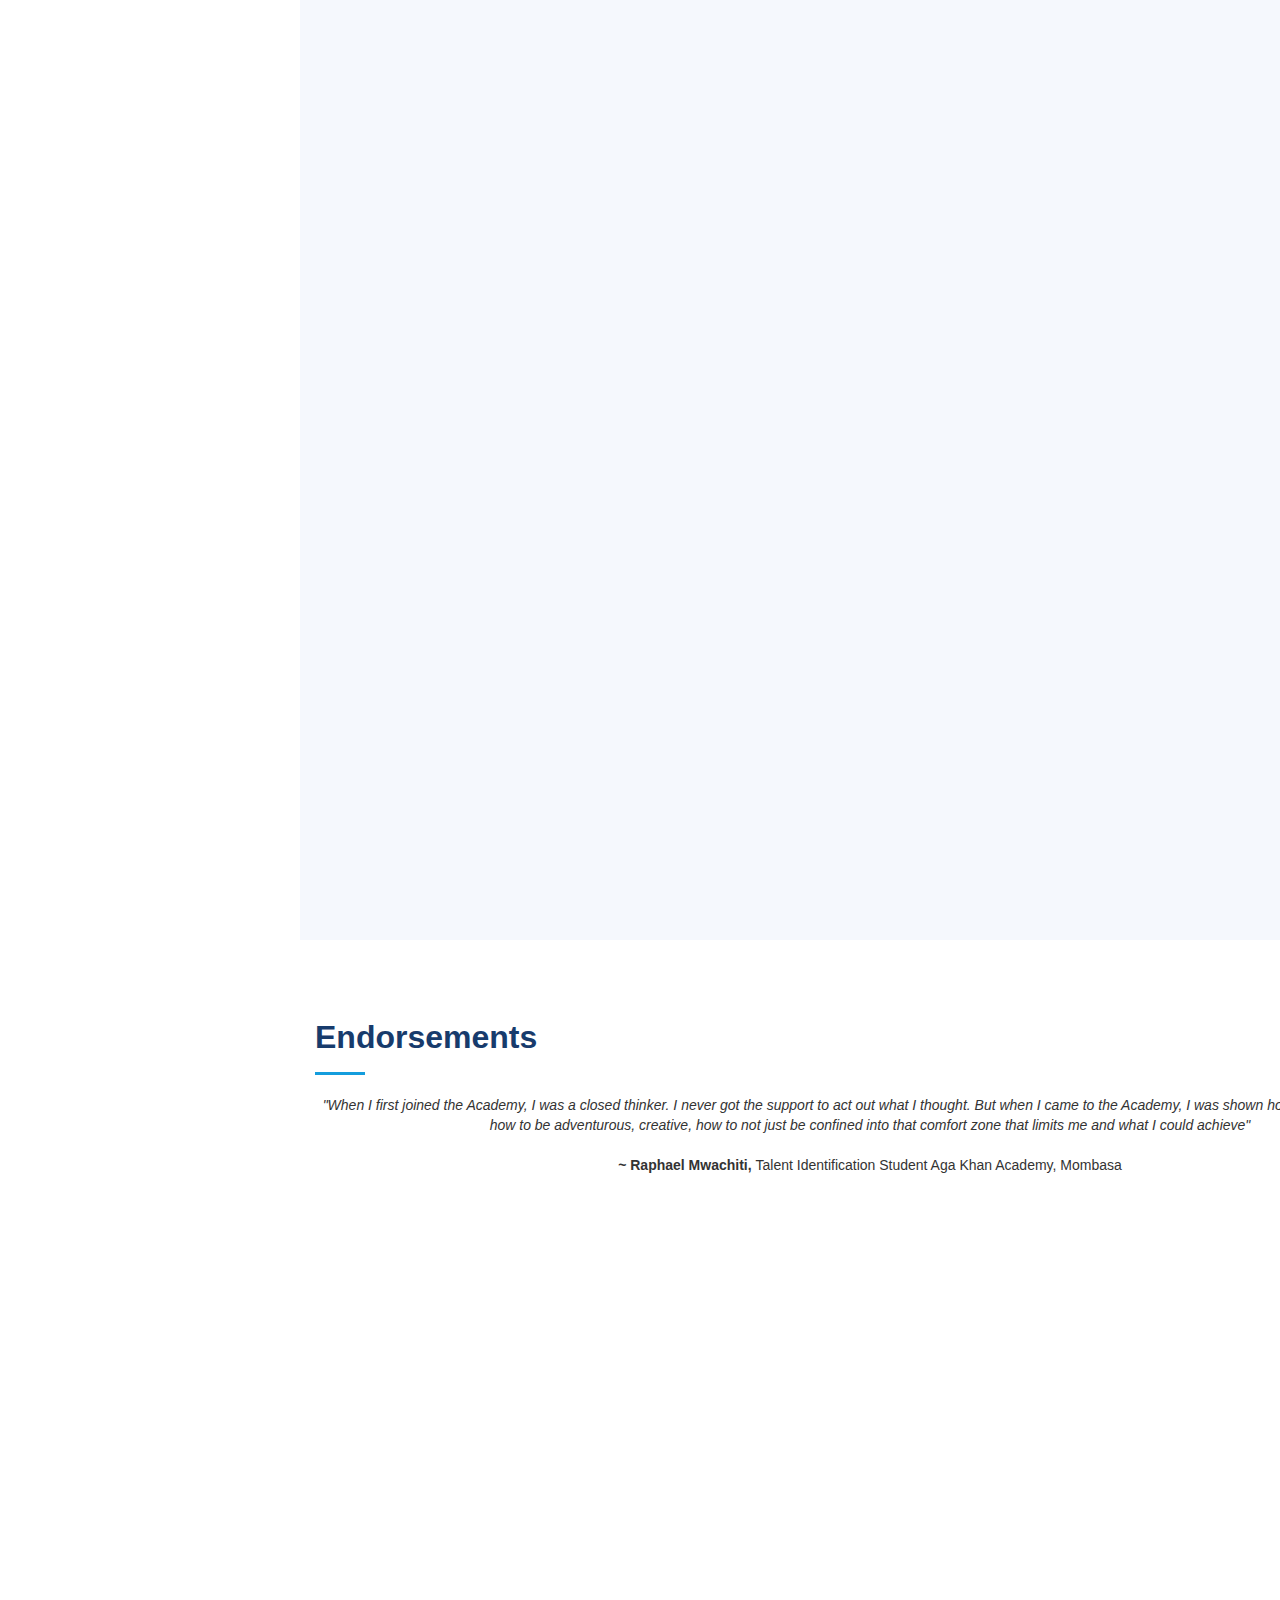
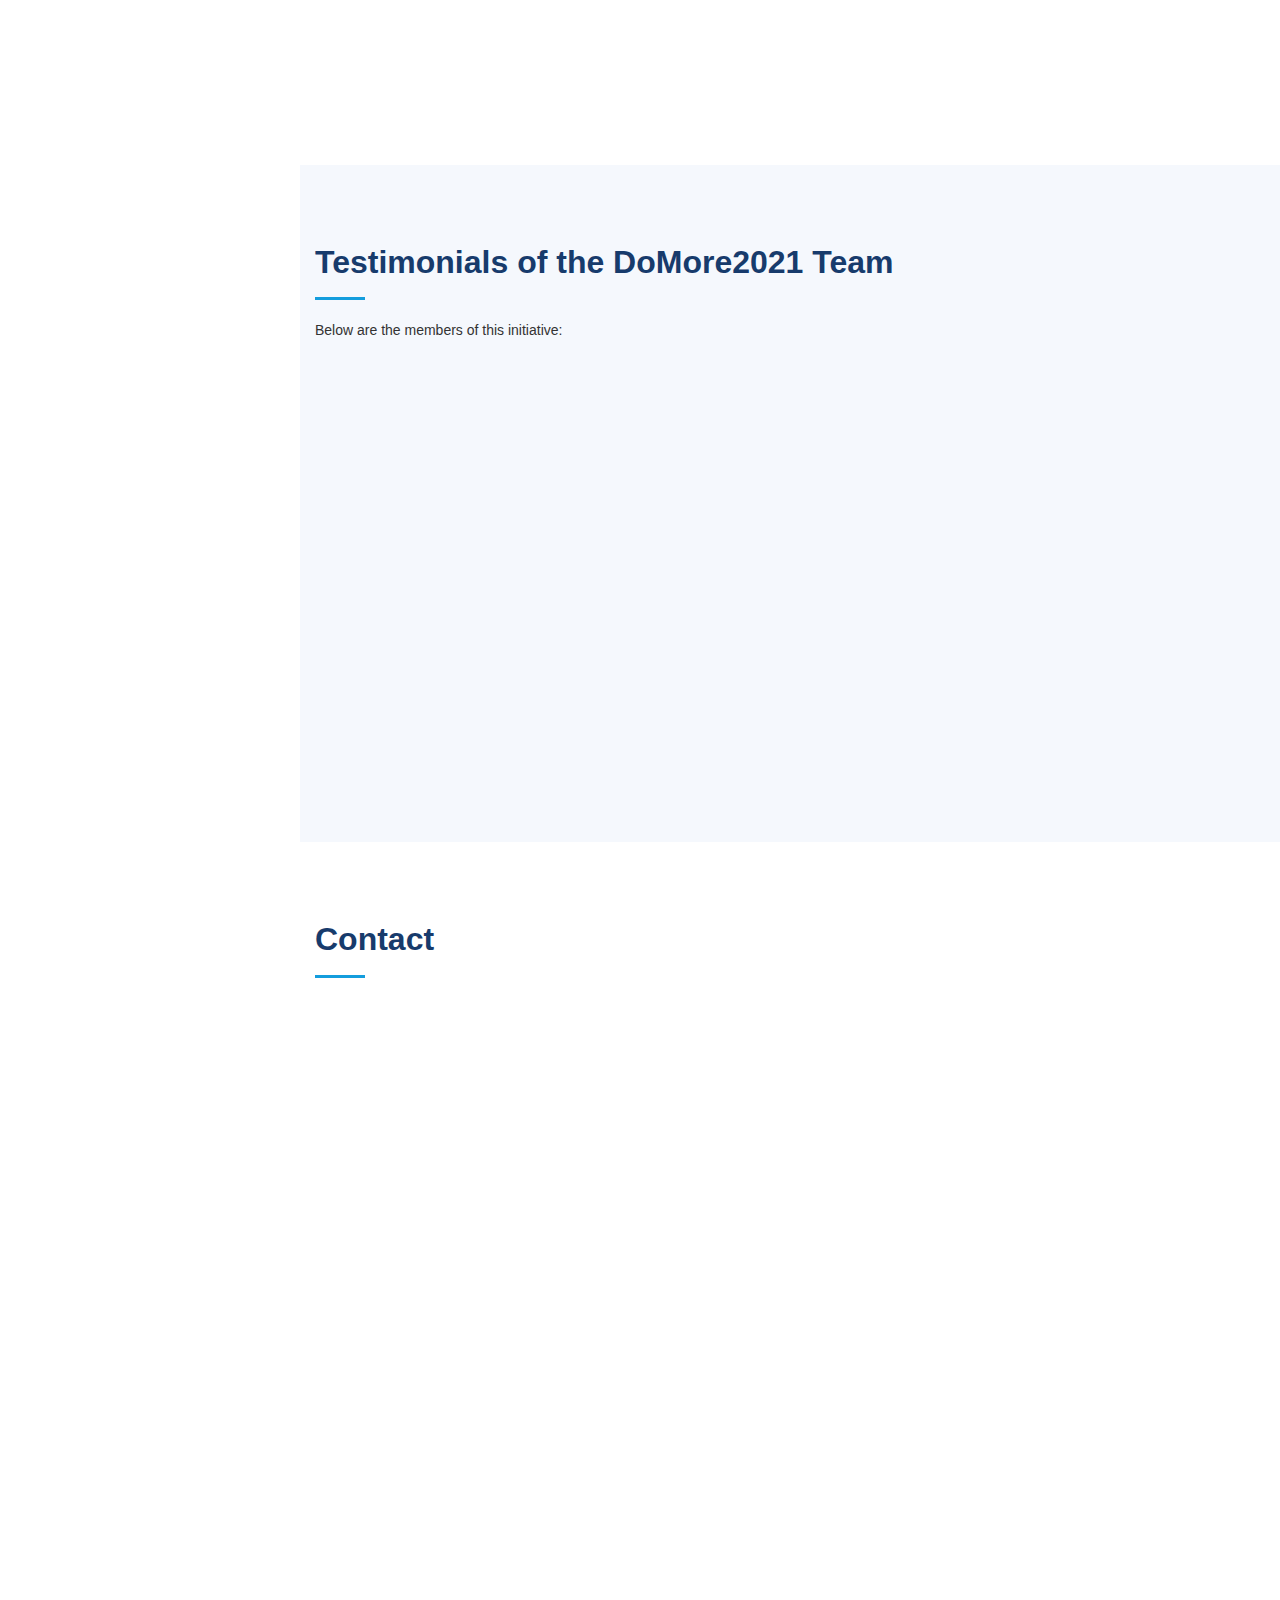
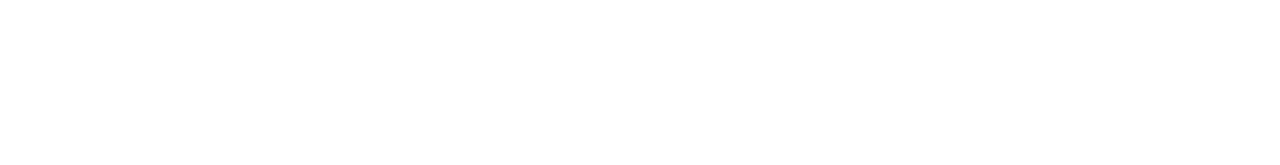
==== commit cc95e594: "Update index.html" ====
--- a/index.html
+++ b/index.html
@@ -494,27 +494,6 @@
             </div>
           </div>
 
-          <div class="col-lg-4 col-md-6 portfolio-item filter-app">
-            <div class="portfolio-wrap">
-              <img src="assets/img/portfolio/portfolio-8.jpg" class="img-fluid" alt="">
-              <div class="portfolio-links">
-                <a href="assets/img/portfolio/portfolio-8.jpg" data-gallery="portfolioGallery" class="portfolio-lightbox" title="Democratic Republic of Congo"><i class="bx bx-plus"></i></a>
-                <a href="#" title="More Details"><i class="bx bx-link"></i></a>
-              </div>
-            </div>
-          </div>
-
-          <div class="col-lg-4 col-md-6 portfolio-item filter-app">
-            <div class="portfolio-wrap">
-              <img src="assets/img/portfolio/portfolio-9.jpg" class="img-fluid" alt="">
-              <div class="portfolio-links">
-                <a href="assets/img/portfolio/portfolio-9.jpg" data-gallery="portfolioGallery" class="portfolio-lightbox" title="Burundi"><i class="bx bx-plus"></i></a>
-                <a href="#" title="More Details"><i class="bx bx-link"></i></a>
-              </div>
-            </div>
-          </div>
-
-
           <div class="col-lg-4 col-md-6 portfolio-item filter-web">
             <div class="portfolio-wrap">
               <img src="assets/img/portfolio/usa.jpg" class="img-fluid" alt="">
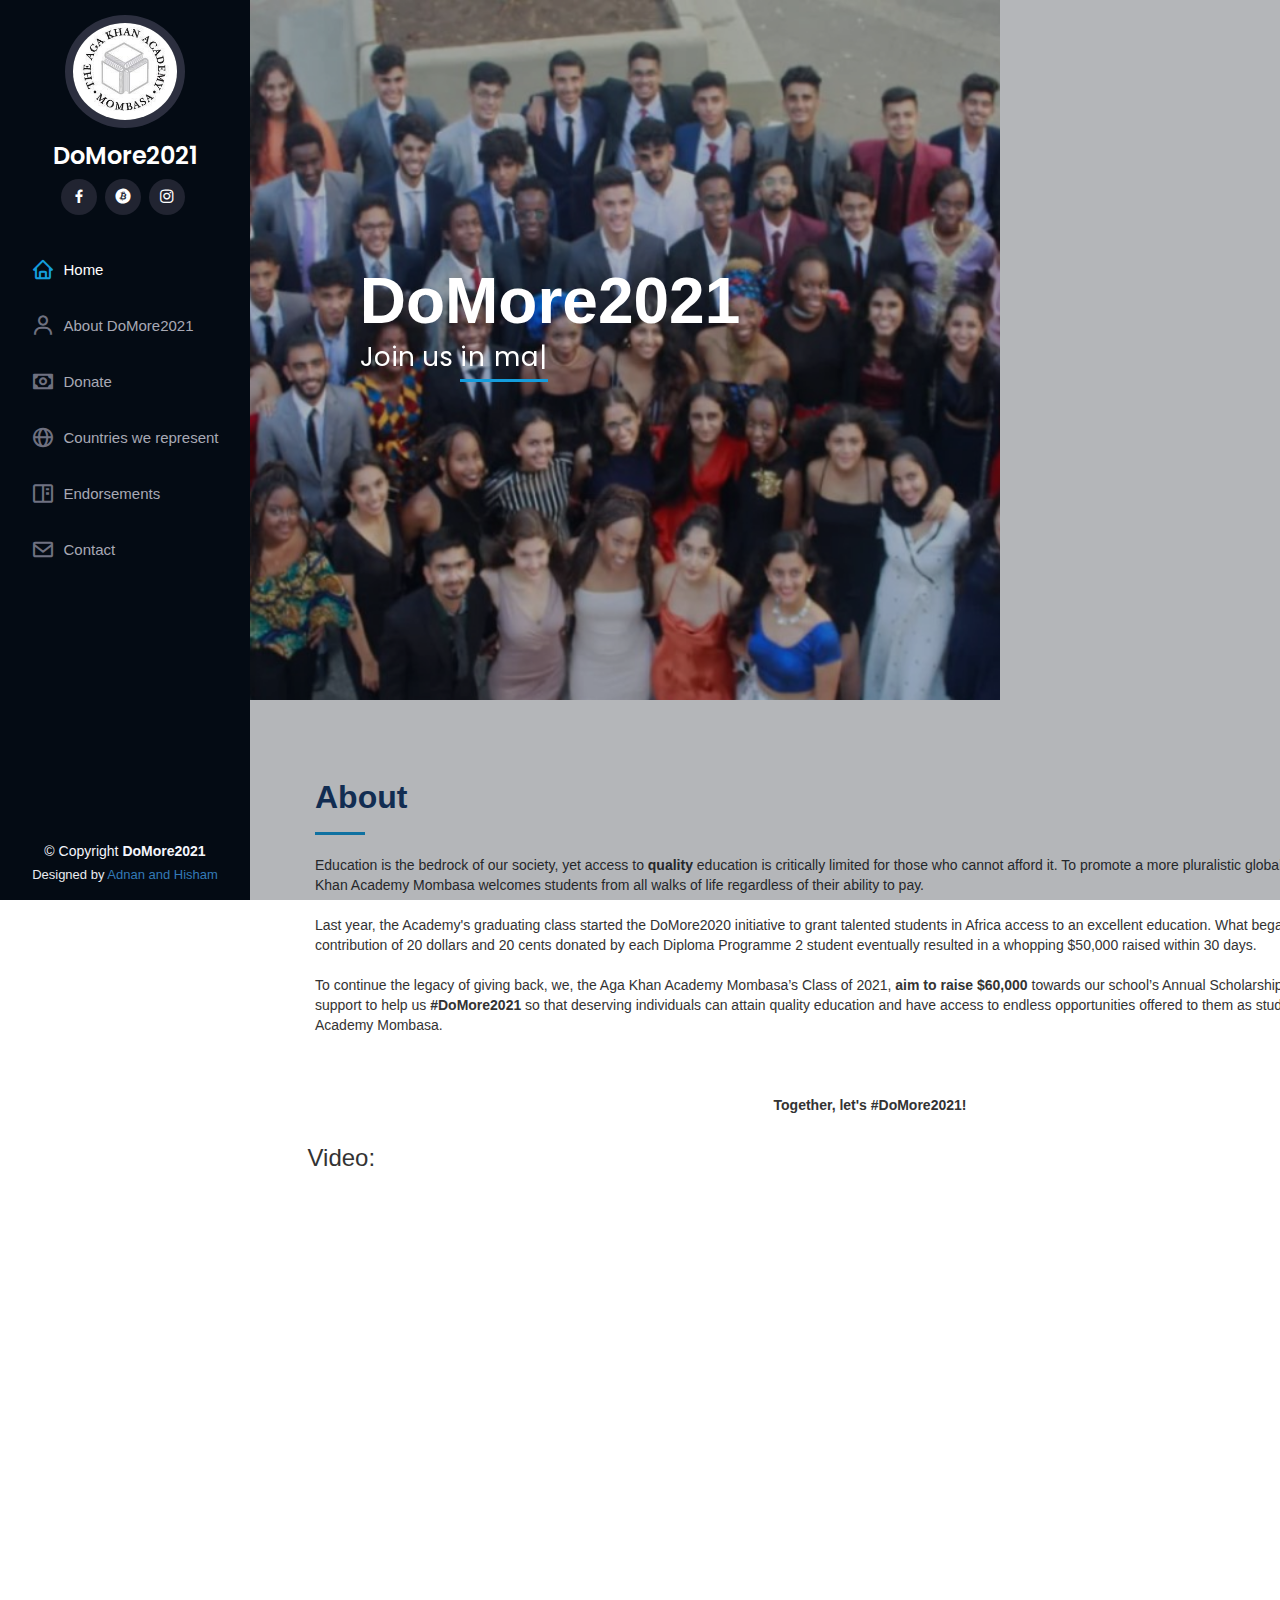
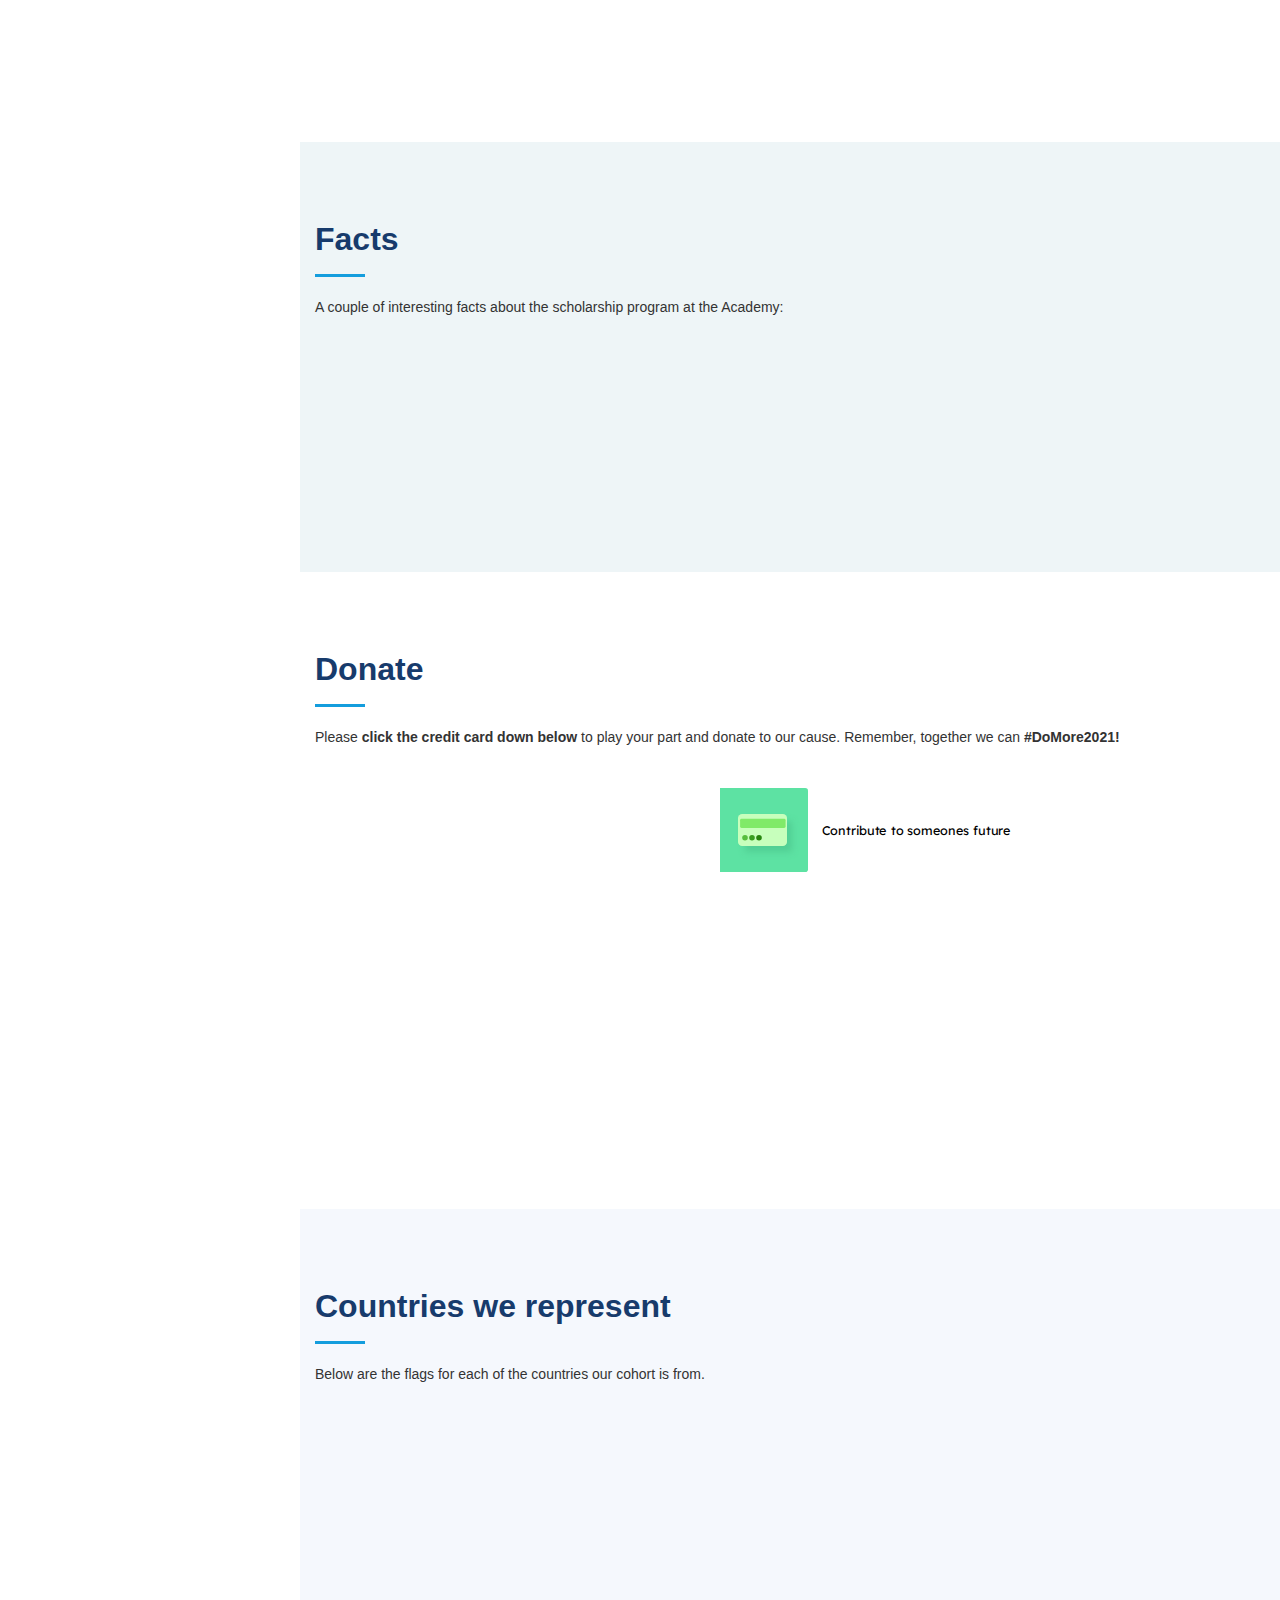
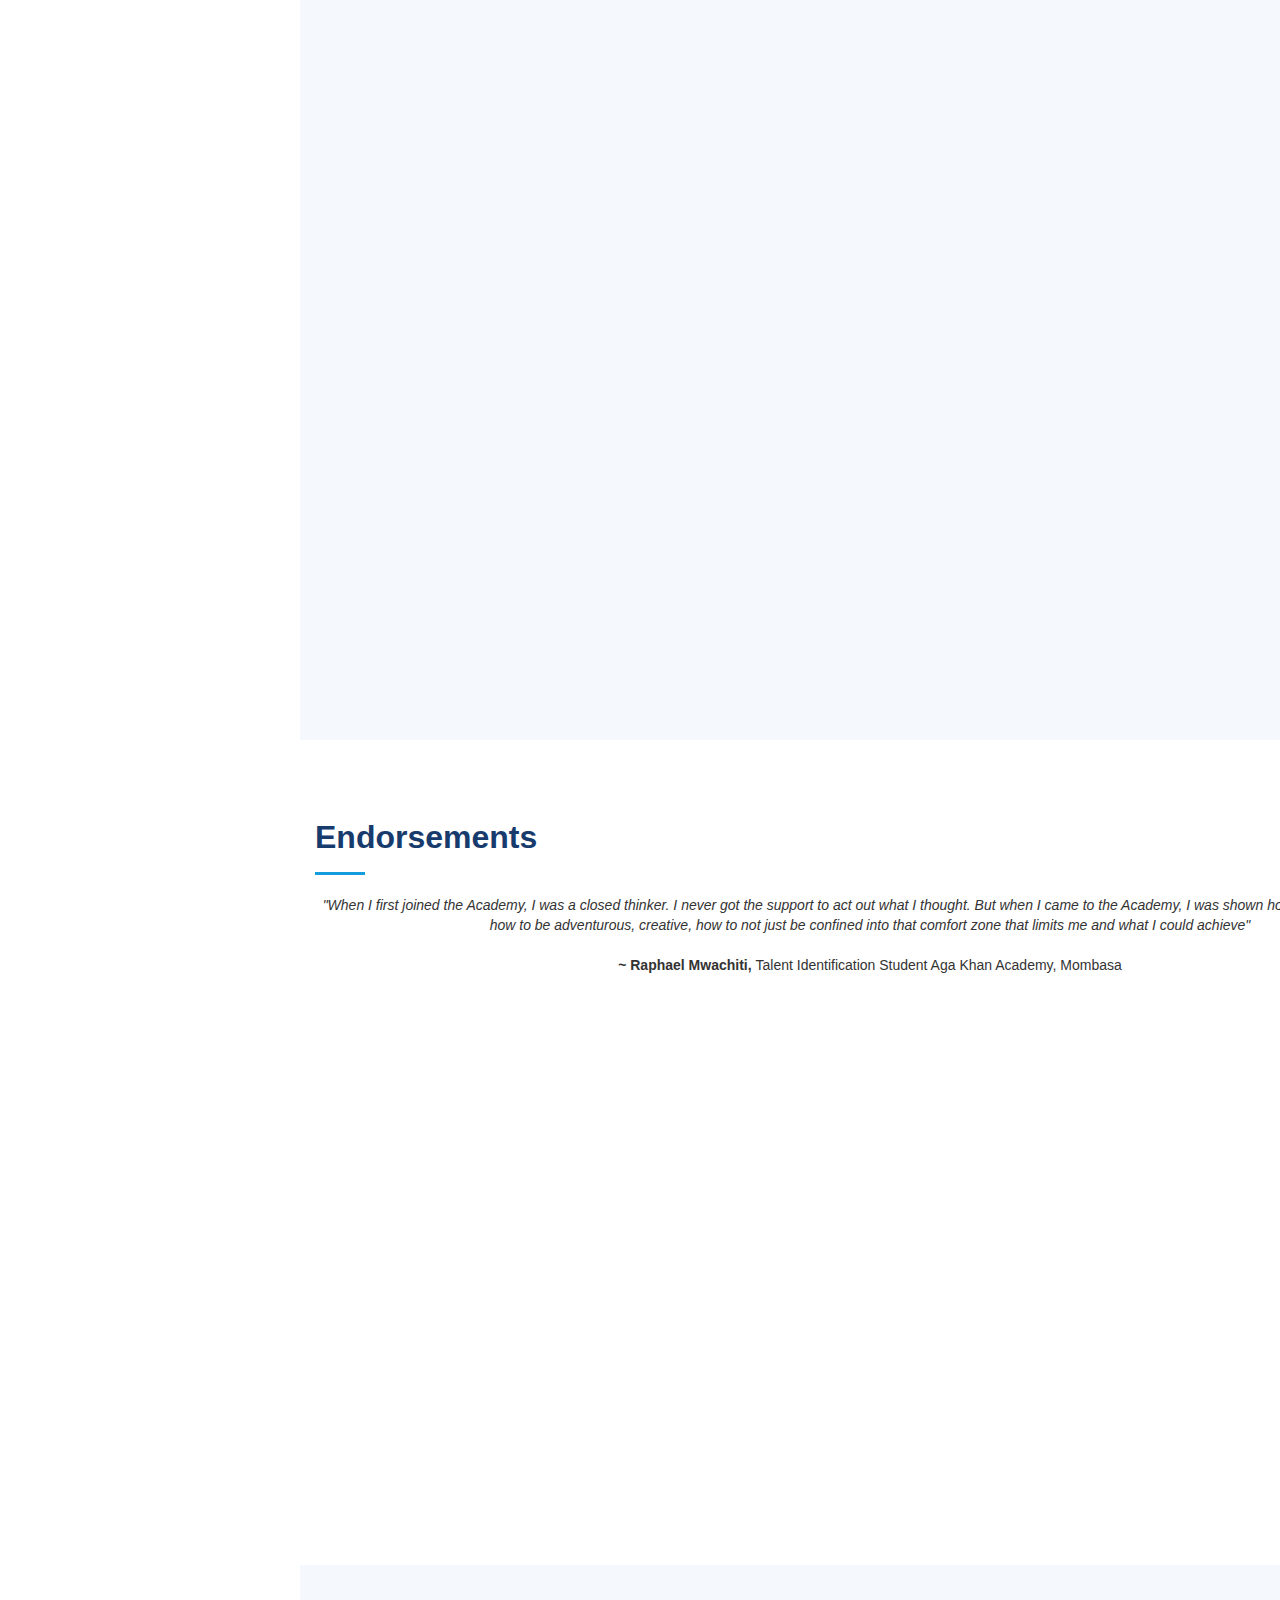
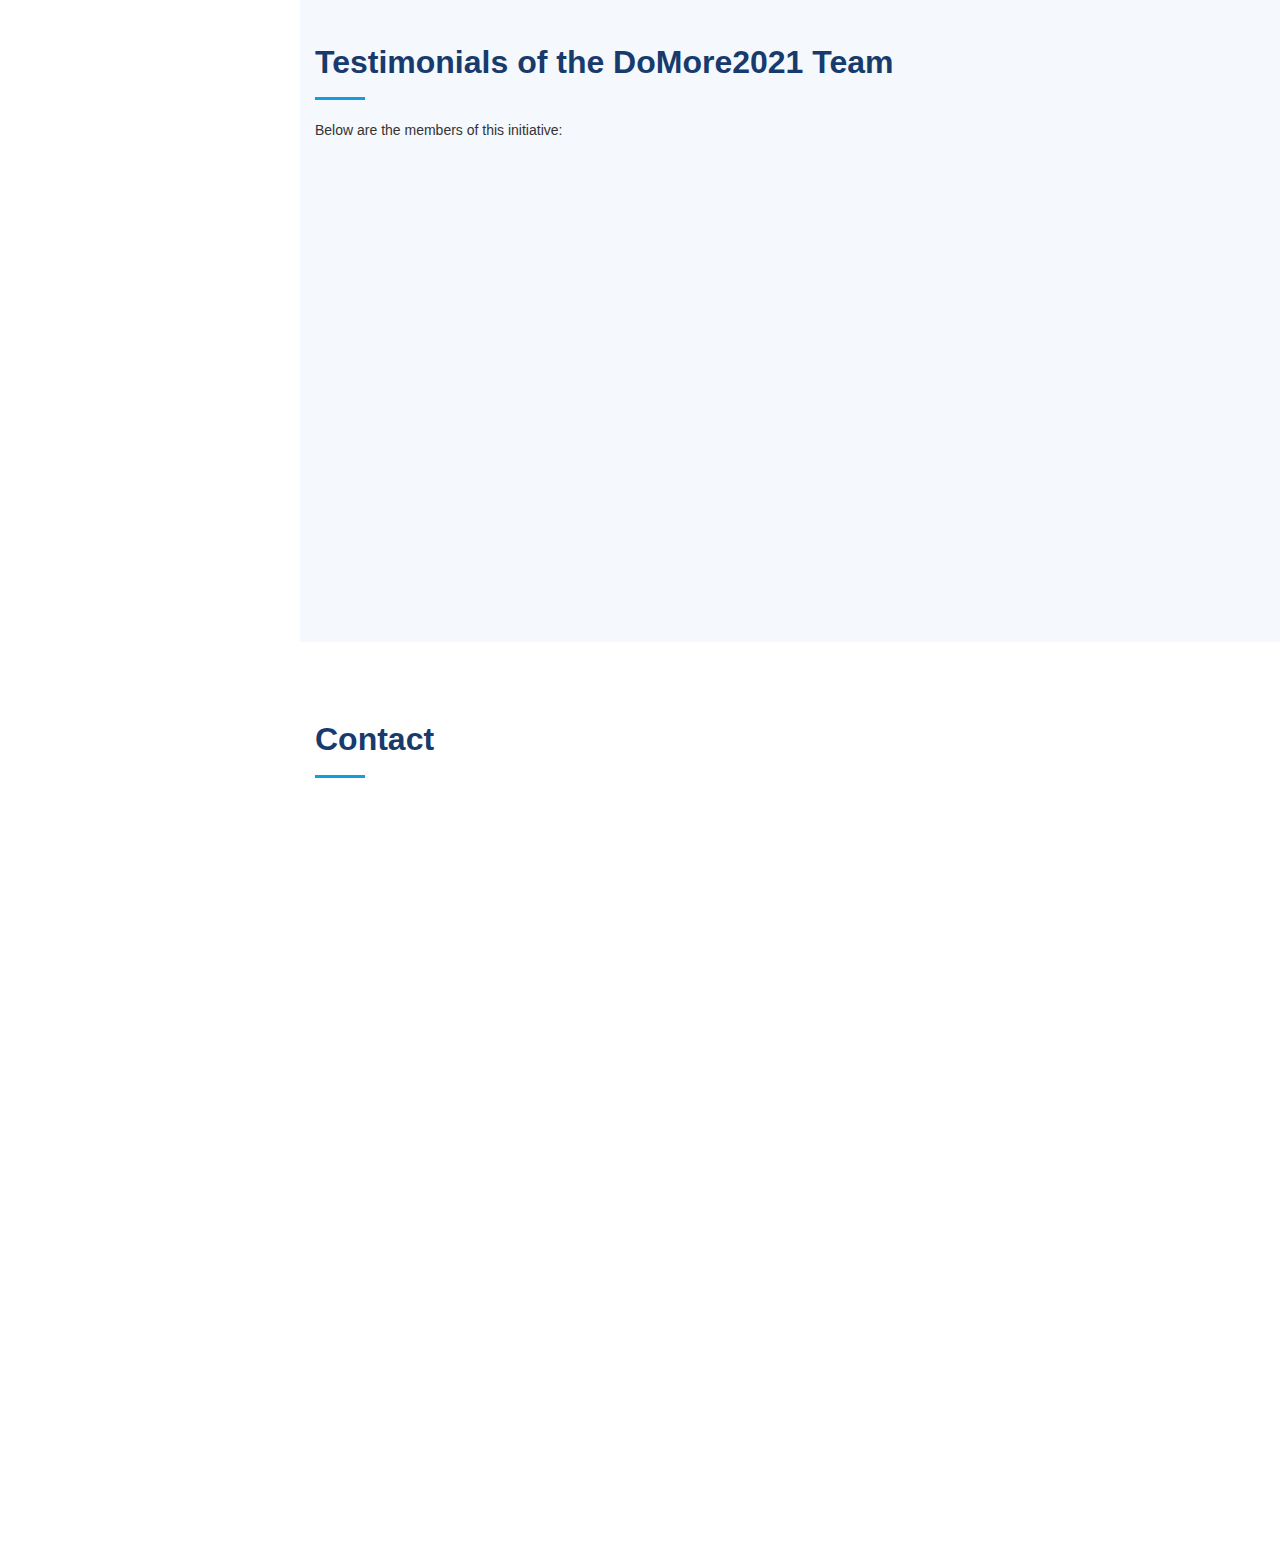
==== commit d48941b4: "changes" ====
--- a/index.html
+++ b/index.html
@@ -74,8 +74,9 @@
   <!-- ======= Hero Section ======= -->
   <section id="hero" class="d-flex flex-column justify-content-center align-items-center">
     <div class="hero-container" data-aos="fade-in">
-      <h1>DoMore2021</h1>
-      <p>Join us <span class="typed" data-typed-items=" in making the world a better place!, in giving back to the community!, in becoming better versions of ourselves!, by donating as much as you can!"></span></p>
+      <h1>DoMore2021</h1> <!--<button class="button6" target="#resume">Click Me</button> -->
+      <p>Join us <span class="typed" data-typed-items=" in making the world a better place!, in giving back to the community!, in becoming better versions of ourselves!"></span></p>
+    
     </div>
   </section><!-- End Hero -->
 
--- a/assets/css/style.css
+++ b/assets/css/style.css
@@ -68,7 +68,7 @@
   top: 0;
   left: 0;
   bottom: 0;
-  width: 300px;
+  width: 250px;
   transition: all ease-in-out 0.5s;
   z-index: 9997;
   transition: all 0.5s;
@@ -211,8 +211,9 @@
 # Hero Section
 --------------------------------------------------------------*/
 #hero {
-  width: 100%;
-  height: 100vh;
+  margin-left: 100px;
+  width: 900px;
+  height: 700px;
   background: url("../img/hero-bg.jpg") top center;
   background-size: cover;
 }
@@ -1054,7 +1055,7 @@
   position: fixed;
   left: 0;
   bottom: 0;
-  width: 300px;
+  width: 250px;
   z-index: 9999;
   background: #040b14;
 }
@@ -1087,3 +1088,26 @@
   justify-content: center;
 }
 
+.button6 {
+  display: inline-block;
+  padding: 15px 25px;
+  font-size: 24px;
+  cursor: pointer;
+  text-align: center;
+  text-decoration: none;
+  outline: none;
+  color: #fff;
+  background-color: #149ddd;
+  border: none;
+  border-radius: 15px;
+  box-shadow: 0 9px #999;
+
+}
+
+.button6:hover {background-color: #1a80b0}
+
+.button6:active {
+  background-color: #3e8e41;
+  box-shadow: 0 5px #666;
+  transform: translateY(4px);
+}
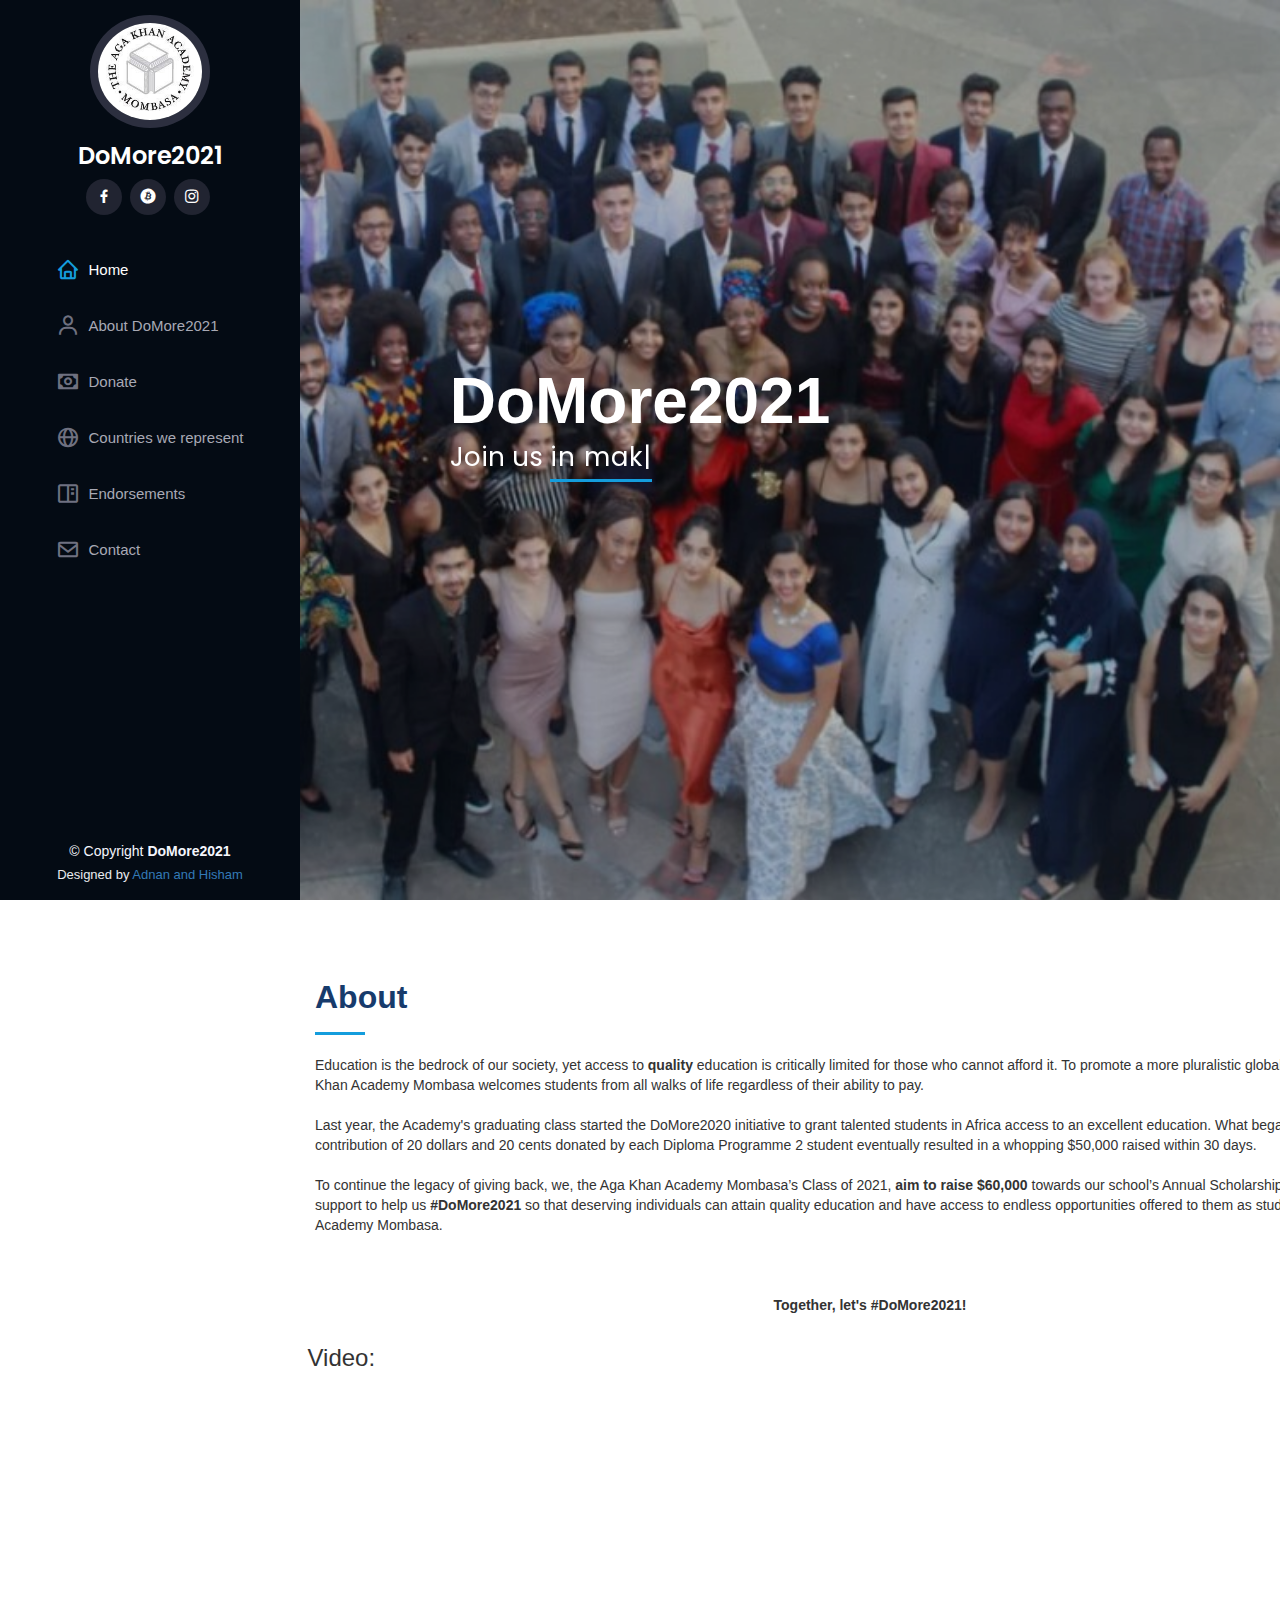
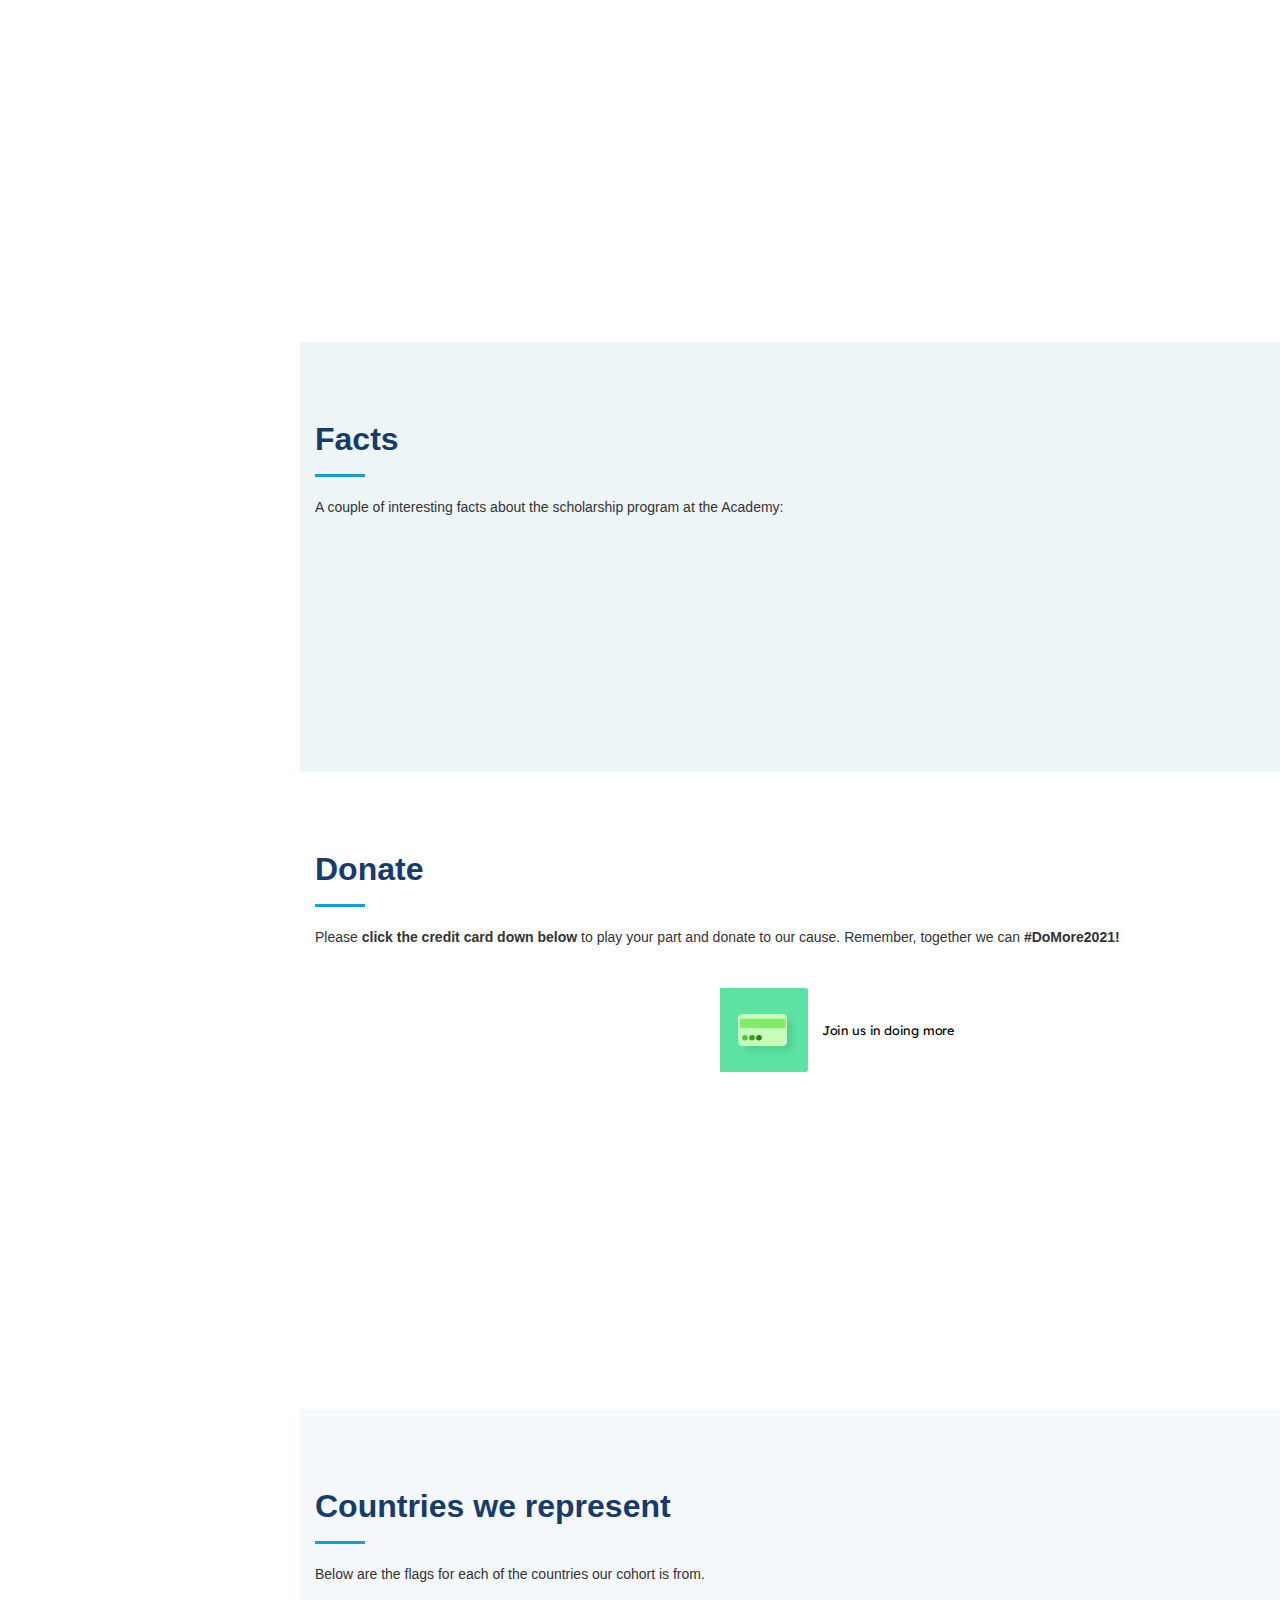
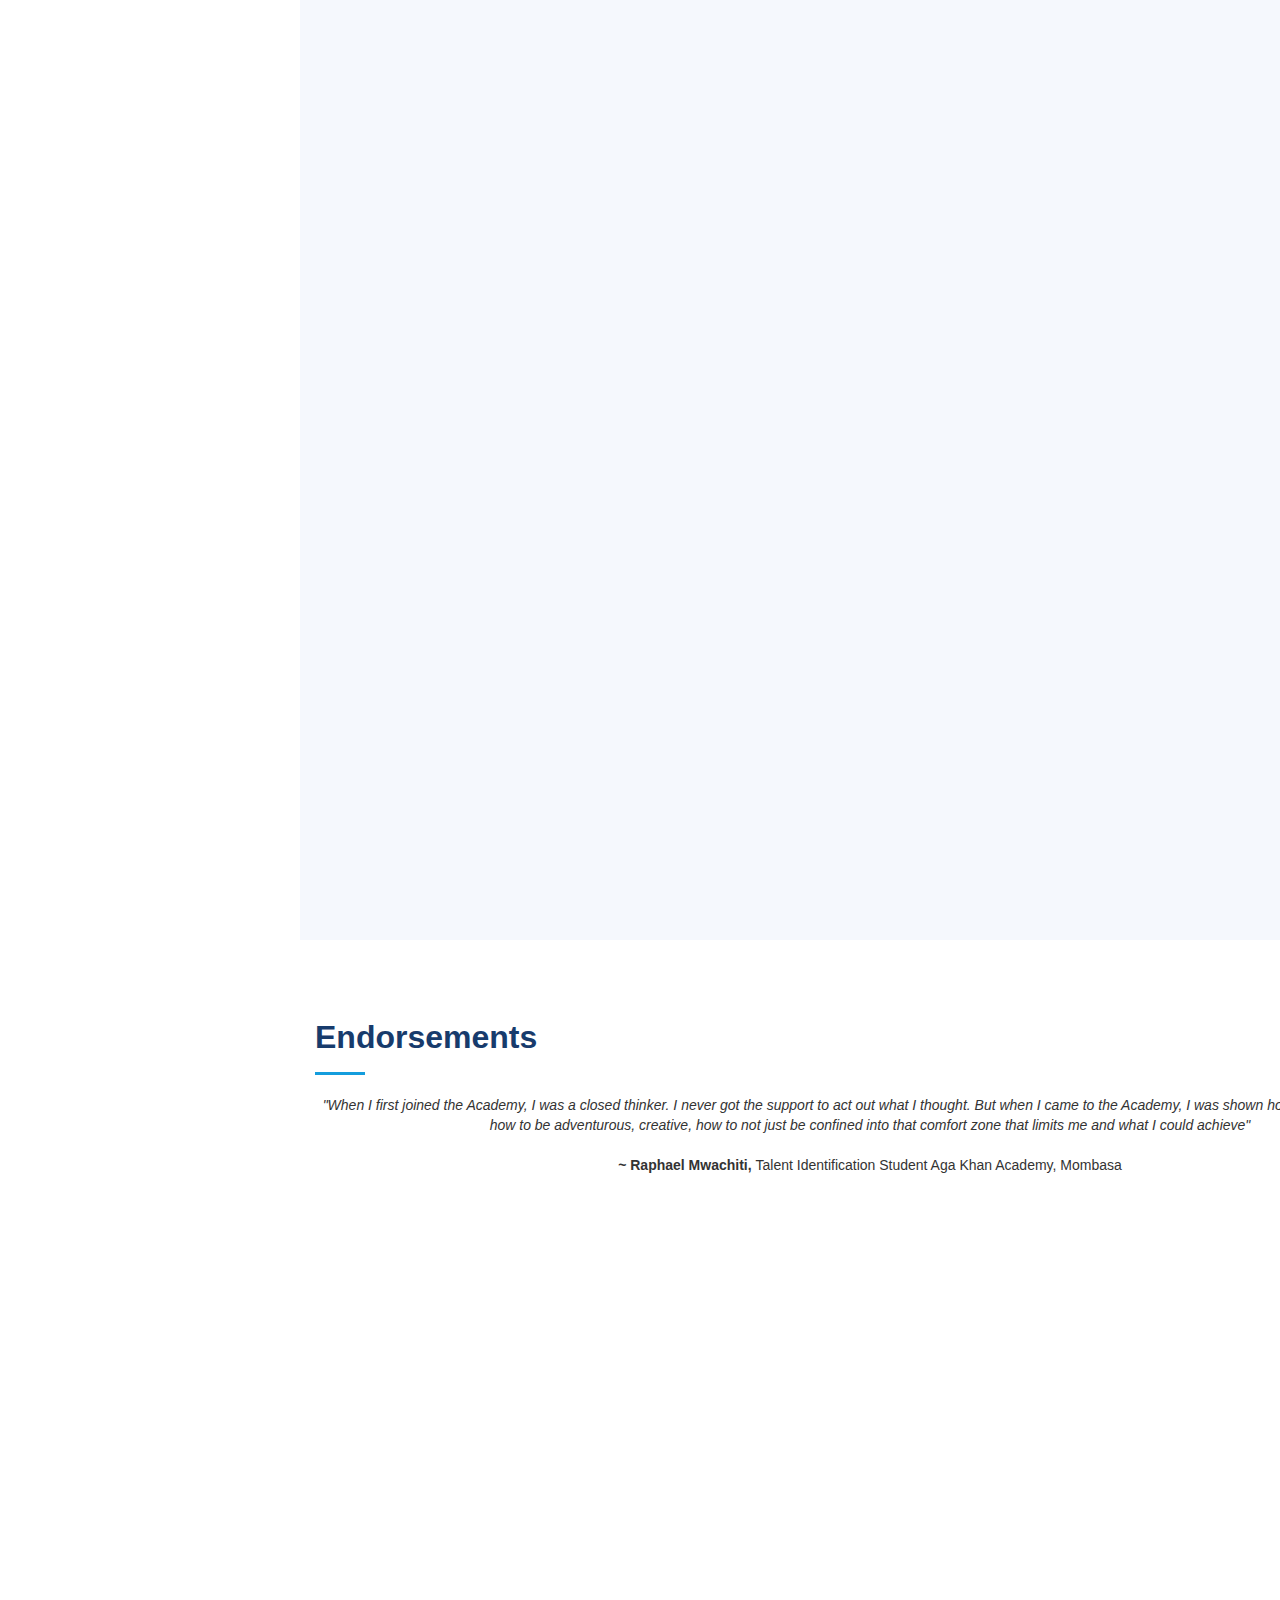
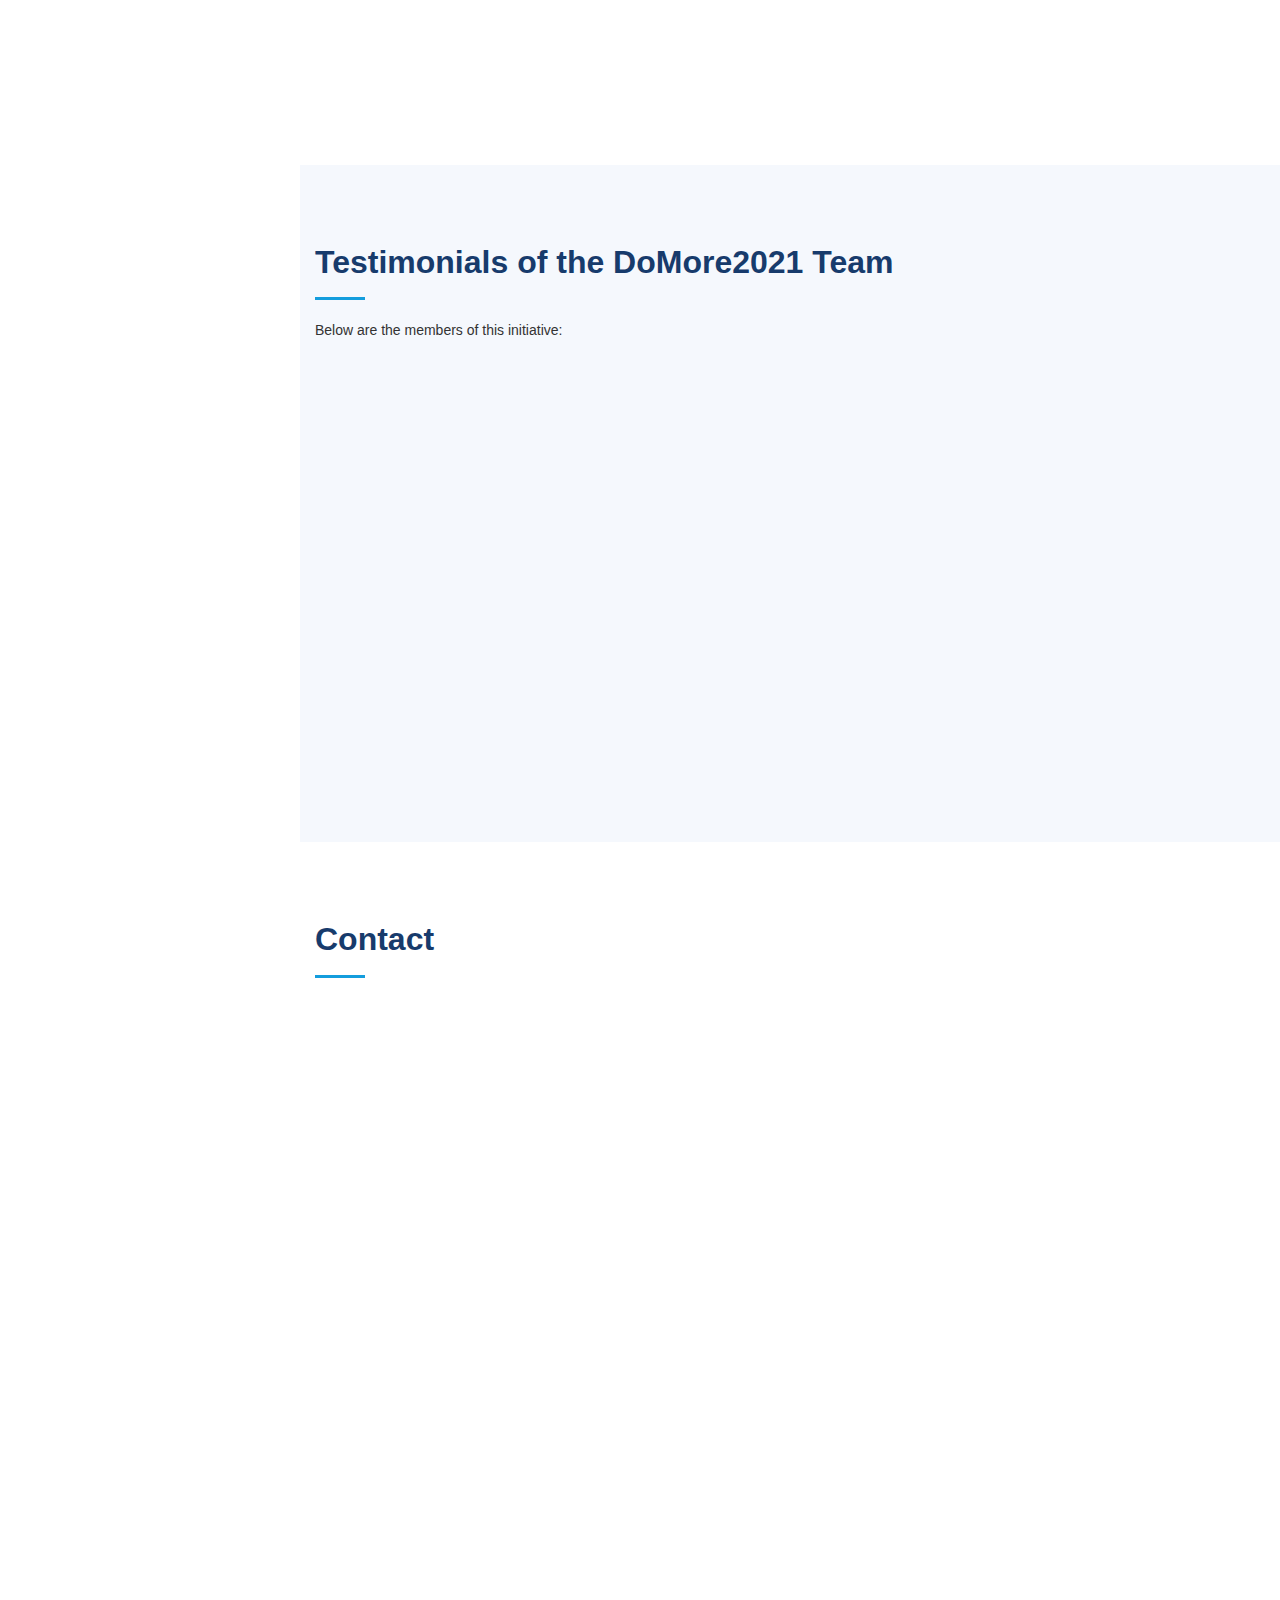
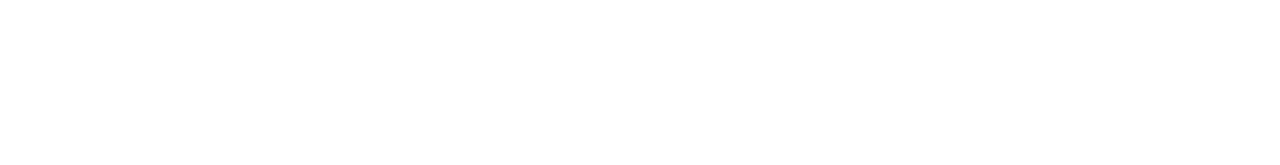
==== commit 3e2ad0a1: "Update index.html" ====
--- a/index.html
+++ b/index.html
@@ -140,7 +140,7 @@
           <div class="col-lg-3 col-md-6 d-md-flex align-items-md-stretch" data-aos="fade-up" data-aos-delay="300">
             <div class="count-box">
               <i class="bi bi-people"></i>
-              <span data-purecounter-start="0" data-purecounter-end="32" data-purecounter-duration="1" class="purecounter"></span>
+              <span data-purecounter-start="0" data-purecounter-end="28" data-purecounter-duration="1" class="purecounter"></span>
               <p><strong>Students </strong> currently enrolled in the scholarship program!</p>
             </div>
           </div>
@@ -148,7 +148,7 @@
           <div class="col-lg-3 col-md-6 d-md-flex align-items-md-stretch" data-aos="fade-up">
             <div class="count-box">
               <i class="bi bi-emoji-smile"></i>
-              <span data-purecounter-start="0" data-purecounter-end="232" data-purecounter-duration="1" class="purecounter"></span>
+              <span data-purecounter-start="0" data-purecounter-end="31" data-purecounter-duration="1" class="purecounter"></span>
               <p><strong>Students</strong> graduated from the scholarship program!</p>
             </div>
           </div>
@@ -156,7 +156,7 @@
           <div class="col-lg-3 col-md-6 d-md-flex align-items-md-stretch" data-aos="fade-up" data-aos-delay="100">
             <div class="count-box">
               <i class="bi bi-journal-richtext"></i>
-              <span data-purecounter-start="0" data-purecounter-end="40" data-purecounter-duration="1" class="purecounter"></span>
+              <span data-purecounter-start="0" data-purecounter-end="5" data-purecounter-duration="1" class="purecounter"></span>
               <p><strong>Students</strong> supported every year! </p>
             </div>
           </div>
--- a/assets/css/style.css
+++ b/assets/css/style.css
@@ -68,7 +68,7 @@
   top: 0;
   left: 0;
   bottom: 0;
-  width: 250px;
+  width: 300px;
   transition: all ease-in-out 0.5s;
   z-index: 9997;
   transition: all 0.5s;
@@ -211,9 +211,8 @@
 # Hero Section
 --------------------------------------------------------------*/
 #hero {
-  margin-left: 100px;
-  width: 900px;
-  height: 700px;
+  width: 100%;
+  height: 100vh;
   background: url("../img/hero-bg.jpg") top center;
   background-size: cover;
 }
@@ -1055,7 +1054,7 @@
   position: fixed;
   left: 0;
   bottom: 0;
-  width: 250px;
+  width: 300px;
   z-index: 9999;
   background: #040b14;
 }
@@ -1088,26 +1087,3 @@
   justify-content: center;
 }
 
-.button6 {
-  display: inline-block;
-  padding: 15px 25px;
-  font-size: 24px;
-  cursor: pointer;
-  text-align: center;
-  text-decoration: none;
-  outline: none;
-  color: #fff;
-  background-color: #149ddd;
-  border: none;
-  border-radius: 15px;
-  box-shadow: 0 9px #999;
-
-}
-
-.button6:hover {background-color: #1a80b0}
-
-.button6:active {
-  background-color: #3e8e41;
-  box-shadow: 0 5px #666;
-  transform: translateY(4px);
-}
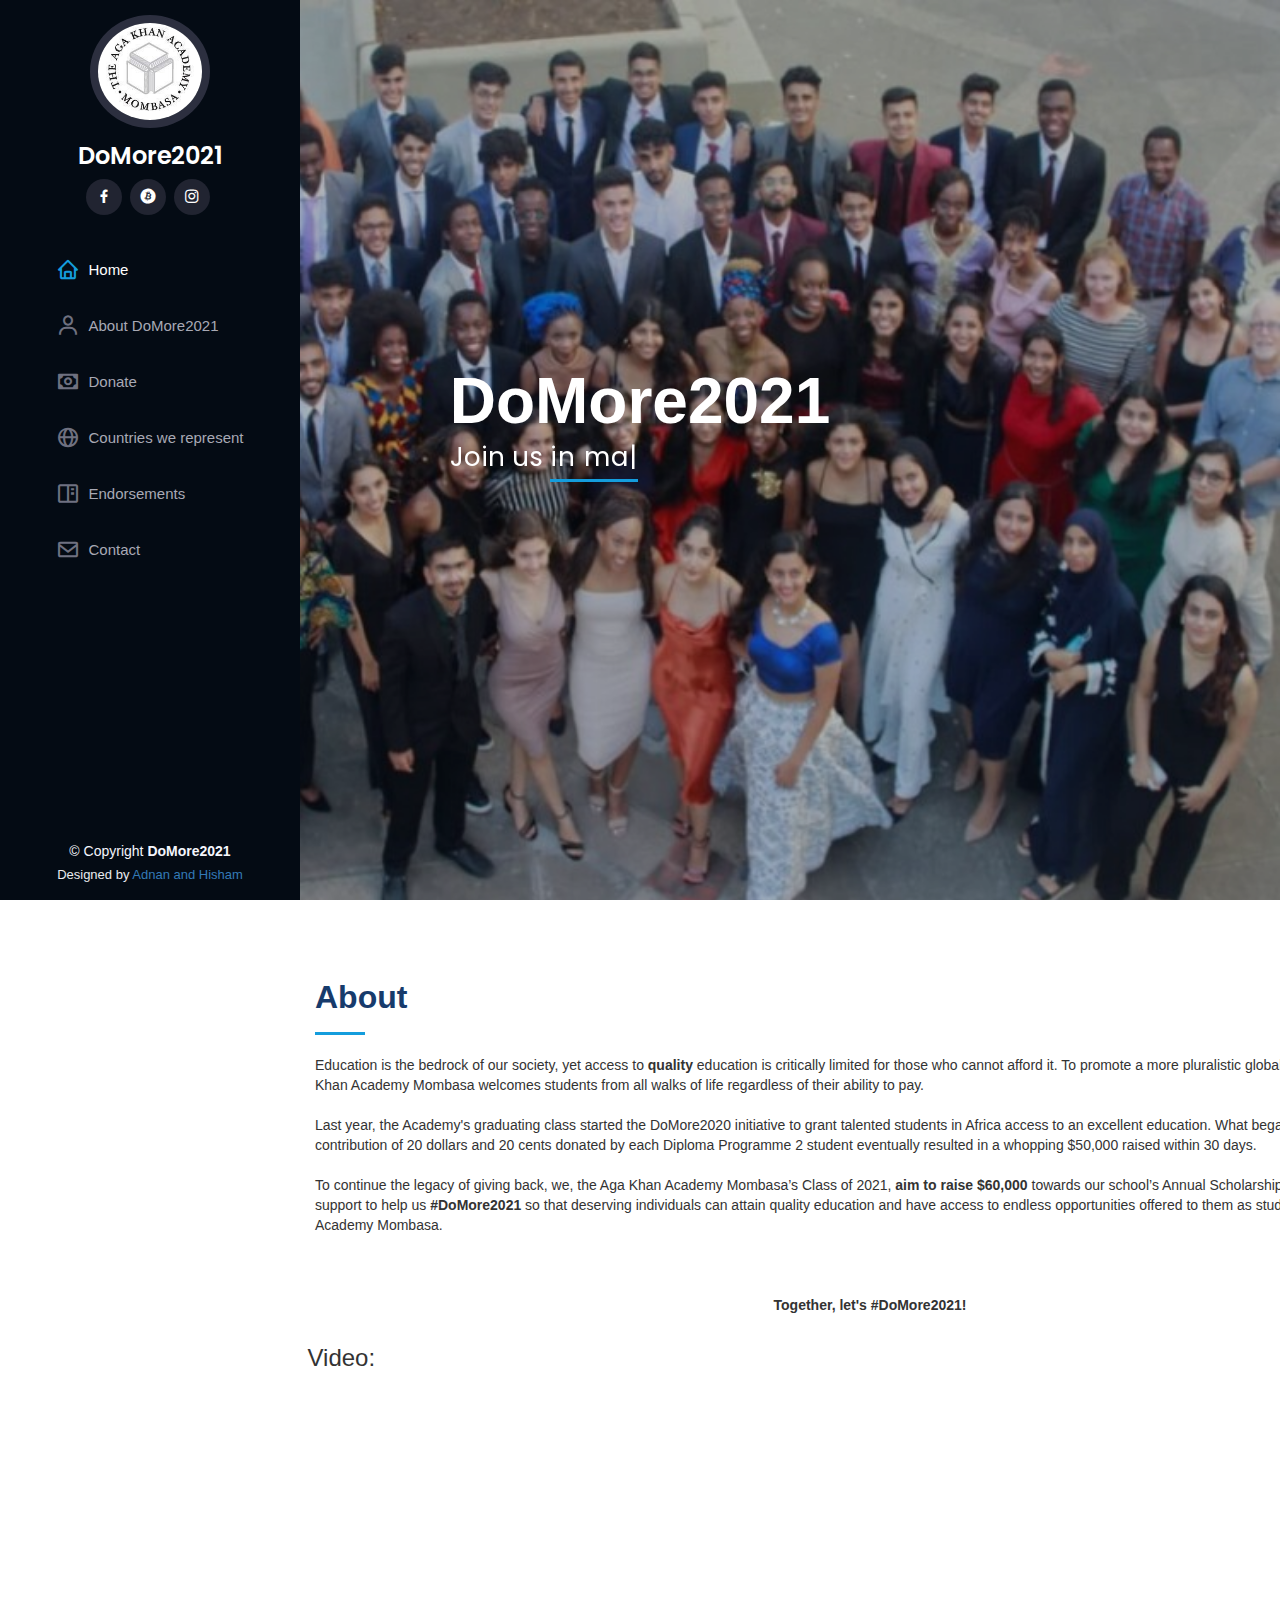
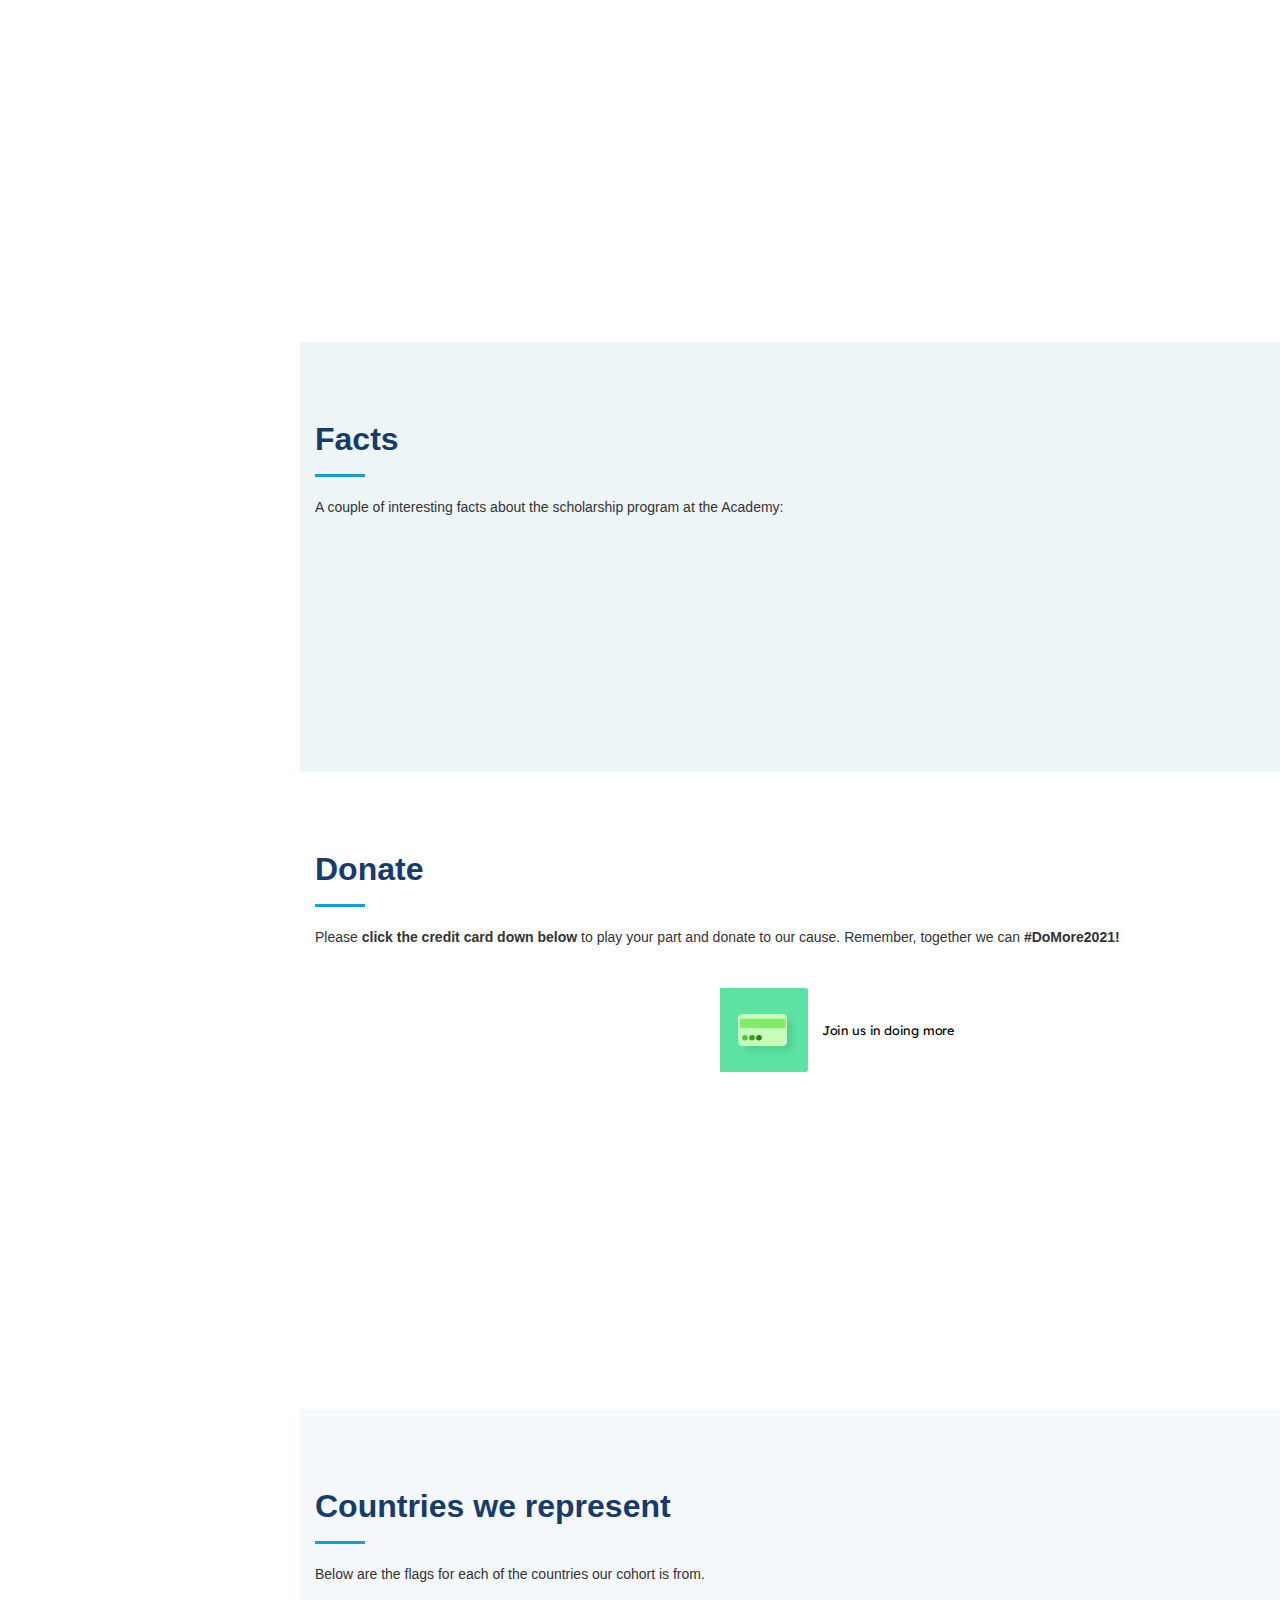
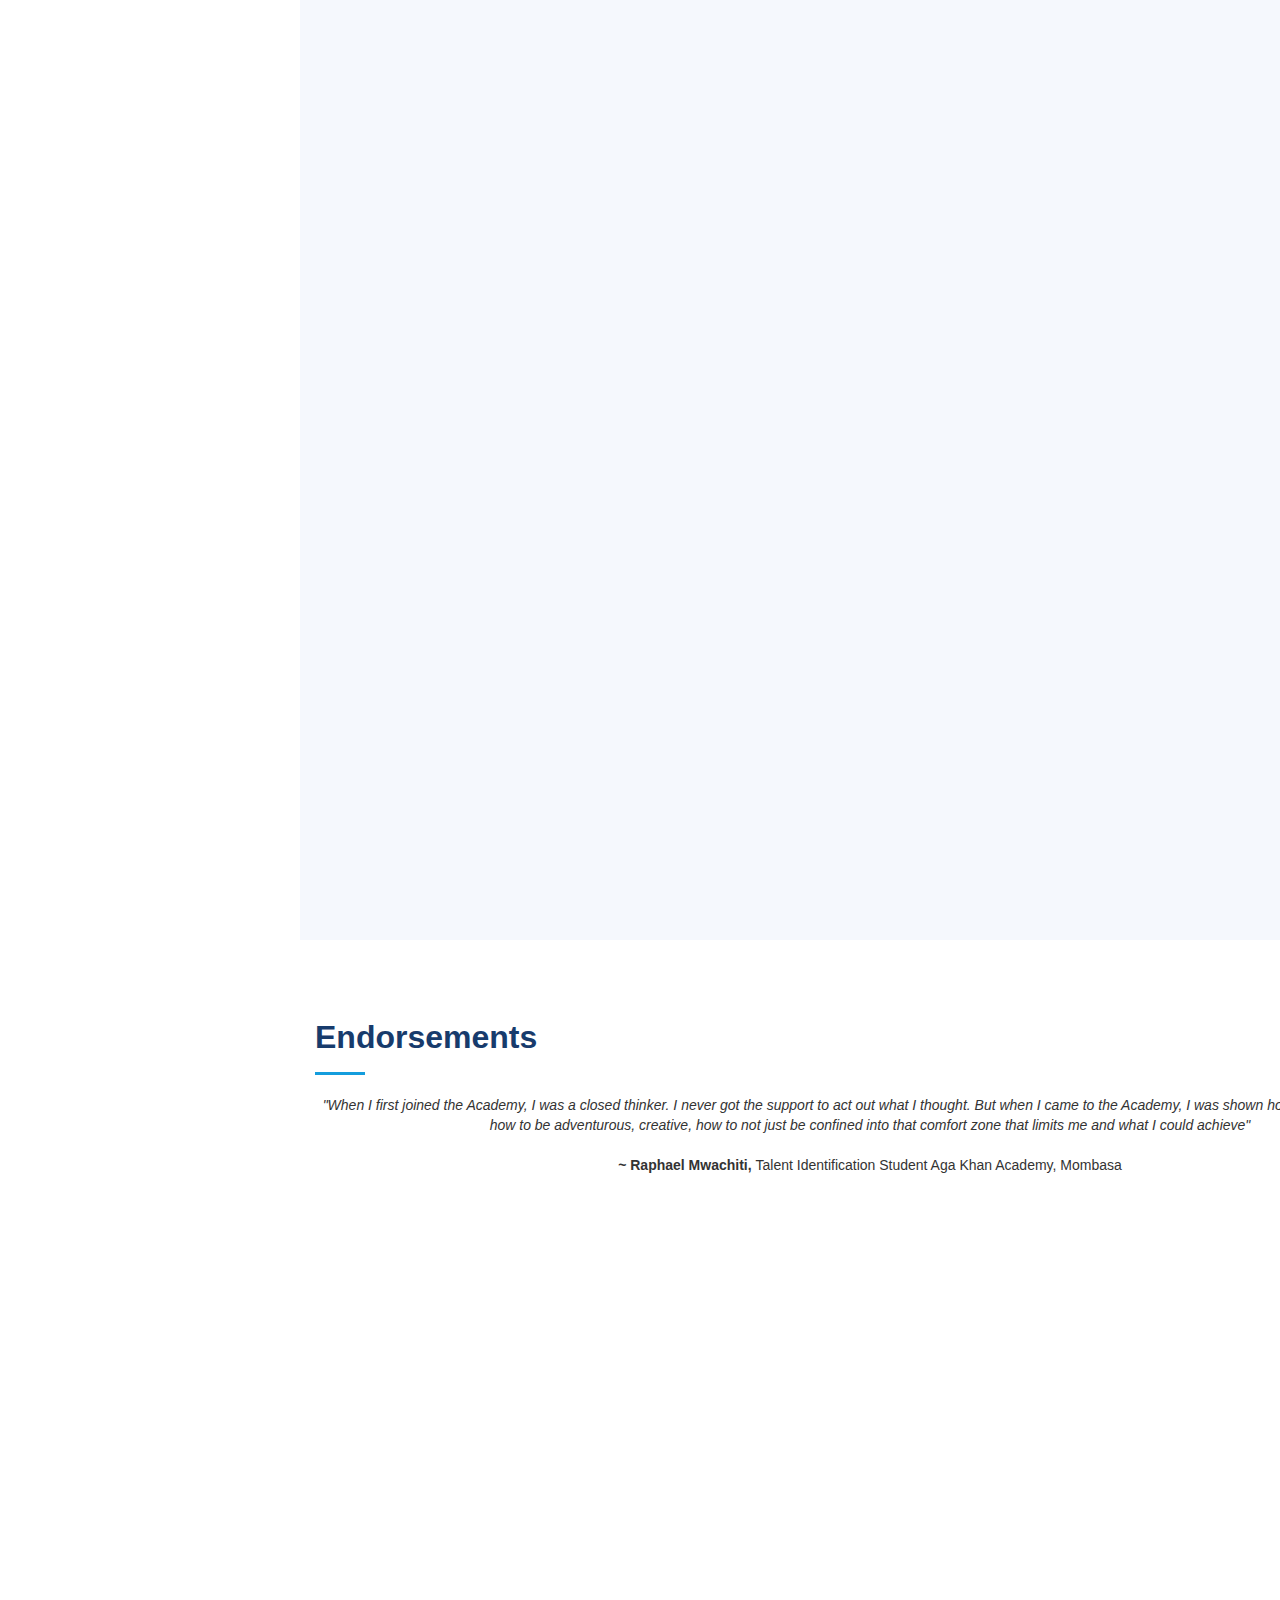
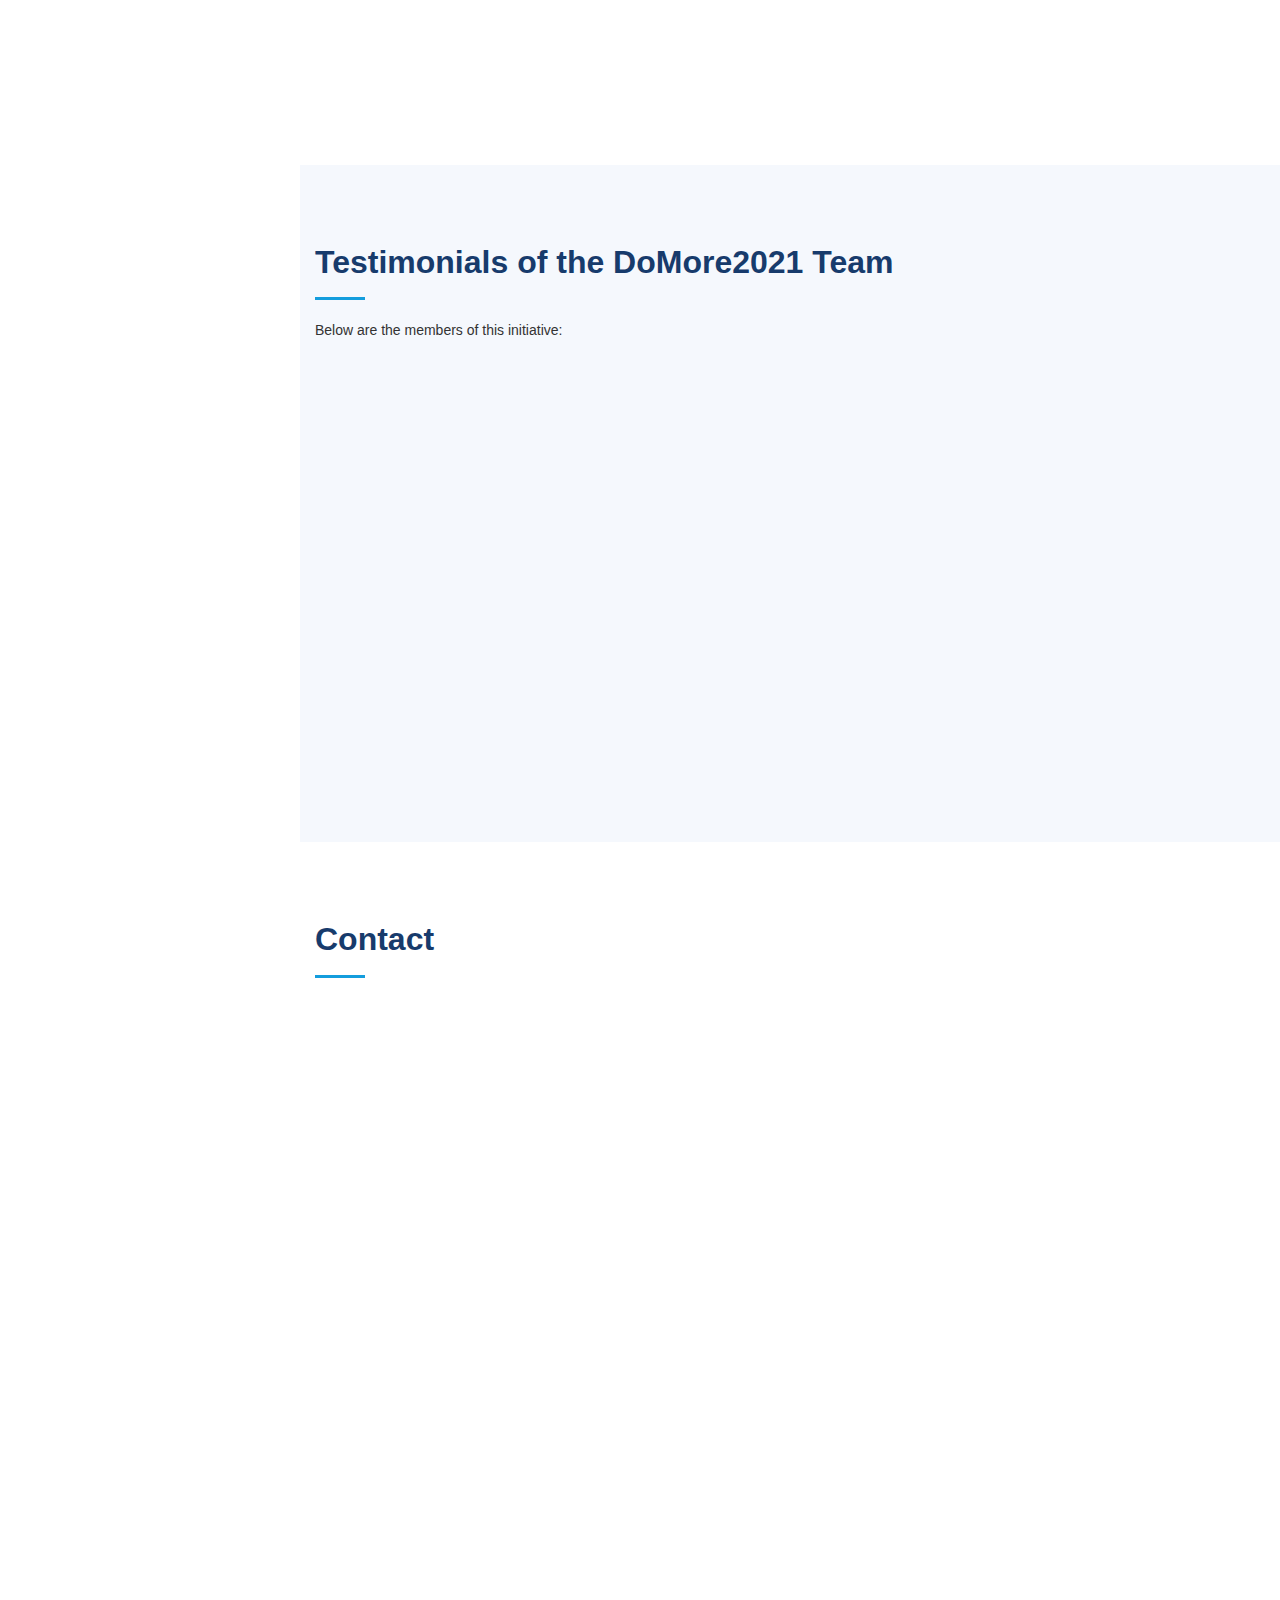
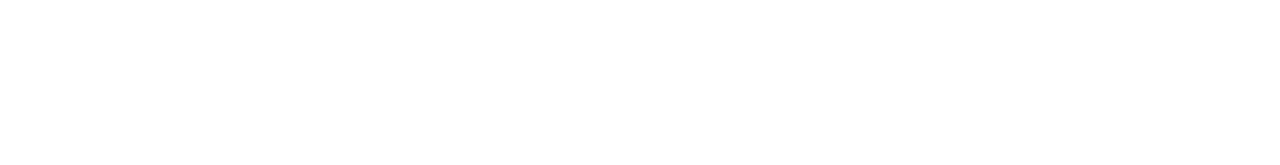
==== commit 37f3b80b: "Update index.html" ====
--- a/index.html
+++ b/index.html
@@ -358,40 +358,48 @@
             <div class="portfolio-wrap">
               <img src="assets/img/portfolio/portfolio-1.jpg" class="img-fluid" alt="">
               <div class="portfolio-links">
-                <a href="assets/img/portfolio/portfolio-1.jpg" data-gallery="portfolioGallery" class="portfolio-lightbox" title="Kenya <br>
-                Jeremy<br>
-                Khushbu<br>
-                Mugi<br>
-                Salik<br>
-                Emanuel<br>
-                Jai<br>
-                Janice<br>
-                Levi<br>
-                Sarah<br>
-                Faith<br>
-                Faniki<br>
-                Mona<br>
-                Raphael<br>
-                Tamira<br>
-                Bilkis<br>
-                Michael<br>
-                Shamma<br>
-                Victoria<br>
-                Aali<br>
-                Lafsi<br>
-                Nawaf<br>
-                Qahira<br>
-                Rahul<br>
-                Hisham<br>
-                Ian<br>
-                Josette<br>
-                Faizan<br>
-                Samia<br>
-                Tiffany<br>
-                Alina<br>
-                Cinzia<br>
-                Kieran<br>
-                Omari<br>
+                <a href="assets/img/portfolio/portfolio-1.jpg" data-gallery="portfolioGallery" class="portfolio-lightbox" title="<strong>Kenya</strong> <br>
+            
+                Jeremy	Kiarie<br>
+				Khushbu	Kotak<br>
+				Mugi	Njeke<br>
+				Salik	Qureshi<br>
+				Janice	Njuguna<br>
+				Kandafula Sikana<br>
+				Mona	Kamotho<br>
+				Michael	Icharia<br>
+				Qahira	Jiwa<br>
+				Tiffany	Agwaro<br>
+				Kieran	Viehweber<br>
+				Aali	Shamji<br>
+				Cinzia	Torriani<br>
+				Emanuel	Kenga<br>
+				Faizaan	Alimohamed<br>
+				Jai	Morjaria<br>
+				Sarah	Bajaber<br>
+				Arshman	Balouch<br>
+				Faith	Ronald<br>
+				Faniki	Deche<br>
+				Raphael	Mwachiti<br>
+				Tamira	Shivji<br>
+				Aheer	Chatterjee<br>
+				Bilkis	Tarmal<br>
+				Shamma	Doshi<br>
+				Victoria	Stanley<br>
+				Lafsi	Mwabodo<br>
+				Nawaf	Ali<br>
+				Rahul	Doshi<br>
+				Saloni	Patel<br>
+				Abdurahman	Herzi<br>
+				Hisham	Ladha<br>
+				Ian	Adoyo<br>
+				Josette	Kiarie<br>
+				Samia	Juma<br>
+				Alina	Rattanshi<br>
+				Mahek	Shah<br>
+				Omari	Kassim<br>
+				Sahil	Patel<br>
+
                 "> <i class="bx bx-plus"></i></a>
                 <a href="#" title="More Details"><i class="bx bx-link"></i></a>
               </div>
@@ -402,17 +410,26 @@
             <div class="portfolio-wrap">
               <img src="assets/img/portfolio/portfolio-2.jpg" class="img-fluid" alt="">
               <div class="portfolio-links">
-                <a href="assets/img/portfolio/portfolio-2.jpg" data-gallery="portfolioGallery" class="portfolio-lightbox" title="Uganda <br>
-                Joshua<br>
-                Tessa<br>
-                Tia<br>
-                Joanne<br>
-                Luke<br>
-                Edrina<br>
-                Yolandah<br>
-                Shiloh<br>
-                Tyler<br>
-                Maya<br>
+                <a href="assets/img/portfolio/portfolio-2.jpg" data-gallery="portfolioGallery" class="portfolio-lightbox" title="<strong>Uganda</strong> <br>
+                Joshua	Luwemba<br>
+				Namirembe	Nnaggenda<br>
+				Rayyan	Khan<br>
+				Tessa	Tyaba<br>
+				Yesha	Masani<br>
+				Arman	Adtani<br>
+				Joanne	Ndagire<br>
+				Luke	Ekochu<br>
+				Raisha	Minsariya<br>
+				Ayaan	Jasani<br>
+				Edrina	Watya<br>
+				Yolandah	Tulina<br>
+				Aly	Jassani<br>
+				Shiloh	Asiimwe<br>
+				Tyler	Wamala<br>
+				Ashhal	Vellani<br>
+				Maya	Okoboi<br>
+				Tia	Mbabazi<br>
+
                 "><i class="bx bx-plus"></i></a>
                 <a href="#" title="More Details"><i class="bx bx-link"></i></a>
               </div>
@@ -423,13 +440,14 @@
             <div class="portfolio-wrap">
               <img src="assets/img/portfolio/portfolio-3.jpg" class="img-fluid" alt="">
               <div class="portfolio-links">
-                <a href="assets/img/portfolio/portfolio-3.jpg" data-gallery="portfolioGallery" class="portfolio-lightbox" title="Tanzania <br>
-                Mansi<br>
-                Sophie<br>
-                Rania<br>
-                Sara<br>
-                Faheem<br>
-                Zahra<br>
+                <a href="assets/img/portfolio/portfolio-3.jpg" data-gallery="portfolioGallery" class="portfolio-lightbox" title="<strong>Tanzania</strong> <br>
+                Mansi	Babla<br>
+				Sophie	Carvalho<br>
+				Rania	Janmohamed<br>
+				Sara	Alidina<br>
+				Faheem	Jussa<br>
+				Zahra	Jariwalla<br>
+
                 "><i class="bx bx-plus"></i></a>
                 <a href="#" title="More Details"><i class="bx bx-link"></i></a>
               </div>
@@ -440,8 +458,8 @@
             <div class="portfolio-wrap">
               <img src="assets/img/portfolio/portfolio-4.jpg" class="img-fluid" alt="">
               <div class="portfolio-links">
-                <a href="assets/img/portfolio/portfolio-4.jpg" data-gallery="portfolioGallery" class="portfolio-lightbox" title="Madagascar <br>
-                Arish "><i class="bx bx-plus"></i></a>
+                <a href="assets/img/portfolio/portfolio-4.jpg" data-gallery="portfolioGallery" class="portfolio-lightbox" title="<strong>Madagascar</strong> <br>
+                Arish Madataly"><i class="bx bx-plus"></i></a>
                 <a href="#" title="More Details"><i class="bx bx-link"></i></a>
               </div>
             </div>
@@ -451,8 +469,8 @@
             <div class="portfolio-wrap">
               <img src="assets/img/portfolio/portfolio-5.jpg" class="img-fluid" alt="">
               <div class="portfolio-links">
-                <a href="assets/img/portfolio/portfolio-5.jpg" data-gallery="portfolioGallery" class="portfolio-lightbox" title="Zambia <br>
-                  Kandafula "><i class="bx bx-plus"></i></a>
+                <a href="assets/img/portfolio/portfolio-5.jpg" data-gallery="portfolioGallery" class="portfolio-lightbox" title="<strong>Zambia</strong> <br>
+                  Kandafula Sikana"><i class="bx bx-plus"></i></a>
                 <a href="#" title="More Details"><i class="bx bx-link"></i></a>
               </div>
             </div>
@@ -462,17 +480,17 @@
             <div class="portfolio-wrap">
               <img src="assets/img/portfolio/portfolio-6.jpg" class="img-fluid" alt="">
               <div class="portfolio-links">
-                <a href="assets/img/portfolio/portfolio-6.jpg" data-gallery="portfolioGallery" class="portfolio-lightbox" title="India <br>
-                Inaya <br>
-                Shifa <br>
-                Adnan <br>
-                Yesha <br>
-                Aheer <br>
-                Arman <br>
-                Raisha <br>
-                Shaan <br>
-                Sahil <br>
-                Simin <br>"><i class="bx bx-plus"></i></a>
+                <a href="assets/img/portfolio/portfolio-6.jpg" data-gallery="portfolioGallery" class="portfolio-lightbox" title="<strong>India</strong> <br>
+                Inaya Somani<br>
+                Shifa Valyani<br>
+                Adnan Bhanji<br>
+                Yesha Masani<br>
+                Aheer Chatterjee<br>
+                Arman Adtani<br>
+                Raisha Minsariya<br>
+                Shaan Adatia<br>
+                Sahil Patel<br>
+                Simin Kanani<br>"><i class="bx bx-plus"></i></a>
                 <a href="#" title="More Details"><i class="bx bx-link"></i></a>
               </div>
             </div>
@@ -482,13 +500,13 @@
             <div class="portfolio-wrap">
               <img src="assets/img/portfolio/portfolio-7.jpg" class="img-fluid" alt="">
               <div class="portfolio-links">
-                <a href="assets/img/portfolio/portfolio-7.jpg" data-gallery="portfolioGallery" class="portfolio-lightbox" title="Pakistan <br>
-                Rayyan<br>
-                Arshman<br>
-                Saliha<br>
-                Aly<br>
-                Ashhal<br>
-                Aimaan<br>
+                <a href="assets/img/portfolio/portfolio-7.jpg" data-gallery="portfolioGallery" class="portfolio-lightbox" title="<strong>Pakistan</strong> <br>
+                Rayyan Khan<br>
+                Arshman Balouch<br>
+                Saliha Mukhi<br>
+                Aly Jassani<br>
+                Ashhal Vellani<br>
+                Aimaan Sayani<br>
                 "><i class="bx bx-plus"></i></a>
                 <a href="#" title="More Details"><i class="bx bx-link"></i></a>
               </div>
@@ -499,11 +517,11 @@
             <div class="portfolio-wrap">
               <img src="assets/img/portfolio/usa.jpg" class="img-fluid" alt="">
               <div class="portfolio-links">
-                <a href="assets/img/portfolio/usa.jpg" data-gallery="portfolioGallery" class="portfolio-lightbox" title="USA <br>
-                Ayaan <br>
-                Saloni <br>
-                Namirembe <br>
-                Abdurahman">
+                <a href="assets/img/portfolio/usa.jpg" data-gallery="portfolioGallery" class="portfolio-lightbox" title="<strong>USA</strong> <br>
+                Ayaan Jasani<br>
+                Saloni Patel <br>
+                Namirembe  Nnaggenda<br>
+                Abdurahman Herzi">
                 <i class="bx bx-plus"></i></a>
                 <a href="#" title="More Details"><i class="bx bx-link"></i></a>
               </div>
@@ -515,8 +533,8 @@
             <div class="portfolio-wrap">
               <img src="assets/img/portfolio/portfolio-11.jpg" class="img-fluid" alt="">
               <div class="portfolio-links">
-                <a href="assets/img/portfolio/portfolio-11.jpg" data-gallery="portfolioGallery" class="portfolio-lightbox" title="UK <br>
-                  Mahek"><i class="bx bx-plus"></i></a>
+                <a href="assets/img/portfolio/portfolio-11.jpg" data-gallery="portfolioGallery" class="portfolio-lightbox" title="<strong>UK</strong> <br>
+                  Mahek Shah"><i class="bx bx-plus"></i></a>
                 <a href="#" title="More Details"><i class="bx bx-link"></i></a>
               </div>
             </div>
